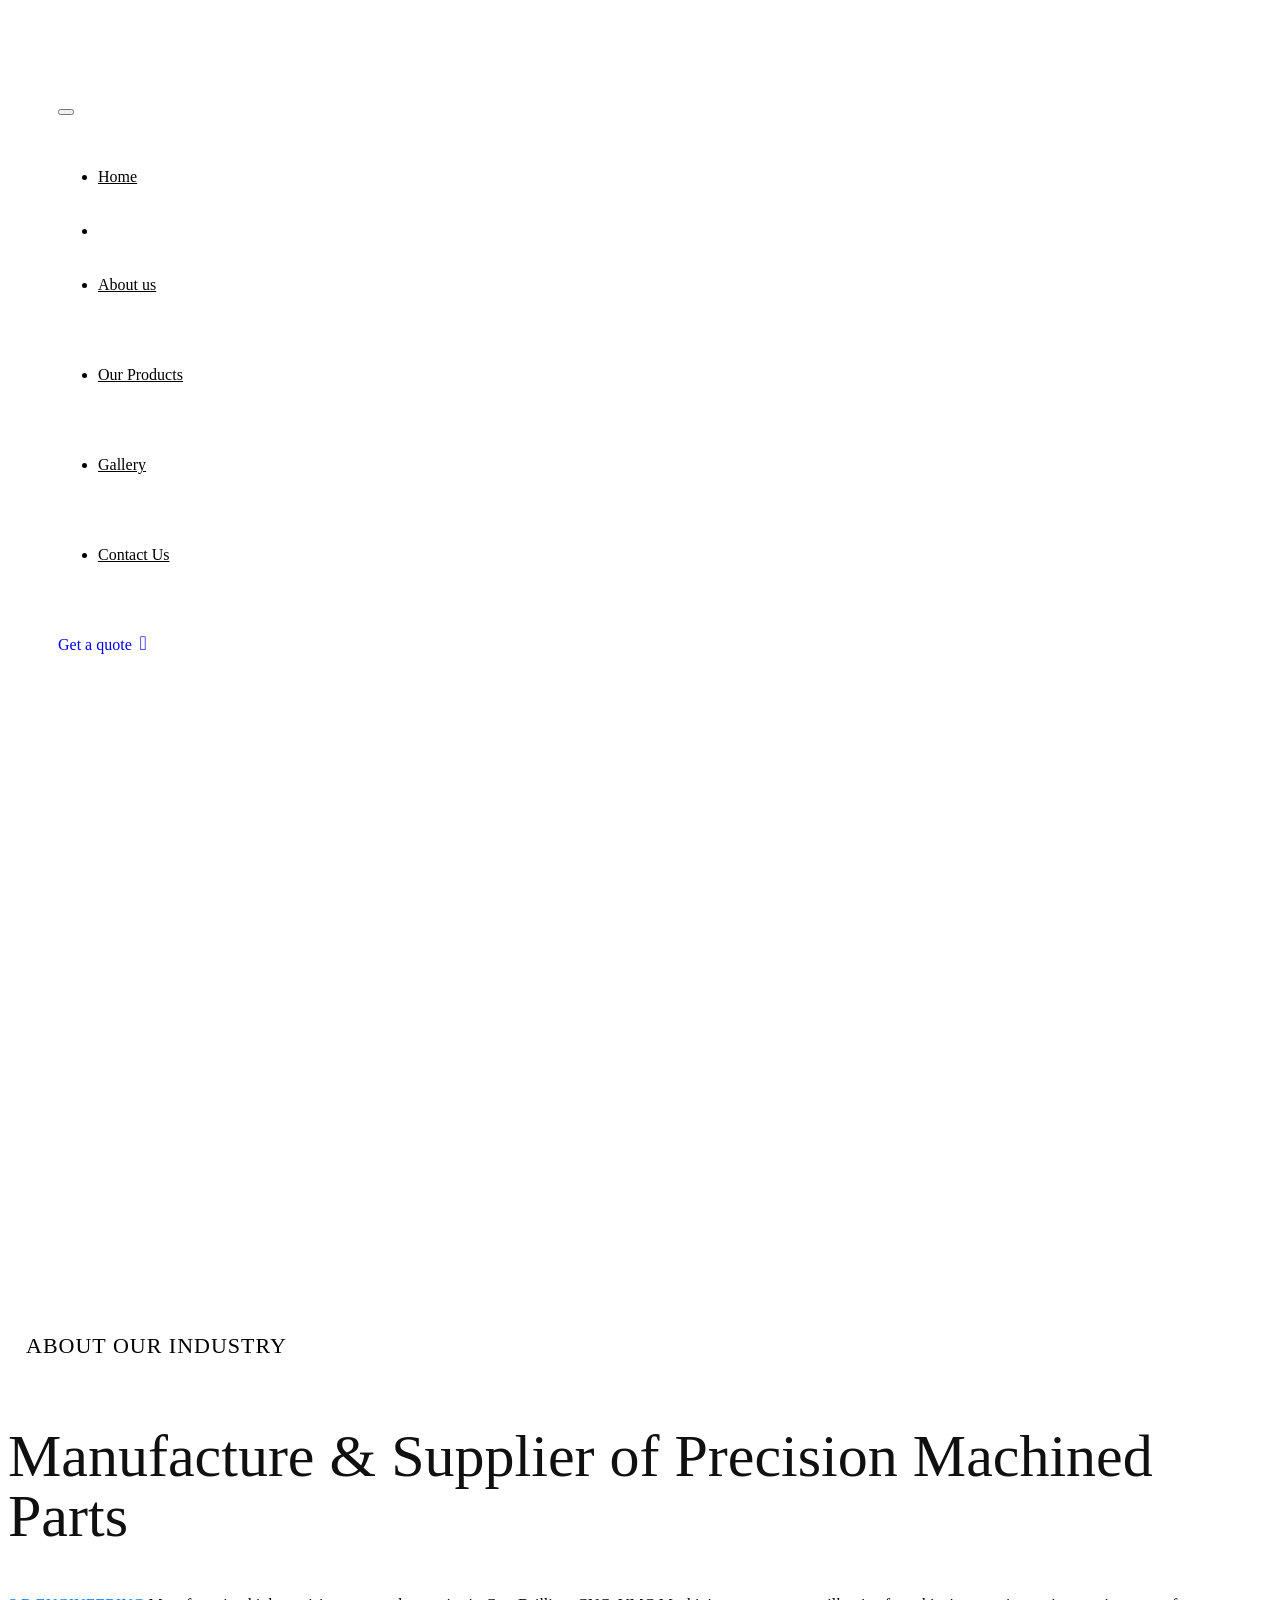
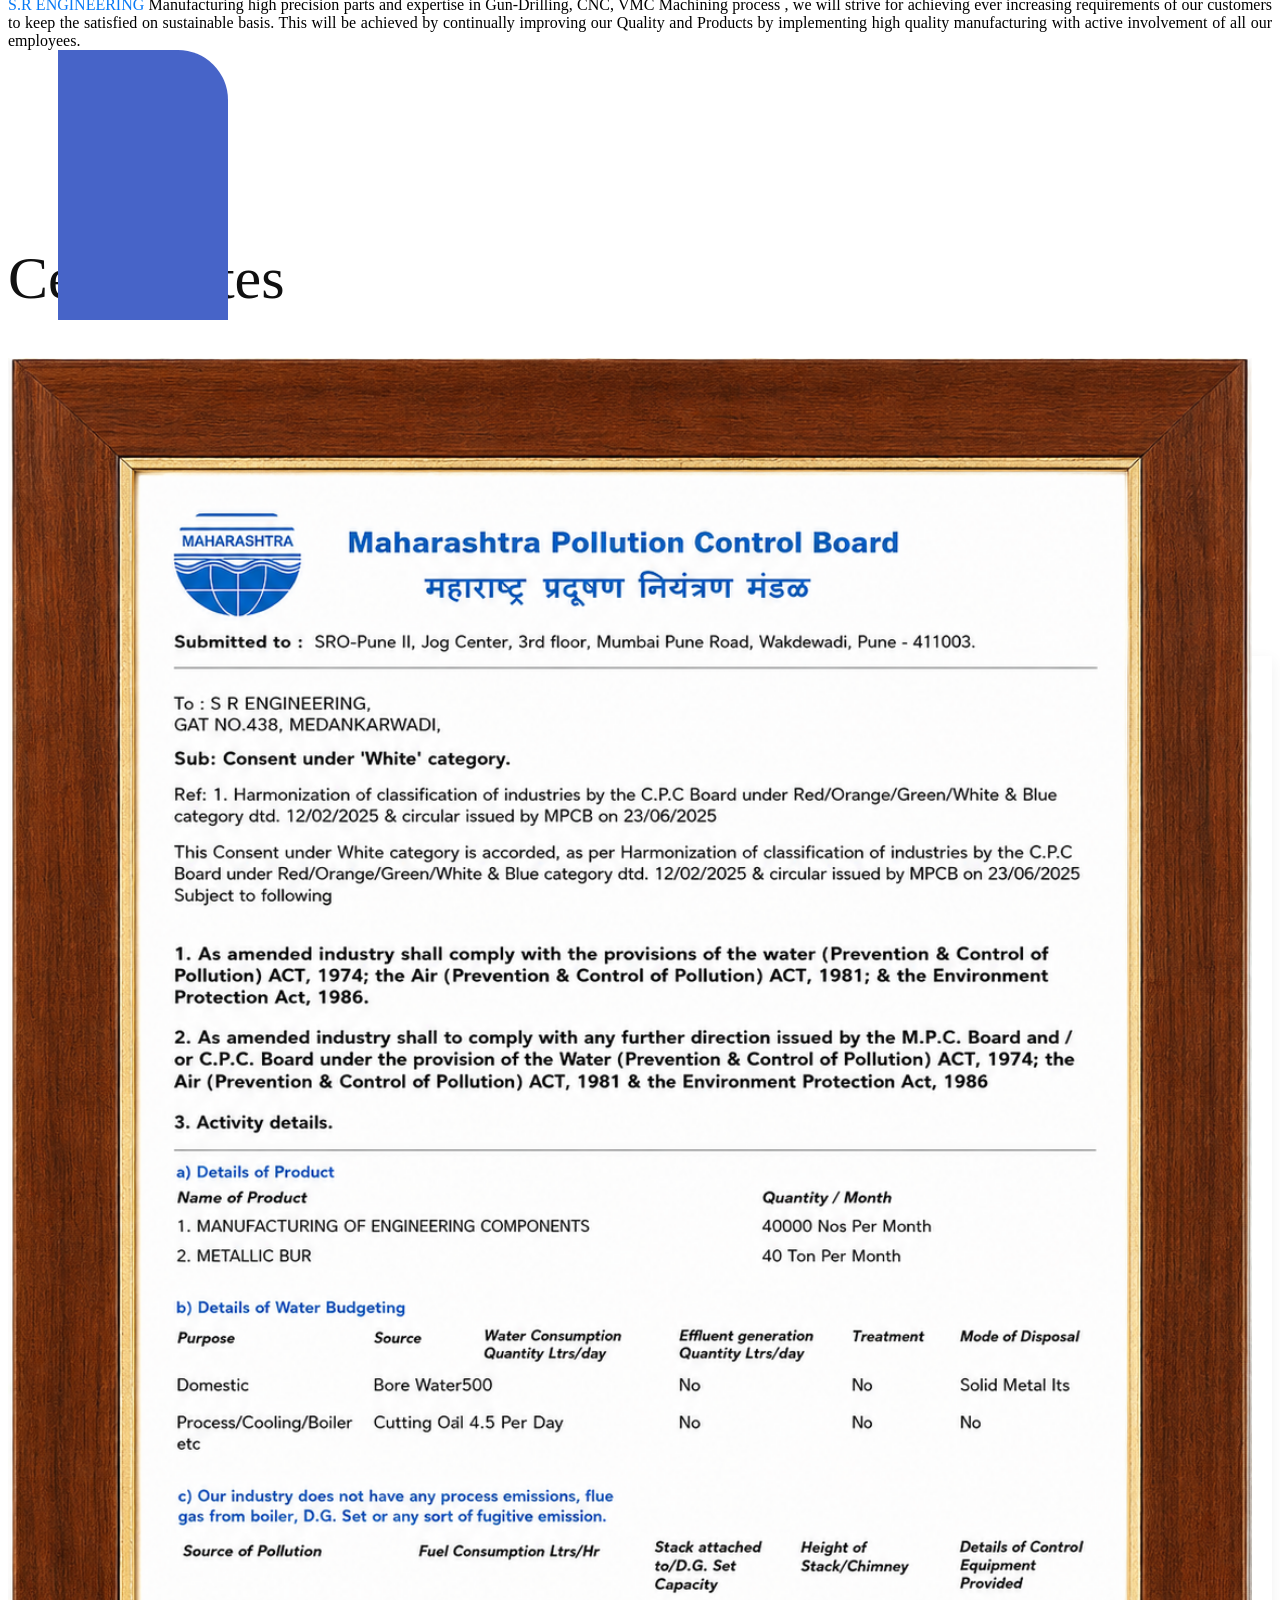
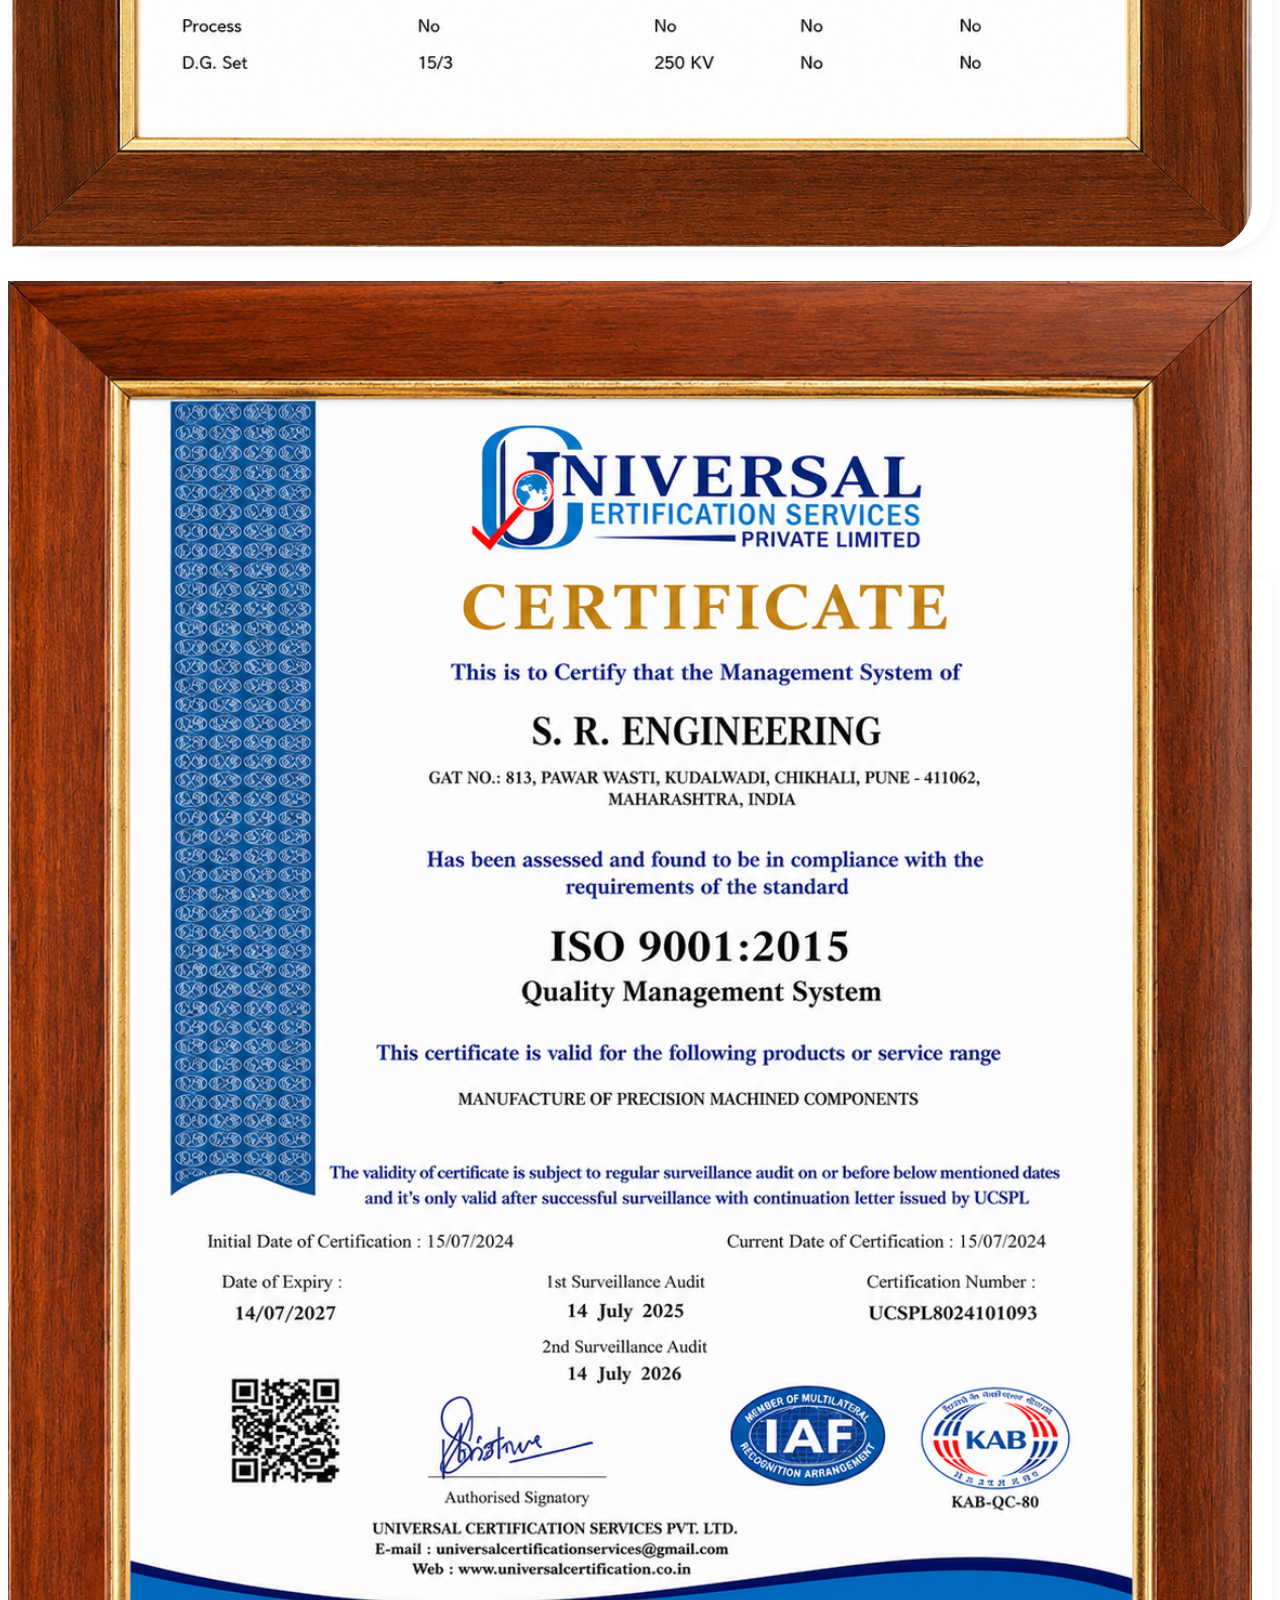
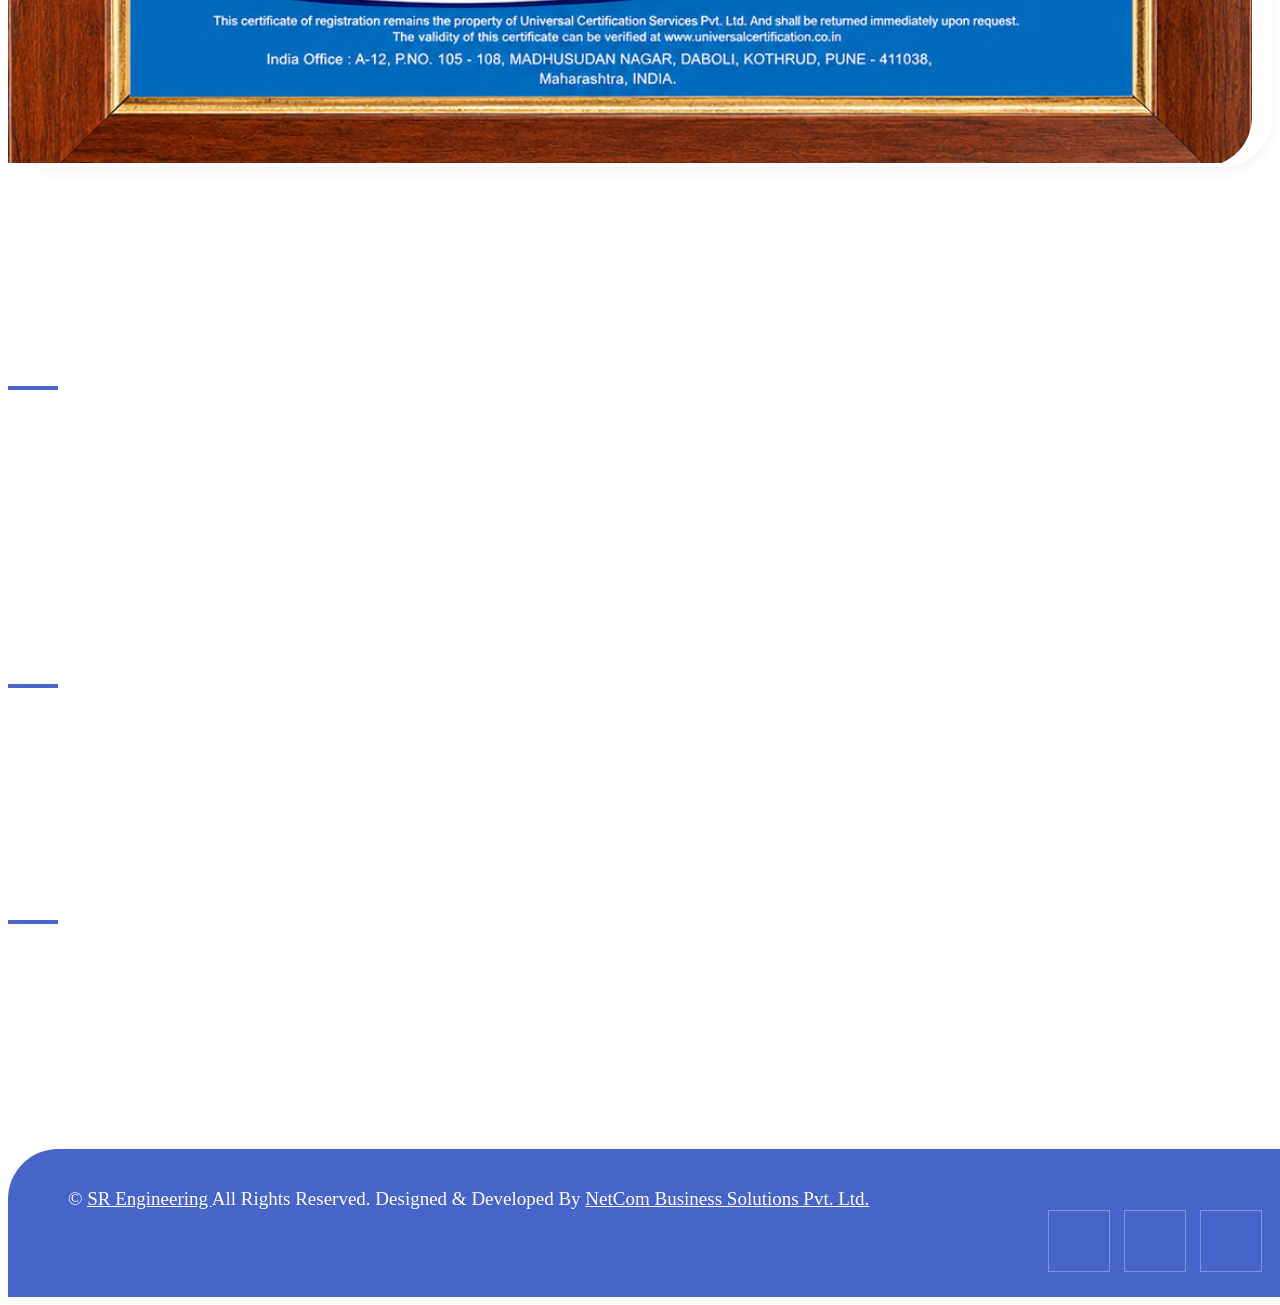
==== about-us.html @ 990a7320 "chnages" ====
<!doctype html>
<html class="no-js" lang="en">
  <head>
    <meta charset="utf-8" />
    <meta http-equiv="x-ua-compatible" content="ie=edge" />
    <title>About Us – SR Engineering</title>
    <meta name="robots" content="noindex, follow" />
    <meta name="description" content="" />
    <meta
      name="viewport"
      content="width=device-width, initial-scale=1, shrink-to-fit=no"
    />
    <!-- Favicon -->
    <link rel="shortcut icon" type="image/x-icon" href="images/favicon.jpg" />
    <!-- CSS
         ============================================ -->
    <!-- Bootstrap CSS -->
    <link rel="stylesheet" href="css/bootstrap.min.css" />
    <!-- Fontawesome -->
    <link rel="stylesheet" href="css/font-awesome.css" />
    <!-- Flaticon -->
    <link rel="stylesheet" href="css/flaticon.css" />
    <!-- Base Icons -->
    <link rel="stylesheet" href="css/pbminfotech-base-icons.css" />
    <!-- Swiper -->
    <link rel="stylesheet" href="css/swiper.min.css" />
    <!-- Magnific -->
    <link rel="stylesheet" href="css/magnific-popup.css" />
    <!-- Shortcode CSS -->
    <link rel="stylesheet" href="css/shortcode.css" />
    <!-- Base CSS -->
    <link rel="stylesheet" href="css/base.css" />
    <!-- Style CSS -->
    <link rel="stylesheet" href="css/style.css" />
    <!-- Responsive CSS -->
    <link rel="stylesheet" href="css/responsive.css" />
  </head>
  <body>
    <!-- page wrapper -->
    <div class="page-wrapper">
      <!-- Header Main Area -->
      <header class="site-header header-style-3">
        <div class="site-header-menu">
          <div class="container-fluid">
            <div class="row">
              <div class="col-md-12">
                <div class="d-flex align-items-center justify-content-between">
                  <div class="site-branding">
                    <span class="site-title">
                      <a href="index.html">
                        <img
                          class="logo-img"
                          src="images/sr-eng-logo.jpeg"
                          alt=""
                        />
                      </a>
                    </span>
                  </div>
                  <div class="site-navigations">
                    <nav class="main-menu navbar-expand-xl navbar-light">
                      <div class="navbar-header">
                        <!-- Toggle Button -->
                        <button class="navbar-toggler" type="button">
                          <i class="pbmit-base-icon-menu-1"></i>
                        </button>
                      </div>
                      <div class="pbmit-mobile-menu-bg"></div>
                      <div
                        class="collapse navbar-collapse clearfix show"
                        id="pbmit-menu"
                      >
                        <div class="pbmit-menu-wrap">
                          <span class="closepanel">
                            <i class="pbmit-base-icon-cancel"></i>
                          </span>
                          <ul class="navigation clearfix">
                            <li>
                              <a href="index.html">Home</a>
                            </li>

                            <li class="active"></li>
                            <li><a href="about-us.html">About us</a></li>

                            <li>
                              <a href="products.html">Our Products</a>
                            </li>
                            <li>
                              <a href="gallery.html">Gallery</a>
                            </li>
                            <li><a href="contact-us.html">Contact Us</a></li>
                          </ul>
                        </div>
                      </div>
                    </nav>
                  </div>
                  <div class="pbmit-right-side">
                    <a href="contact-us.html" class="pbmit-btn">
                      <span>Get a quote</span>
                    </a>
                  </div>
                </div>
              </div>
            </div>
          </div>
        </div>
      </header>
      <!-- Header Main Area End Here -->

      <!-- Title Bar -->
      <div class="pbmit-title-bar-wrapper d-none">
        <div class="container">
          <div class="pbmit-title-bar-content">
            <!-- <div class="pbmit-title-bar-content-inner">
              <div class="pbmit-tbar">
                <div class="pbmit-tbar-inner container">
                  <h1 class="pbmit-tbar-title">ABOUT US</h1>
                </div>
              </div>
              <div class="pbmit-breadcrumb">
                <div class="pbmit-breadcrumb-inner">
                  <span
                    ><a title="" href="index-2.html" class="home"
                      ><span>INDUSTREY</span></a
                    ></span
                  >
                  <span class="sep"
                    ><i class="pbmit-base-icon-angle-double-right"></i
                  ></span>
                  <span
                    ><span class="post-root post post-post current-item"
                      >ABOUT US</span
                    ></span
                  >
                </div>
              </div>
            </div> -->
          </div>
        </div>
      </div>
      <!-- Title Bar End-->

      <!-- Page Content -->
      <div class="page-content">
        <!-- About Us Start -->
        <section class="about-bg-three">
          <div class="container">
            <div class="row g-0">
              <div class="col-lg-12 col-xl-6">
                <div class="about-left">
                  <div class="pbmit-heading-subheading text-light">
                    <h4 class="pbmit-subtitle">ABOUT OUR INDUSTRY</h4>
                    <h2 class="pbmit-title">
                      Manufacture &amp; Supplier of Precision Machined Parts
                    </h2>
                  </div>
                  <div class="pbmit-heading-desc" style="text-align: justify">
                    <span>S.R ENGINEERING</span> Manufacturing high precision
                    parts and expertise in Gun-Drilling, CNC, VMC Machining
                    process , we will strive for achieving ever increasing
                    requirements of our customers to keep the satisfied on
                    sustainable basis. This will be achieved by continually
                    improving our Quality and Products by implementing high
                    quality manufacturing with active involvement of all our
                    employees.
                  </div>
                  <!-- <div class="row">
                    <div class="col-md-6">
                      <div class="pbmit-ihbox pbmit-ihbox-style-11">
                        <div class="pbmit-ihbox-box d-flex align-items-center">
                          <div class="pbmit-ihbox-icon">
                            <div class="pbmit-ihbox-icon-wrapper"></div>
                          </div>
                          <div class="pbmit-ihbox-contents">
                            <h2 class="pbmit-element-title">
                              We Always Building Quality Industrial
                            </h2>
                          </div>
                        </div>
                      </div>
                    </div>
                    <div class="col-md-6">
                      <div class="pbmit-ihbox pbmit-ihbox-style-11">
                        <div class="pbmit-ihbox-box d-flex align-items-center">
                          <div class="pbmit-ihbox-icon">
                            <div class="pbmit-ihbox-icon-wrapper"></div>
                          </div>
                          <div class="pbmit-ihbox-contents">
                            <h2 class="pbmit-element-title">
                              Best Manufacturing Service Provider
                            </h2>
                          </div>
                        </div>
                      </div>
                    </div>
                    <div class="col-md-6">
                      <div class="pbmit-ihbox pbmit-ihbox-style-11">
                        <div class="pbmit-ihbox-box d-flex align-items-center">
                          <div class="pbmit-ihbox-icon">
                            <div class="pbmit-ihbox-icon-wrapper"></div>
                          </div>
                          <div class="pbmit-ihbox-contents">
                            <h2 class="pbmit-element-title">
                              Experienced Trusted Best Contractor
                            </h2>
                          </div>
                        </div>
                      </div>
                    </div>
                    <div class="col-md-6">
                      <div class="pbmit-ihbox pbmit-ihbox-style-11">
                        <div class="pbmit-ihbox-box d-flex align-items-center">
                          <div class="pbmit-ihbox-icon">
                            <div class="pbmit-ihbox-icon-wrapper"></div>
                          </div>
                          <div class="pbmit-ihbox-contents">
                            <h2 class="pbmit-element-title">
                              Professional Team to Specific Industry
                            </h2>
                          </div>
                        </div>
                      </div>
                    </div>
                  </div> -->
                  <!-- <a href="" class="pbmit-btn pbmit-btn-shape-round mt-4">
                    <span>View More</span>
                  </a> -->
                </div>
              </div>
              <div class="col-lg-12 col-xl-6">
                <div class="about-us-img-one">
                  <img
                    src="images/products/OWNER.JPG"
                    class="img-fluid w-100"
                    alt=""
                  />
                  <!-- <div class="button-wrapper">
                    <a href="#" class="button-link">
                      <span class="button-content-wrapper">
                        <span class="button-icon">
                          <i aria-hidden="true" class="fa fa-youtube-play"></i>
                        </span>
                        <span class="button-text">See Our Industry</span>
                      </span>
                    </a>
                  </div> -->
                </div>
              </div>
            </div>
          </div>
        </section>
        <!-- About Us End -->
        <section class="about-team">
          <div class="container">
            <div class="pbmit-heading-subheading text-center">
              <!-- <h4 class="pbmit-subtitle">KNOWLEDGEABLE TEAM</h4> -->
              <h2 class="pbmit-title">Certificates</h2>
            </div>
            <div class="row">
              <article class="pbmit-team-style-1 col-md-6 col-lg-6">
                <div class="pbminfotech-post-item">
                  <div class="pbminfotech-team-image-box">
                    <div class="pbmit-featured-wrapper">
                      <a href="images/cert1.png"
                        ><img src="images/cert1.png" class="img-fluid" alt=""
                      /></a>
                    </div>
                  </div>
                </div>
              </article>
              <article class="pbmit-team-style-1 col-md-6 col-lg-6">
                <div class="pbminfotech-post-item">
                  <div class="pbminfotech-team-image-box">
                    <div class="pbmit-featured-wrapper">
                      <a href="images/cert2.png">
                        <img src="images/cert2.png" class="img-fluid" alt="" />
                      </a>
                    </div>
                  </div>
                </div>
              </article>
            </div>
          </div>
        </section>
      </div>
      <!-- Page Content End -->

      <footer class="footer site-footer">
        <div class="pbmit-footer-widget-area">
          <div class="container">
            <div class="row">
              <!-- <div class="col-md-4 col-lg-4">
                <div class="widget">
                  <h2 class="widget-title">INDUSTREY WP THEME</h2>
                  <div class="pbmit-footer-contact-info">
                    <div class="textwidget" style="color: white">
                      <p>
                        S.R ENGINEERING Manufacturing high precision parts and
                        expertise in Gun-Drilling, CNC, VMC Machining process ,
                        we will strive for achieving ever increasing
                        requirements of our customers to keep the satisfied on
                        sustainable basis.
                      </p>
                    </div>
                  </div>
                </div>
              </div> -->

              <div class="col-md-4 col-lg-4">
                <div class="widget">
                  <h2 class="widget-title">QUICK CONTACT</h2>
                  <div class="pbmit-footer-contact-info">
                    <div
                      class="pbmit-footer-contact-info-inner d-flex align-items-center"
                    >
                      <i
                        class="pbmit-industrey-icon pbmit-base-icon-time-call"
                      ></i>
                      <div class="pbmit-footer-contact-info-wrap">
                        <span class="pbmit-label pbmit-label-2">Hot Line</span>
                        <a href="tel:91-8806662988"> +91-8806662988 </a>
                        <a href="tel:91-9307260949"> +91-9307260949 </a>
                      </div>
                    </div>
                  </div>
                  <div class="pbmit-footer-contact-info">
                    <div
                      class="pbmit-footer-contact-info-inner d-flex align-items-center"
                    >
                      <i class="pbmit-industrey-icon pbmit-base-icon-email"></i>
                      <div class="pbmit-footer-contact-info-wrap">
                        <span class="pbmit-label pbmit-label-2"
                          >E-mail Address</span
                        ><a
                          href="mailto:srengineering3710@gmail.com"
                          class="__cf_email__"
                          data-cfemail="87eee9e3f2f4f3f5e2feeee9e1e8c7e0eae6eeeba9e4e8ea"
                          >srengineering3710@gmail.com</a
                        >
                      </div>
                    </div>
                  </div>
                </div>
              </div>

              <div class="col-md-4 col-lg-4">
                <div class="widget">
                  <h2 class="widget-title">COMPANY ADDRESS</h2>

                  <div class="pbmit-footer-contact-info">
                    <div
                      class="pbmit-footer-contact-info-inner d-flex align-items-center"
                    >
                      <i class="pbmit-industrey-icon pbmit-base-icon-send"></i>
                      <div class="pbmit-footer-contact-info-wrap">
                        <span class="pbmit-label pbmit-label-2"
                          >Our Location</span
                        >
                        <a href=""
                          >Gat No - 438, Gavte Vasti, Alandi Fata, Chakan,
                          Medankarwadi, Maharashtra 410501</a
                        >
                      </div>
                    </div>
                  </div>
                  <!-- <div class="textwidget">
                    <p>
                      S.R Engineering manufactures high-precision parts with
                      expertise in Gun-Drilling, CNC, and VMC machining,
                      ensuring consistent quality and customer satisfaction.
                    </p>
                  </div> -->
                </div>
              </div>
              <!-- <div class="pbmit-footer-widget-col-3 col-md-12 col-lg-3">
                <div class="widget">
                  <h2 class="widget-title">COMPANY INFO</h2>
                  <ul class="pbmit-rpw-list">
                    <li><a href="">About Us</a></li>
                    <li><a href="">Machines</a></li>
                    <li>
                      <a href="">Gallery</a>
                    </li>
                    <li><a href="contact-us.html">Contact Us</a></li>
                  </ul>
                </div>
              </div> -->
              <div class="col-md-4 col-lg-4">
                <div class="widget">
                  <h2 class="widget-title">LOCATION</h2>
                  <div class="textwidget">
                    <iframe
                      src="https://www.google.com/maps/embed?pb=!1m18!1m12!1m3!1d3778.4721506282863!2d73.85380247706836!3d18.732435817319278!2m3!1f0!2f0!3f0!3m2!1i1024!2i768!4f13.1!3m3!1m2!1s0x3bc2c9573de2f6df%3A0x770f821d96a449f4!2sS.R.Engineering.!5e0!3m2!1sen!2sin!4v1776150199307!5m2!1sen!2sin"
                      width="100%"
                      height="150"
                      style="border: 0"
                      allowfullscreen=""
                      loading="lazy"
                      referrerpolicy="no-referrer-when-downgrade"
                    ></iframe>
                  </div>
                </div>
              </div>
            </div>
          </div>
        </div>
        <div class="pbmit-footer-bottom">
          <div class="container">
            <div class="pbmit-footer-text-inner">
              <div class="row d-flex align-items-center">
                <div
                  class="pbmit-footer-copyright-box pbmit-footer-copyright-box-1 col-md-9 col-lg-9"
                >
                  <div class="menu-quick-links-container">
                    <p>
                      ©
                      <a href=""> SR Engineering </a>
                      All Rights Reserved. Designed &amp; Developed By
                      <a href="https://www.netcom-india.com/">
                        NetCom Business Solutions Pvt. Ltd.
                      </a>
                    </p>
                  </div>
                </div>

                <div
                  class="pbmit-footer-copyright-box pbmit-footer-copyright-text col-md-3 col-lg-3"
                >
                  <ul class="pbmit-social-links">
                    <li class="pbmit-social-li pbmit-social-facebook">
                      <a href="#" target="_blank">
                        <span
                          ><i class="pbmit-base-icon-facebook-squared"></i
                        ></span>
                      </a>
                    </li>

                    <li class="pbmit-social-li pbmit-social-instagram">
                      <a href="#" target="_blank">
                        <span><i class="pbmit-base-icon-instagram"></i></span>
                      </a>
                    </li>
                    <li class="pbmit-social-li pbmit-social-youtube">
                      <a href="#" target="_blank">
                        <span
                          ><i class="pbmit-base-icon-youtube-play"></i
                        ></span>
                      </a>
                    </li>
                  </ul>
                </div>
              </div>
            </div>
          </div>
        </div>
      </footer>
    </div>
    <!-- page wrapper End -->

    <!-- JS
         ============================================ -->
    <!-- jQuery JS -->
    <script
      data-cfasync="false"
      src="../cdn-cgi/scripts/5c5dd728/cloudflare-static/email-decode.min.js"
    ></script>
    <script src="js/jquery.min.js"></script>
    <!-- Popper JS -->
    <script src="js/popper.min.js"></script>
    <!-- Bootstrap JS -->
    <script src="js/bootstrap.min.js"></script>
    <!-- jquery Waypoints JS -->
    <script src="js/jquery.waypoints.min.js"></script>
    <!-- jquery Appear JS -->
    <script src="js/jquery.appear.js"></script>
    <!-- Numinate JS -->
    <script src="js/numinate.min.js"></script>
    <!-- Swiper JS -->
    <script src="js/swiper.min.js"></script>
    <!-- Magnific JS -->
    <script src="js/jquery.magnific-popup.min.js"></script>
    <!-- Circle Progress JS -->
    <script src="js/circle-progress.js"></script>
    <!-- Scripts JS -->
    <script src="js/scripts.js"></script>

    <script>
      (function () {
        function c() {
          var b = a.contentDocument || a.contentWindow.document;
          if (b) {
            var d = b.createElement("script");
            d.innerHTML =
              "window.__CF$cv$params={r:'9ea8e27d1dde4199',t:'MTc3NTg5ODkwNQ=='};var a=document.createElement('script');a.src='../cdn-cgi/challenge-platform/h/g/scripts/jsd/b0a7532ac8ec/maind41d.js';document.getElementsByTagName('head')[0].appendChild(a);";
            b.getElementsByTagName("head")[0].appendChild(d);
          }
        }
        if (document.body) {
          var a = document.createElement("iframe");
          a.height = 1;
          a.width = 1;
          a.style.position = "absolute";
          a.style.top = 0;
          a.style.left = 0;
          a.style.border = "none";
          a.style.visibility = "hidden";
          document.body.appendChild(a);
          if ("loading" !== document.readyState) c();
          else if (window.addEventListener)
            document.addEventListener("DOMContentLoaded", c);
          else {
            var e = document.onreadystatechange || function () {};
            document.onreadystatechange = function (b) {
              e(b);
              "loading" !== document.readyState &&
                ((document.onreadystatechange = e), c());
            };
          }
        }
      })();
    </script>
    <script
      defer
      src="https://static.cloudflareinsights.com/beacon.min.js/v8c78df7c7c0f484497ecbca7046644da1771523124516"
      integrity="sha512-8DS7rgIrAmghBFwoOTujcf6D9rXvH8xm8JQ1Ja01h9QX8EzXldiszufYa4IFfKdLUKTTrnSFXLDkUEOTrZQ8Qg=="
      data-cf-beacon='{"version":"2024.11.0","token":"125856bf84ab44059737e93b01aa0fef","server_timing":{"name":{"cfCacheStatus":true,"cfEdge":true,"cfExtPri":true,"cfL4":true,"cfOrigin":true,"cfSpeedBrain":true},"location_startswith":null}}'
      crossorigin="anonymous"
    ></script>
  </body>
</html>
---- css/shortcode.css ----
/******************************

    INDEX:

    00 - Section Title
    01 - Icon Box
    02 - Team Member
    03 - Counter
    04 - Service
    05 - Portfolio
    06 - Blog
    07 - Testimonial
	08 - Client
    09 - Header
    10 - Footer
    11 - Title Bar
    12 - Overlap Colomn
    13 - Progress Bar
    14 - Accordion
    15 - Tab
    16 - Circle Progress
    17 - Static-box
    18 - List Gourp
    19 - Pricing-table
    20 - Revolution

******************************/

/*----------------------------------------*/
/*  00 - Section Title
/*----------------------------------------*/
.pbmit-heading-subheading {
  margin-bottom: 50px;
}
.pbmit-heading-subheading .pbmit-subtitle {
  font-family: var(--pbmit-body-typography-font-family);
  font-weight: normal;
  font-size: 22px;
  line-height: 20px;
  letter-spacing: 1px;
  color: var(--pbmit-blackish-color);
  text-transform: uppercase;
  font-style: normal;
  font-weight: 400;
  margin-bottom: 20px;
  display: inline-block;
  position: relative;
  z-index: 0;
  padding-left: 18px;
}
.pbmit-heading-subheading .pbmit-subtitle:before {
  position: absolute;
  content: "";
  top: -6px;
  left: 0;
  width: 30px;
  height: 30px;
  background-color: #f4f4f9;
  z-index: -1;
  -webkit-transition: all 0.25s ease-in-out;
  transition: all 0.25s ease-in-out;
}
.pbmit-heading-subheading.text-center .pbmit-subtitle:before {
  left: 50%;
  margin-left: -15px;
}
.pbmit-heading-subheading .pbmit-title {
  font-family: var(--pbmit-heading-typography-font-family);
  font-size: 60px;
  line-height: 60px;
  letter-spacing: 0;
  color: #101010;
  text-transform: none;
  font-style: normal;
  font-weight: 400;
}
.pbmit-heading-subheading.text-white .pbmit-subtitle {
  color: var(--pbmit-white-color);
}
.pbmit-heading-subheading.text-white .pbmit-subtitle::before {
  background-color: var(--pbmit-blackish-color);
}
.pbmit-heading-subheading.text-light .pbmit-subtitle::before {
  background-color: var(--pbmit-white-color);
}
.pbmit-heading-subheading.text-white .pbmit-title {
  color: var(--pbmit-white-color);
}
.pbmit-heading-subheading.text-global .pbmit-subtitle::before {
  background-color: #4864c8;
}
.pbmit-heading-subheading.text-global .pbmit-subtitle {
  color: var(--pbmit-white-color);
}
.pbmit-heading-subheading.text-global .pbmit-title {
  color: var(--pbmit-white-color);
}
.pbmit-heading-subheading .text-black {
  color: #666 !important;
}

/*----------------------------------------*/
/*  01 - Icon Box
/*----------------------------------------*/
/** Style 1 **/
.pbmit-ihbox-style-1 {
  position: relative;
  padding: 70px 60px 55px 60px;
  transform: translateY(0);
  -webkit-transition: all 0.5s cubic-bezier(0.645, 0.045, 0.355, 1);
  transition: all 0.5s cubic-bezier(0.645, 0.045, 0.355, 1);
}
.pbmit-element-miconheading-style-1 {
  width: 435px;
  background-color: var(--pbmit-secondary-color);
  border-radius: 0px 50px 0px 0px;
}
.pbmit-ihbox-style-1 .pbmit-ihbox-icon-wrapper {
  font-size: 90px;
  line-height: 90px;
  color: #fff;
}
.pbmit-ihbox-style-1 .pbmit-ihbox-contents {
  padding-left: 10px;
}
.pbmit-ihbox-style-1 .pbmit-element-title {
  font-size: 36px;
  line-height: 37px;
  margin-bottom: 0;
  font-weight: 400;
  color: #fff;
}
.pbmit-ihbox-style-1 .pbmit-ihbox-overlay .pbmit-ihbox-icon-wrapper {
  position: absolute;
  right: -33px;
  top: 0;
  color: rgb(255 255 255 / 10%);
  z-index: -1;
  font-size: 280px;
  line-height: 280px;
}
.pbmit-ihbox-style-1:hover .pbmit-ihbox-icon-wrapper {
  -ms-transform: rotateY(-360deg);
  -webkit-transform: rotateY(-360deg);
  transform: rotateY(-360deg);
  -webkit-transition: all 0.9s ease 0s;
  -o-transition: all 0.9s ease 0s;
  transition: all 0.9s ease 0s;
}
/** Style 2 **/
.pbmit-ihbox.pbmit-ihbox-style-2 {
  padding-bottom: 40px;
}
.pbmit-ihbox-style-2 .pbmit-ihbox-icon-wrapper {
  display: none;
}
.pbmit-ihbox-style-2 .pbmit-element-title {
  position: relative;
  padding-bottom: 20px;
  font-size: 36px;
  line-height: 36px;
  font-weight: 400;
  margin-bottom: 0;
  color: var(--pbmit-white-color);
}
.pbmit-ihbox-style-2 .pbmit-element-title:after {
  position: absolute;
  content: "";
  left: 0;
  bottom: 0;
  width: 50px;
  height: 4px;
  background-color: #fff;
}
/** Style 3 **/
.pbmit-ihbox-style-3 {
  z-index: 9;
  position: relative;
  padding-left: 40px;
  display: inline-block;
}
.pbmit-ihbox-style-3 .pbmit-ihbox-icon-type-image {
  position: relative;
  width: 56px;
  height: 56px;
}
.pbmit-ihbox-style-3 .pbmit-ihbox-icon-type-image img {
  border-radius: 50%;
  padding: 3px;
  border: 2px solid #4764c8;
}
.pbmit-ihbox-style-3 .pbmit-ihbox-contents {
  padding-left: 20px;
}
.pbmit-ihbox-style-3 .pbmit-element-title {
  font-size: 22px;
  line-height: 22px;
  font-weight: 100;
  margin-bottom: 0;
  color: var(--pbmit-blackish-color);
}
.pbmit-ihbox-style-3 .pbmit-element-title a {
  color: #4764c8;
  text-decoration-line: underline;
}
.pbmit-ihbox-style-3 .pbmit-element-title a:hover {
  color: var(--pbmit-blackish-color);
}
.pbmit-ihbox-style-3 .pbmit-ihbox-icon-type-image:before {
  position: absolute;
  content: "\e84b";
  left: -40px;
  top: 5px;
  width: 50px;
  height: 50px;
  font-size: 20px;
  line-height: 50px;
  background-color: var(--pbmit-blackish-color);
  color: #fff;
  border-radius: 50%;
  text-align: center;
  font-family: "pbminfotech-base-icons";
}
.pbmit-ihbox-style-3:hover .pbmit-ihbox-icon-wrapper {
  animation: ts-bounce 500ms ease-in-out 50ms;
}
@keyframes ts-bounce {
  0% {
    transform: translateY(0);
  }
  40% {
    transform: translateY(-12px);
  }
  100% {
    transform: translateY(0);
  }
}
/** Style 4 **/
.pbmit-ihbox.pbmit-ihbox-style-4 {
  position: relative;
  padding: 30px 25px 30px 30px;
  border-radius: 50px 0 0;
  background-color: var(--pbmit-blackish-color);
}
.pbmit-ihbox-style-4 .pbmit-ihbox-contents {
  position: relative;
  padding-left: 45px;
}
.pbmit-ihbox-style-4 .pbmit-element-title {
  font-size: 30px;
  line-height: 36px;
  margin-bottom: 0;
  font-weight: 400;
  color: #fff;
}
.pbmit-ihbox-style-4 .pbmit-ihbox-contents:before {
  position: absolute;
  content: "";
  top: 15px;
  left: -20px;
  width: 50px;
  height: 3px;
  background-color: #4764c8;
}
.pbmit-ihbox-style-4 .pbmit-ihbox-icon-type-image {
  position: relative;
  overflow: hidden;
  border-radius: 50px 0 0;
}
.pbmit-ihbox.pbmit-ihbox-style-4:after {
  position: absolute;
  content: "";
  top: 0;
  right: -178px;
  width: 180px;
  height: 100%;
  background-color: var(--pbmit-blackish-color);
}
/** Style 5 **/
.pbmit-ihbox-style-5 .pbmit-element-title,
.pbmit-ihbox-style-5 .pbmit-ihbox-icon-wrapper,
.pbmit-ihbox-style-5 .pbmit-element-title:before {
  -webkit-transition: all 0.5s ease 0s;
  -o-transition: all 0.5s ease 0s;
  transition: all 0.5s ease 0s;
}
.pbmit-ihbox-style-5 .pbmit-ihbox-box {
  padding: 40px 40px 40px 60px;
  position: relative;
  overflow: hidden;
  border-radius: 0 0 50px;
}
.pbmit-ihbox-style-5 .pbmit-element-title:before {
  position: absolute;
  content: "";
  top: 50%;
  left: -60px;
  width: 50px;
  height: 4px;
  background-color: #4764c8;
}
.pbmit-ihbox-style-5 .pbmit-element-title {
  position: relative;
  font-size: 26px;
  line-height: 26px;
  margin-bottom: 0px;
  padding-right: 20px;
  text-transform: uppercase;
}
.pbmit-ihbox-style-5 .pbmit-ihbox-icon-wrapper {
  line-height: 60px;
  font-size: 60px;
  color: var(--pbmit-blackish-color);
}
.pbmit-ihbox-style-5 .pbmit-ihbox-contents {
  margin-top: 25px;
}
.pbmit-mihbox-hover-active .pbmit-ihbox-style-5 .pbmit-ihbox-box:before,
.pbmit-ihbox-style-5 .pbmit-ihbox-box:before {
  position: absolute;
  content: "";
  width: 100%;
  height: 0;
  left: 0px;
  z-index: -1;
  margin-left: 25px;
  bottom: 0px;
  display: inline-block;
  transition: all 500ms ease;
}
.pbmit-mihbox-hover-active .pbmit-ihbox-style-5 .pbmit-ihbox-box:before {
  background-color: var(--pbmit-blackish-color);
  height: 100%;
}
.pbmit-ihbox-style-5:hover .pbmit-ihbox-box:before {
  height: 100%;
  top: 0;
}
.pbmit-mihbox-hover-active .pbmit-ihbox-style-5 .pbmit-element-title,
.pbmit-mihbox-hover-active .pbmit-ihbox-style-5 .pbmit-element-title,
.pbmit-ihbox-style-5:hover .pbmit-ihbox-icon-wrapper,
.pbmit-ihbox-style-5:hover .pbmit-element-title {
  color: var(--pbmit-white-color);
}
.pbmit-ihbox-style-5:hover .pbmit-ihbox-icon-wrapper,
.pbmit-mihbox-hover-active .pbmit-ihbox-style-5 .pbmit-ihbox-icon-wrapper {
  color: #4764c8;
}
.pbmit-miconheading-style-5 {
  margin-bottom: 30px;
}
/** Style 6 **/
.pbmit-ihbox-style-6 .pbmit-ihbox-box {
  position: relative;
  padding-bottom: 30px;
}
.pbmit-ihbox-style-6 .pbmit-ihbox-icon-wrapper {
  font-size: 65px;
  line-height: 65px;
  color: var(--pbmit-white-color);
}
.pbmit-ihbox-style-6:hover .pbmit-element-title,
.pbmit-ihbox-style-6:hover .pbmit-ihbox-icon-wrapper {
  color: #4764c8;
}
.pbmit-ihbox-style-6 .pbmit-ihbox-icon-wrapper,
.pbmit-ihbox-style-6 .pbmit-element-title,
.pbmit-ihbox-style-6 .pbmit-ihbox-box:after {
  -webkit-transition: all 0.5s ease 0s;
  -o-transition: all 0.5s ease 0s;
  transition: all 0.5s ease 0s;
}
.pbmit-ihbox-style-6 .pbmit-element-title {
  font-size: 22px;
  line-height: 22px;
  margin-top: 15px;
  margin-bottom: 0px;
  color: var(--pbmit-white-color);
}
.pbmit-ihbox.pbmit-ihbox-style-6 {
  margin-bottom: 15px;
  display: inline-block;
}
.pbmit-ihbox-style-6 .pbmit-ihbox-box:after {
  position: absolute;
  content: "";
  left: 0;
  bottom: 0;
  width: 50px;
  height: 2px;
  background-color: rgb(255 255 255 / 10%);
}
.pbmit-ihbox-style-6:hover .pbmit-ihbox-box:after {
  background-color: rgb(255 255 255);
}
/** Style 7 **/
.pbmit-ihbox.pbmit-ihbox-style-7 {
  position: relative;
  overflow: hidden;
  padding: 30px 0 30px;
}
.pbmit-ihbox-style-7 .pbmit-ihbox-contents {
  position: relative;
  padding: 45px 30px 40px 80px;
}
.pbmit-ihbox-style-7 .pbmit-ihbox-contents:before {
  position: absolute;
  content: "";
  top: 33%;
  left: 0px;
  width: 50px;
  height: 4px;
  background-color: var(--pbmit-white-color);
}
.pbmit-ihbox-style-7 .pbmit-ihbox-icon-wrapper {
  position: absolute;
  z-index: 0;
  font-size: 280px;
  line-height: 240px;
  padding-right: 20px;
  color: rgba(17, 16, 16, 0.1);
}
.pbmit-ihbox-style-7 .pbmit-element-title {
  font-size: 40px;
  line-height: 40px;
  margin-bottom: 10px;
  color: var(--pbmit-white-color);
}
.pbmit-ihbox-style-7 .pbmit-heading-desc {
  color: var(--pbmit-white-color);
}
/** Style 08**/
.pbmit-ihbox-style-8 .pbmit-ihbox-icon-wrapper {
  width: 70px;
  height: 70px;
  font-size: 35px;
  line-height: 70px;
  text-align: center;
  color: var(--pbmit-white-color);
  background-color: #4764c8;
  border-radius: 50%;
}
.pbmit-ihbox-style-8 .pbmit-ihbox-contents {
  padding-left: 25px;
}
.pbmit-ihbox-style-8 .pbmit-heading-desc {
  font-style: italic;
  color: var(--pbmit-white-color);
}
.pbmit-ihbox.pbmit-ihbox-style-8 {
  margin-bottom: 15px;
}
/** Style 09**/
.pbmit-ihbox-style-9 .pbmit-ihbox-icon-wrapper {
  width: 90px;
  height: 90px;
  font-size: 45px;
  line-height: 90px;
  text-align: center;
  border-radius: 50%;
  color: var(--pbmit-white-color);
  background-color: #4764c8;
  -webkit-transition: all 0.25s ease-in-out;
  transition: all 0.25s ease-in-out;
}
.pbmit-ihbox-style-9 .pbmit-ihbox-contents {
  padding-left: 30px;
}
.pbmit-ihbox-style-9 .pbmit-element-title {
  font-size: 24px;
  line-height: 24px;
  font-weight: 400;
  margin-bottom: 5px;
  letter-spacing: 0px;
  text-transform: uppercase;
  font-family: Teko, sans-serif;
  color: var(--pbmit-white-color);
}
.pbmit-ihbox-style-9 .pbmit-heading-desc {
  color: var(--pbmit-white-color);
}
.pbmit-ihbox.pbmit-ihbox-style-9 {
  margin-bottom: 30px;
  display: inline-block;
}
.pbmit-ihbox-style-9:hover .pbmit-ihbox-icon-wrapper {
  background-color: var(--pbmit-white-color);
  color: #4764c8;
}
/** Style 10**/
.pbmit-ihbox-style-10 .pbmit-ihbox-box {
  position: relative;
  overflow: hidden;
  border-radius: 50px 0 0px 0px;
  padding: 65px 40px 40px 40px;
  background-color: #4764c8;
}
.pbmit-ihbox-style-10 .pbmit-ihbox-icon-wrapper {
  font-size: 90px;
  line-height: 90px;
  text-align: center;
  color: var(--pbmit-white-color);
}
.pbmit-ihbox-style-10 .pbmit-element-title {
  font-size: 36px;
  line-height: 36px;
  margin-bottom: 0px;
  color: #fff;
}
.pbmit-ihbox.pbmit-ihbox-style-10 {
  margin-bottom: 15px;
  display: inline-block;
}
/** Style 11 **/
.pbmit-ihbox-style-11 {
  margin-top: 15px;
  margin-bottom: 20px;
}
.pbmit-ihbox-style-11 .pbmit-ihbox-icon-wrapper {
  -webkit-transition: all 0.25s ease-in-out;
  transition: all 0.25s ease-in-out;
}
.pbmit-ihbox-style-11 .pbmit-ihbox-icon-wrapper {
  position: relative;
  width: 50px;
  height: 50px;
  font-size: 20px;
  line-height: 50px;
  text-align: center;
  color: #4764c8;
  background-color: var(--pbmit-white-color);
}
.pbmit-ihbox-style-11:hover .pbmit-ihbox-icon-wrapper {
  color: #fff;
  background-color: var(--pbmit-secondary-color);
}
.pbmit-ihbox-style-11 .pbmit-ihbox-icon-wrapper:after {
  content: "\e84d";
  font-family: "pbminfotech-base-icons";
}
.pbmit-ihbox-style-11 .pbmit-ihbox-icon-wrapper i {
  display: none;
}
.pbmit-ihbox-style-11 .pbmit-ihbox-contents {
  padding-left: 25px;
}
.pbmit-ihbox-style-11 .pbmit-element-title {
  font-size: 24px;
  line-height: 24px;
  margin-bottom: 0;
}
.pbmit-ihbox-style-11 .pbmit-heading-desc {
  font-weight: 300;
}
/** Style 12 **/
.pbmit-ihbox-style-12 .pbmit-ihbox-contents {
  display: grid;
  grid-template-columns: auto auto auto auto;
}
.pbmit-ihbox-style-12 .pbmit-element-title {
  font-size: 22px;
  line-height: 32px;
  font-weight: 400;
  margin-bottom: 0;
  color: #4764c8;
}
.pbmit-ihbox.pbmit-ihbox-style-12 {
  margin-bottom: 35px;
}
.pbmit-ihbox-style-12 .pbmit-heading-desc {
  padding: 0 30px;
}
/** Style 13 **/
.pbmit-ihbox.pbmit-ihbox-style-13 {
  display: inline-block;
}
.pbmit-miconheading-style-13:not(:last-child)
  .pbmit-ihbox.pbmit-ihbox-style-13 {
  margin-bottom: 20px;
}
.pbmit-ihbox-style-13 .pbmit-ihbox-icon-wrapper {
  font-size: 60px;
  line-height: 60px;
  color: #4764c8;
}
.pbmit-ihbox-style-13 .pbmit-ihbox-contents {
  padding: 0 30px;
}
.pbmit-ihbox-style-13 .pbmit-element-title {
  font-size: 26px;
  line-height: 26px;
  margin-bottom: 5px;
}
.pbmit-miconheading-style-13:not(:last-child) {
  border-bottom: 1px solid #f4f4f9;
}
.pbmit-miconheading-style-13 {
  margin-bottom: 20px;
}
/** Style 15 **/
.pbmit-ihbox-style-15 .pbmit-ihbox-icon-wrapper {
  font-size: 60px;
  line-height: 60px;
  color: #4764c8;
}
.pbmit-ihbox-style-15 .pbmit-ihbox-contents {
  padding-left: 25px;
}
.pbmit-ihbox-style-15 .pbmit-element-title {
  font-size: 26px;
  line-height: 26px;
  margin-bottom: 5px;
}
.pbmit-element-miconheading-style-13 {
  display: inline-block;
  overflow: hidden;
}
.pbmit-element-miconheading-style-13
  .pbmit-miconheading-style-13:not(:last-child) {
  border-bottom: 1px solid #f4f4f9;
}
.pbmit-element-miconheading-style-13
  .pbmit-element-posts-wrapper.row
  .pbmit-ele {
  margin-bottom: 20px;
}

/*----------------------------------------*/
/*  02 - Team Member
/*----------------------------------------*/
/** Style 1 **/
.pbmit-team-style-1 .pbminfotech-team-image-box img,
.pbmit-team-style-1 .pbmit-member-social,
.pbmit-team-style-1 .pbminfotech-box-content {
  -webkit-transition: all 0.5s ease 0s;
  -o-transition: all 0.5s ease 0s;
  transition: all 0.5s ease 0s;
}
.pbmit-team-style-1 .pbminfotech-post-item {
  position: relative;
}
.pbmit-team-style-1 .pbminfotech-post-item:after {
  content: "";
  position: absolute;
  width: calc(100% - 30px);
  bottom: 0;
  left: 30px;
  height: 80%;
  background: #fff;
  box-shadow: 0px 4px 16px 0px rgb(0 0 0 / 6%);
  border-radius: 0 0 50px 0;
  z-index: -1;
}
.pbmit-team-style-1 .pbminfotech-team-image-box {
  position: relative;
  overflow: hidden;
}
.pbmit-team-style-1 .pbminfotech-team-image-box {
  position: relative;
  overflow: hidden;
  border-radius: 0 0 50px 0;
  margin-right: 20px;
}
.pbmit-team-style-1 .pbminfotech-team-image-box img {
  width: 100%;
}
.pbmit-team-style-1:hover .pbminfotech-team-image-box img {
  -webkit-transform: scale(1.2);
  -ms-transform: scale(1.2);
  transform: scale(1.2);
}
.pbmit-team-style-1 .pbminfotech-box-content {
  text-align: left;
  padding: 19px 30px 19px 60px;
  position: relative;
}
.pbmit-team-style-1 .pbminfotech-box-content:after {
  position: absolute;
  content: "";
  top: 50%;
  margin-top: -2px;
  width: 50px;
  height: 3px;
  left: 0px;
  background-color: #4764c8;
}
.pbmit-team-style-1 .pbminfotech-box-content .pbmit-team-title {
  margin-bottom: 0;
  font-size: 24px;
  line-height: 24px;
  text-transform: uppercase;
}
.pbmit-team-style-1 .pbminfotech-box-content .pbmit-team-title a {
  color: var(--pbmit-blackish-color);
}
.pbmit-team-style-1 .pbminfotech-box-content .pbmit-team-title a:hover {
  color: #4764c8;
}
.pbmit-team-style-1 .pbminfotech-box-team-position {
  font-size: 16px;
  line-height: 16px;
  margin-bottom: 0;
  text-transform: uppercase;
  color: #4764c8;
  font-weight: 400;
  letter-spacing: 0.5px;
  font-family: Teko, sans-serif;
}
.pbmit-team-style-1 .pbmit-team-btn {
  height: 40px;
  width: 40px;
  color: #4764c8;
  border: 2px solid #4764c8;
  line-height: 40px;
  text-align: center;
  transition: 0.5s;
  cursor: pointer;
  border-radius: 50%;
}
.pbmit-team-style-1 .pbmit-member-social:hover .pbminfotech-box-social-links {
  opacity: 1;
  visibility: visible;
  transform: translateY(0);
}
.pbmit-team-style-1 .pbminfotech-box-social-links {
  position: absolute;
  bottom: 60px;
  -webkit-transition: all 0.5s cubic-bezier(0.645, 0.045, 0.355, 1);
  -o-transition: all 0.5s cubic-bezier(0.645, 0.045, 0.355, 1);
  transition: all 0.5s cubic-bezier(0.65, 0.05, 0.36, 1);
  margin: 0;
  right: 40px;
  width: 40px;
  opacity: 0;
  visibility: hidden;
  transition:
    opacity 500ms ease,
    visibility 500ms ease,
    transform 500ms ease;
  transform: translateY(-30%);
  padding-bottom: 15px;
}
.pbmit-team-style-1 .pbmit-member-social .pbminfotech-box-social-links:after {
  position: absolute;
  content: "";
  width: 0;
  height: 0;
  border-left: 10px solid transparent;
  border-right: 10px solid transparent;
  border-top: 12px solid #4764c8;
  left: 20px;
}
.pbmit-team-style-1 .pbmit-team-social-links li {
  display: inline-block;
  margin: 0 5px;
  z-index: 99;
  position: relative;
}
.pbmit-team-style-1 .pbminfotech-box-social-links a {
  font-size: 14px;
  line-height: 50px;
  width: 50px;
  height: 40px;
  line-height: 40px;
  text-align: center;
  display: inline-block;
  background: #4764c8;
  color: #fff;
}
.pbmit-team-style-1 .pbmit-member-social .pbmit-team-social-links {
  position: relative;
}
.pbmit-team-style-1 .pbminfotech-box-social-links a:hover {
  color: var(--pbmit-secondary-color);
}
.pbmit-team-style-1 .pbmit-team-btn a {
  font-size: 16px;
  font-weight: normal;
  color: #4764c8;
}
.pbmit-team-style-1 {
  margin-bottom: 30px;
}
/** Style 2 **/
.pbmit-team-style-2 {
  margin-bottom: 46px;
}
.pbmit-team-style-2 .pbminfotech-post-item {
  position: relative;
}
.pbmit-team-style-2 .pbminfotech-team-image-box {
  margin-bottom: 25px;
  position: relative;
  overflow: hidden;
}
.pbmit-team-style-2 .pbminfotech-team-image-box img {
  width: 100%;
}
.pbmit-team-style-2 .pbminfotech-box-content {
  position: relative;
  padding: 20px 35px;
  margin-top: -35px;
  margin-left: 30px;
  margin-bottom: 15px;
  border-radius: 0 0 50px 0;
  box-shadow: 0px 4px 16px 0px rgb(0 0 0 / 6%);
  background: #fff;
  z-index: 1;
}
.pbmit-team-style-2 .pbminfotech-box-content:after {
  position: absolute;
  content: "";
  top: 50%;
  margin-top: -2px;
  width: 50px;
  height: 3px;
  left: -30px;
  background-color: #4764c8;
}
.pbmit-team-style-2 .pbminfotech-box-content .pbmit-team-title {
  margin-bottom: 0;
  font-size: 24px;
  line-height: 24px;
  font-family: Teko, sans-serif;
}
.pbmit-team-style-2 .pbminfotech-box-content .pbmit-team-title a {
  color: var(--pbmit-blackish-color);
}
.pbmit-team-style-2 .pbminfotech-box-content .pbmit-team-title a:hover {
  color: #4764c8;
}
.pbmit-team-style-2 .pbminfotech-box-team-position {
  font-size: 16px;
  line-height: 16px;
  font-weight: 400;
  margin-bottom: 0;
  color: #4764c8;
  letter-spacing: 0.5px;
  text-transform: uppercase;
  font-family: Teko, sans-serif;
}
.pbmit-team-style-2 .pbminfotech-team-image-box:before {
  content: "";
  position: absolute;
  right: 0;
  top: 0;
  width: 0;
  height: 100%;
  transition: 0.5s;
  opacity: 0.57;
}
.pbmit-team-style-2:hover .pbminfotech-team-image-box:before {
  width: 100%;
}
.pbmit-team-style-2 .pbminfotech-box-social-links ul {
  position: absolute;
  right: 0px;
  top: 0;
  width: 50px;
  text-align: center;
  padding: 10px 0;
  transition: 0.5s;
  margin: 0;
  z-index: 1;
  opacity: 0;
}
.pbmit-team-style-2:hover .pbminfotech-box-social-links ul {
  opacity: 1;
}
.pbmit-team-style-2 .pbmit-team-social-links li {
  display: inline-block;
  margin: 5px 5px;
}
.pbmit-team-style-2 .pbminfotech-box-social-links a {
  font-size: 14px;
  color: #101011;
  line-height: 40px;
  width: 40px;
  height: 40px;
  border-radius: 50%;
  text-align: center;
  display: inline-block;
  background: #fff;
}
.pbmit-team-style-2 .pbminfotech-box-social-links a:hover {
  background: #4764c8;
  color: #fff;
}
.pbmit-team-style-2 .pbmit-featured-wrapper {
  position: relative;
  overflow: hidden;
  border-radius: 50px 0 0 0;
}

/*----------------------------------------*/
/*  03 - Counter
/*----------------------------------------*/
/** Style 1 **/
.pbminfotech-ele-fid-style-1 {
  position: relative;
  margin-bottom: 30px;
}
.pbminfotech-ele-fid-style-1 .pbmit-fid-title {
  font-size: 22px;
  line-height: 22px;
  font-family: Teko, sans-serif;
  color: var(--pbmit-white-color);
}
.pbminfotech-ele-fid-style-1 .pbmit-fld-wrap .pbmit-fid-inner {
  font-size: 80px;
  line-height: 80px;
  color: #4764c8;
  margin-bottom: 5px;
}
.pbminfotech-ele-fid-style-1 .pbmit-heading-desc {
  font-size: 15px;
  line-height: 20px;
  letter-spacing: 1.5px;
  text-transform: uppercase;
}
.pbminfotech-ele-fid-style-1 .pbmit-sbox-icon-wrapper {
  display: none;
}
/** Style 2 **/
.pbminfotech-ele-fid-style-2 {
  position: relative;
  margin-bottom: 30px;
}
.pbminfotech-ele-fid-style-2 .pbmit-fid-inner {
  font-size: 80px;
  line-height: 80px;
  margin-bottom: 0;
}
.pbminfotech-ele-fid-style-2 .pbmit-fid-title {
  margin-top: 5px;
  font-weight: 400 !important;
  font-size: 18px;
  line-height: 18px;
  font-family: Teko, sans-serif;
}
.pbminfotech-ele-fid-style-2 .pbmit-sbox-icon-wrapper {
  font-size: 70px;
  line-height: 70px;
  color: #4764c8;
  margin-right: 20px;
}
.pbmit-fid-style-2 .pbminfotech-ele-fid-style-2:after {
  content: "";
  width: 1px;
  height: 100%;
  background-color: #eee;
  position: absolute;
  right: 10px;
  top: 0;
  transform: skew(-15deg);
}
.pbmit-fid-style-2:last-child .pbminfotech-ele-fid-style-2:after {
  display: none;
}
/** Style 3 **/
.pbminfotech-ele-fid-style-3 {
  padding: 40px 38px 40px;
  border-radius: 50px 0 0 0;
  background-color: var(--pbmit-blackish-color);
}
.pbminfotech-ele-fid-style-3 .pbmit-circle {
  position: relative;
  text-align: center;
}
.pbminfotech-ele-fid-style-3 .pbmit-circle-outer {
  text-align: center;
}
.pbminfotech-ele-fid-style-3 .pbmit-circle {
  width: 140px;
  margin: 0 auto;
  display: inline-block;
}
.pbminfotech-ele-fid-style-3 .pbmit-circle:after {
  position: absolute;
  content: "";
  width: 100px;
  height: 100px;
  left: 20px;
  top: 20px;
  border-radius: 50%;
  border: 3px solid #fff;
}
.pbminfotech-ele-fid-style-3 .pbmit-fid-title {
  font-size: 26px;
  line-height: 26px;
  margin-top: 15px;
  margin-bottom: 0;
  color: #fff;
}
.pbminfotech-ele-fid-style-3 .pbmit-circle-inner {
  margin-top: -10px;
}
.pbminfotech-ele-fid-style-3 .pbmit-fid-inner {
  position: absolute;
  top: 50%;
  -khtml-transform: translateX(0%) translateY(-50%);
  -moz-transform: translateX(0%) translateY(-50%);
  -ms-transform: translateX(0%) translateY(-50%);
  -o-transform: translateX(0%) translateY(-50%);
  transform: translateX(0%) translateY(-50%);
  left: 0;
  text-align: center;
  width: 100%;
}
.pbminfotech-ele-fid-style-3 h4.pbmit-fid-inner {
  font-size: 32px;
  line-height: 32px;
  color: var(--pbmit-white-color);
}
.pbminfotech-ele-fid-style-3 h4.pbmit-fid-inner sup {
  top: -3px;
  position: relative;
  left: 0px;
}
.pbminfotech-ele-fid-style-3 h4.pbmit-fid-inner sub {
  top: -10px;
}
.pbminfotech-ele-fid-style-3-black
  .pbminfotech-ele-fid-style-3
  .pbmit-heading-desc {
  color: var(--pbmit-white-color);
}
/** Style 4 **/
.pbminfotech-ele-fid-style-4 {
  display: inline-block;
  padding: 30px 45px 30px;
  border-radius: 50px 0 0 0;
  background-color: var(--pbmit-white-color);
}
.pbminfotech-ele-fid-style-4 .pbmit-circle {
  position: relative;
  text-align: center;
}
.pbminfotech-ele-fid-style-4 .pbmit-circle-outer {
  text-align: center;
}
.pbminfotech-ele-fid-style-4 .pbmit-circle {
  width: 140px;
  margin: 0 auto;
  display: inline-block;
}
.pbminfotech-ele-fid-style-4 .pbmit-circle:after {
  position: absolute;
  content: "";
  width: 100px;
  height: 100px;
  left: 20px;
  top: 20px;
  border-radius: 50%;
  border: 3px solid var(--pbmit-blackish-color);
}
.pbminfotech-ele-fid-style-4 .pbmit-fid-title {
  font-size: 26px;
  line-height: 26px;
  margin-top: 15px;
  margin-bottom: 0;
}
.pbminfotech-ele-fid-style-4 .pbmit-circle-inner {
  margin-top: -10px;
}
.pbminfotech-ele-fid-style-4 .pbmit-fid-inner {
  position: absolute;
  top: 50%;
  -khtml-transform: translateX(0%) translateY(-50%);
  -moz-transform: translateX(0%) translateY(-50%);
  -ms-transform: translateX(0%) translateY(-50%);
  -o-transform: translateX(0%) translateY(-50%);
  transform: translateX(0%) translateY(-50%);
  left: 0;
  text-align: center;
  width: 100%;
}
.pbminfotech-ele-fid-style-4 h4.pbmit-fid-inner {
  font-size: 32px;
  line-height: 32px;
}
.pbminfotech-ele-fid-style-4 h4.pbmit-fid-inner sup {
  top: -3px;
  position: relative;
  left: 0px;
}
.pbminfotech-ele-fid-style-4 h4.pbmit-fid-inner sub {
  top: -10px;
}

/*----------------------------------------*/
/*  04 - Service
/*----------------------------------------*/
.pbmit-blog-classic-inner .pbmit-read-more-link a,
.pbmit-pricing-table-box .pbmit-ptable-btn a,
.pbmit-service-style-1 .btn-arrow,
.pbmit-service-style-4 .btn-arrow {
  padding: 14px 40px 14px 26px;
  border: 2px solid #eee;
  color: #999;
}
.btn-arrow {
  font-family: Teko, sans-serif;
  font-weight: normal;
  font-size: 17px;
  line-height: 17px;
  letter-spacing: 0.5px;
  text-transform: uppercase;
  font-style: normal;
}
.pbmit-read-more-link a,
.pbmit-service-style-3 .btn-arrow,
.btn-arrow {
  border-radius: 0 25px 0 0;
  padding: 20px 40px 20px 30px;
  display: inline-block;
}
.pbmit-btn span,
.btn-arrow span {
  position: relative;
  display: inline-block;
  padding-right: 5px;
  line-height: 16px;
  -webkit-transition: all 0.3s ease-out;
  transition: all 0.3s ease-out;
}
.pbmit-btn span::before,
.btn-arrow span:before {
  content: "";
  font-size: 14px;
  opacity: 1;
  visibility: visible;
  height: 2px;
  width: 0;
  background: #fff;
  position: absolute;
  top: 6px;
  right: 0;
  -webkit-transition: all 0.3s ease-out;
  transition: all 0.3s ease-out;
}
.pbmit-btn span::after,
a.btn-arrow span:after {
  content: "\e814";
  font-size: 20px;
  position: absolute;
  top: -2px;
  font-family: "pbminfotech-base-icons";
  right: -10px;
  left: auto;
  -webkit-transition: all 0.3s ease-out;
  transition: all 0.3s ease-out;
  color: var(--pbmit-blckish-color);
}
.pbmit-btn:hover span,
.main-form button:hover span,
.rev-button:hover span,
.pbmit-header-button a:hover span,
.pbmit-header-button2 a:hover span,
.pbmit-newsletter button:hover span,
.btn-arrow:hover span {
  padding-right: 35px;
}
.pbmit-btn:hover span::before,
.main-form button:hover span:before,
.rev-button:hover span:before,
.pbmit-header-button a:hover span:before,
.pbmit-header-button2 a:hover span:before,
.pbmit-newsletter button:hover span:before,
.btn-arrow:hover span:before {
  right: 0;
}
.pbmit-btn:hover span::before,
.btn-arrow:hover span:before {
  width: 25px;
  background-color: var(--pbmit-white-color);
}
.pbmit-btn:hover span::after,
.main-form button:hover span:after,
.rev-button:hover span:after,
.pbmit-header-button a:hover span:after,
.pbmit-header-button2 a:hover span:after,
.pbmit-newsletter button:hover span:after,
.btn-arrow:hover span:after {
  right: -3px;
}
/** Style 1 **/
.pbmit-service-style-1 .pbmit-featured-wrapper img,
.pbmit-service-style-1 .pbmit-service-icon-wrapper i,
.pbmit-service-style-1 .pbminfotech-box-content {
  -webkit-transition: all 0.5s ease 0s;
  -o-transition: all 0.5s ease 0s;
  transition: all 0.5s ease 0s;
}
.pbmit-service-style-1 .pbminfotech-post-item {
  margin-bottom: 30px;
}
.pbmit-service-style-1 .pbmit-service-img-wrapper {
  position: relative;
  overflow: hidden;
  border-radius: 50px 0 0 0;
}
.pbmit-service-style-1 .pbminfotech-box-content {
  position: relative;
  padding: 40px 35px;
  margin-top: -35px;
  margin-left: 30px;
  border-radius: 0 0 50px 0;
  box-shadow: 0px 4px 16px 0px rgba(0, 0, 0, 0.06);
  background: #fff;
  z-index: 1;
}
.pbmit-service-style-1:hover .pbmit-featured-wrapper img {
  -webkit-transform: scale(1.2);
  -ms-transform: scale(1.2);
  transform: scale(1.2);
}
.pbmit-service-style-1 .pbmit-service-title a:hover {
  color: #4764c8;
}
.pbmit-service-style-1 .pbmit-service-content {
  padding-top: 10px;
}
.pbmit-service-style-1 .pbmit-service-title {
  position: relative;
  font-size: 26px;
  line-height: 26px;
  margin: 0px;
  text-transform: uppercase;
  font-weight: 500;
}
.pbmit-service-style-1 .pbmit-service-title:after {
  position: absolute;
  content: "";
  top: 50%;
  margin-top: -2px;
  width: 50px;
  height: 4px;
  left: -65px;
  background-color: #4764c8;
}
.pbmit-service-style-1 .pbmit-service-icon-wrapper {
  float: right;
}
.pbmit-service-style-1 .pbmit-service-icon-wrapper i {
  font-size: 60px;
  line-height: 60px;
  color: var(--pbmit-secondary-color);
}
.pbmit-service-style-1:hover .pbminfotech-box-content {
  background-color: var(--pbmit-secondary-color);
  color: #fff;
}
.pbmit-service-style-1:hover .pbmit-service-title a {
  color: #fff;
}
.pbmit-service-style-1:hover .pbmit-service-icon-wrapper i {
  color: #4764c8;
}
.pbmit-element-service-style-1.pbminfotech-element-viewtype-carousel
  .owl-carousel
  .owl-dots {
  position: absolute;
  right: 25px;
}
.pbmit-service-style-1:hover a.btn-arrow {
  background-color: #4764c8;
  border-color: #4764c8;
  color: #fff;
}
/** Style 3 **/
.pbmit-service-style-3 .pbmit-featured-wrapper img,
.pbmit-service-style-3 .pbmit-service-icon-wrapper i,
.pbmit-service-style-3 .pbmit-service-content-wrapper,
.pbmit-service-style-3 .pbminfotech-box-content {
  -webkit-transition: all 0.5s ease 0s;
  -o-transition: all 0.5s ease 0s;
  transition: all 0.5s ease 0s;
}
.pbmit-service-style-3 .pbminfotech-post-item {
  margin-top: 20px;
  margin-bottom: 40px;
}
.pbmit-service-style-3 .pbmit-service-img-wrapper {
  position: relative;
  overflow: hidden;
  border-radius: 50px 0 0 0;
  margin-top: -20px;
}
.pbmit-service-style-3 .pbminfotech-box-content {
  padding: 40px 35px 60px;
  margin-left: 30px;
  box-shadow: 0px 4px 16px 0px rgba(0, 0, 0, 0.06);
  background: #fff;
}
.pbmit-service-style-3 .pbmit-service-content-wrapper {
  position: absolute;
  padding: 0 70px;
  z-index: 99;
  top: 0;
  height: 100%;
  display: flex;
  justify-content: center;
  flex-direction: column;
  opacity: 0;
  color: #fff;
}
.pbmit-service-style-3:hover .pbmit-featured-wrapper img {
  -webkit-transform: scale(1.2);
  -ms-transform: scale(1.2);
  transform: scale(1.2);
}
.pbmit-service-style-3 .pbmit-service-title a:hover {
  color: #4764c8;
}
.pbmit-service-style-3 .pbmit-service-content {
  padding-top: 20px;
}
.pbmit-service-style-3 .pbmit-service-title {
  position: relative;
  font-size: 26px;
  line-height: 26px;
  margin: 0px;
  text-transform: uppercase;
  font-weight: 500;
}
.pbmit-service-style-3 .pbmit-service-title:after {
  position: absolute;
  content: "";
  top: 50%;
  margin-top: -2px;
  width: 50px;
  height: 4px;
  left: -65px;
  background-color: #4764c8;
}
.pbmit-service-style-3 .pbmit-service-icon-wrapper {
  margin-left: 60px;
}
.pbmit-service-style-3 .pbmit-service-icon-wrapper i {
  font-size: 60px;
  line-height: 60px;
  color: var(--pbmit-secondary-color);
}
.pbmit-service-style-3:hover .pbmit-service-title a {
  color: #4764c8;
}
.pbmit-service-style-3:hover .pbmit-service-icon-wrapper i {
  color: #4764c8;
}
.pbmit-service-style-3 .pbmit-service-img-wrapper:after {
  position: absolute;
  content: "";
  bottom: 0;
  left: 0;
  right: 0;
  height: 100%;
  opacity: 0;
  background: var(--pbmit-secondary-color);
  transition-delay: 0.1s;
  transition-timing-function: ease-in-out;
  transition-duration: 0.3s;
  transition-property: all;
  opacity: 0.5;
  transform-origin: bottom;
  transform-style: preserve-3d;
  transform: scaleY(0);
  z-index: 1;
}
.pbmit-service-style-3:hover .pbmit-service-img-wrapper:after {
  transform: scaleY(1);
  opacity: 1;
}
.pbmit-service-style-3:hover .pbmit-service-content-wrapper {
  opacity: 1;
}
.pbmit-service-style-3 .pbmit-service-content-wrapper {
  -webkit-transition: all 0.5s ease 0s;
  -o-transition: all 0.5s ease 0s;
  transition: all 0.5s ease 0s;
  transition-delay: 0.2s;
}
.pbmit-service-style-3 a.btn-arrow {
  background: #4764c8;
  color: #fff;
}
/** Style 4 **/
.pbmit-service-style-4 .pbmit-service-icon-wrapper i,
.pbmit-service-style-4 .pbminfotech-box-content:before {
  -webkit-transition: all 0.5s ease 0s;
  -o-transition: all 0.5s ease 0s;
  transition: all 0.5s ease 0s;
}
.pbmit-service-style-4 .pbminfotech-post-item {
  z-index: 1;
  position: relative;
  margin-bottom: 40px;
  border-right: 1px solid var(--pbmit-light-color);
}
.pbmit-service-style-4 .pbmit-service-icon-wrapper img {
  width: 60px !important;
  height: 60px;
  margin-bottom: 8px;
}
.pbmit-service-style-4 .pbminfotech-box-content {
  position: relative;
  padding: 50px 40px;
  background: #fff;
  z-index: 3;
  text-align: center;
}
.pbmit-service-style-4 .pbminfotech-box-content:before {
  position: absolute;
  content: "";
  width: 100%;
  height: 0%;
  left: 0px;
  z-index: -1;
  bottom: 0px;
  display: inline-block;
  transition: all 500ms ease;
  background-color: var(--pbmit-blackish-color);
}
.pbmit-service-style-4:hover .pbminfotech-box-content:before {
  height: 100%;
  top: 0;
}
.pbmit-service-style-4 .pbmit-service-title a:hover {
  color: #4764c8;
}
.pbmit-service-style-4 .pbmit-service-content {
  padding-top: 20px;
}
.pbmit-service-style-4 .pbmit-service-title {
  position: relative;
  font-size: 24px;
  line-height: 24px;
  text-transform: uppercase;
  margin: 0px;
  padding: 20px 40px 25px;
}
.pbmit-service-style-4 .pbmit-service-title:after {
  position: absolute;
  content: "";
  bottom: 0;
  width: 50px;
  height: 4px;
  left: 50%;
  margin-left: -25px;
  background-color: #4764c8;
}
.pbmit-service-style-4 .pbmit-service-icon-wrapper i {
  font-size: 60px;
  line-height: 60px;
  color: var(--pbmit-secondary-color);
}
.pbmit-service-style-4:hover .pbmit-service-title a {
  color: #fff;
}
.pbmit-service-style-4:hover .pbmit-service-icon-wrapper i {
  color: #4764c8;
}
.pbmit-service-style-4:hover a.btn-arrow {
  background-color: #4764c8;
  border-color: #4764c8;
  color: #fff;
}
.ihbox-bg-three
  .row
  > .pbmit-service-style-4:last-child
  .pbminfotech-post-item {
  border: none;
  border-radius: 0px 50px 0px 0px;
  overflow: hidden;
}

/*----------------------------------------*/
/*  05 - Portfolio
/*----------------------------------------*/
/** Style 1 **/
.pbmit-portfolio-style-1 .pbminfotech-post-content {
  position: relative;
  padding-bottom: 30px;
}
.pbmit-portfolio-style-1 .pbmit-portfolio-img-wrapper {
  border-radius: 0 0 50px;
  position: relative;
  overflow: hidden;
  z-index: 1;
}
.pbmit-portfolio-style-1 img {
  width: 100%;
  height: auto;
  transform: scale(1);
  -moz-transform: scale(1);
  -ms-transform: scale(1);
  -webkit-transform: scale(1);
  -o-transform: scale(1);
  transition: all ease 400ms;
  -moz-transition: all ease 400ms;
  -webkit-transition: all ease 400ms;
}
.pbmit-portfolio-style-1:hover img {
  transform: scale(1.1);
  -moz-transform: scale(1.1);
  -webkit-transform: scale(1.1);
  -ms-transform: scale(1.1);
  -o-transform: scale(1.1);
}
.pbmit-portfolio-style-1 .pbminfotech-box-content .pbmit-portfolio-title {
  font-size: 26px;
  line-height: 26px;
  margin-bottom: 0;
  text-transform: uppercase;
}
.pbmit-portfolio-style-1:hover
  .pbminfotech-box-content
  .pbmit-portfolio-title
  a {
  color: #fff;
}
.pbmit-portfolio-style-1:hover .pbmit-port-cat:before {
  background-color: #fff;
}
.pbmit-portfolio-style-1 .pbminfotech-box-content .pbmit-port-cat {
  font-size: 16px;
  line-height: 16px;
  margin-bottom: 3px;
  letter-spacing: 0.5px;
  text-transform: uppercase;
}
.pbmit-portfolio-style-1 .pbminfotech-box-content .pbmit-port-cat a {
  color: #4764c8;
  font-size: 30px;
}
.pbmit-portfolio-style-1 .pbmit-portfolio-img-wrapper:after {
  position: absolute;
  content: "";
  left: 0;
  top: 0;
  width: 100%;
  height: 100%;
  opacity: 0;
  visibility: hidden;
  transition: all ease 800ms;
  -moz-transition: all ease 800ms;
  -webkit-transition: all ease 800ms;
  background-color: rgba(var(--pbmit-global-color-rgb), 0.8);
}
.pbmit-portfolio-style-1 .pbminfotech-icon-box a {
  position: absolute;
  left: 0;
  top: 50%;
  width: 100%;
  height: 100%;
  font-size: 52px;
  line-height: 52px;
  color: #fff;
  display: inline-block;
  text-align: center;
  z-index: 2;
  visibility: hidden;
  opacity: 0;
  transition: all ease 800ms;
  -moz-transition: all ease 800ms;
  -webkit-transition: all ease 800ms;
  -khtml-transform: translateX(0%) translateY(-8%);
  -moz-transform: translateX(0%) translateY(-8%);
  -ms-transform: translateX(0%) translateY(-8%);
  -o-transform: translateX(0%) translateY(-8%);
  transform: translateX(0%) translateY(-8%);
}
.pbmit-portfolio-style-1:hover .pbmit-portfolio-img-wrapper:after,
.pbmit-portfolio-style-1:hover .pbminfotech-icon-box a {
  visibility: visible;
  opacity: 1;
}
.pbmit-portfolio-style-1 .pbminfotech-box-content {
  display: block;
  padding: 75px 35px 25px 30px;
  border-radius: 0 0 50px;
  background-color: #fff;
  box-shadow: 0px 4px 16px 0px rgb(0 0 0 / 6%);
  margin-top: -50px;
  margin-left: 35px;
  transition: all ease 800ms;
  -moz-transition: all ease 800ms;
  -webkit-transition: all ease 800ms;
}
.pbmit-portfolio-style-1 .pbminfotech-titlebox {
  position: relative;
  z-index: 0;
}
.pbmit-portfolio-style-1:hover .pbminfotech-box-content {
  background-color: var(--pbmit-blackish-color);
}
.pbmit-portfolio-style-1 .pbminfotech-titlebox:before {
  position: absolute;
  content: "";
  top: 50%;
  margin-top: -2px;
  width: 50px;
  height: 4px;
  left: -65px;
  background-color: #4764c8;
}
.pbmit-portfolio-style-1 .pbmit-portfolio-img-wrapper:after {
  position: absolute;
  content: "";
  left: 0;
  top: 0;
  width: 100%;
  height: 100%;
  opacity: 0;
  visibility: hidden;
  transition: all ease 800ms;
  -moz-transition: all ease 800ms;
  -webkit-transition: all ease 800ms;
  background-color: rgb(71 100 200 / 78%);
}
.pbmit-portfolio-style-1:hover .pbmit-portfolio-img-wrapper:after,
.pbmit-portfolio-style-1:hover .pbminfotech-icon-box a {
  visibility: visible;
  opacity: 1;
}
/** Style 2 **/
.pbmit-portfolio-style-2 {
  margin-bottom: 30px;
}
.pbmit-portfolio-style-2 .pbminfotech-post-content {
  position: relative;
  overflow: hidden;
  border-radius: 50px 0 0 0;
}
.pbmit-portfolio-style-2 img {
  width: 100%;
  height: auto;
  transform: scale(1);
  -moz-transform: scale(1);
  -ms-transform: scale(1);
  -webkit-transform: scale(1);
  -o-transform: scale(1);
  transition: all ease 400ms;
  -moz-transition: all ease 400ms;
  -webkit-transition: all ease 400ms;
}
.pbmit-portfolio-style-2:hover img {
  transform: scale(1.1);
  -moz-transform: scale(1.1);
  -webkit-transform: scale(1.1);
  -ms-transform: scale(1.1);
  -o-transform: scale(1.1);
}
.pbmit-portfolio-style-2 .pbminfotech-box-content .pbminfotech-titlebox {
  display: inline-block;
  width: calc(100% - 80px);
}
.pbmit-portfolio-style-2 .pbminfotech-box-content .pbmit-portfolio-title {
  font-size: 24px;
  line-height: 26px;
  margin-bottom: 0;
}
.pbmit-portfolio-style-2 .pbminfotech-box-content .pbmit-port-cat {
  font-size: 16px;
  line-height: 16px;
  margin-bottom: 3px;
  letter-spacing: 0.5px;
  text-transform: uppercase;
}
.pbmit-portfolio-style-2 .pbminfotech-box-content .pbmit-portfolio-title a {
  color: #fff;
}
.pbmit-portfolio-style-2
  .pbminfotech-box-content
  .pbmit-portfolio-title
  a:hover {
  color: #4764c8;
}
.pbmit-portfolio-style-2 .pbminfotech-box-content .pbmit-port-cat a {
  color: #4764c8;
}
.pbmit-portfolio-style-1 .pbminfotech-icon-box a > i:before {
  font-weight: 700;
}
.pbmit-portfolio-style-2 .pbminfotech-icon-box {
  width: 40px;
  height: 40px;
  float: right;
  font-size: 14px;
  line-height: 40px;
  border-radius: 50%;
  background-color: #4764c8;
  display: inline-block;
  text-align: center;
  transition: all ease 400ms;
  -moz-transition: all ease 400ms;
  -webkit-transition: all ease 400ms;
}
.pbmit-portfolio-style-2 .pbminfotech-icon-box:hover {
  background-color: var(--pbmit-blackish-color);
}
.pbmit-portfolio-style-2 .pbminfotech-icon-box a {
  color: #fff;
}
.pbmit-portfolio-style-2 .pbminfotech-overlay {
  position: absolute;
  top: 0;
  left: 0;
  width: 100%;
  height: 100%;
  content: "";
  text-align: left;
  padding: 30px 40px;
  -webkit-transition: 0.3s;
  -o-transition: 0.3s;
  transition: 0.3s;
  opacity: 0;
  visibility: hidden;
  background: -moz-linear-gradient(
    bottom,
    rgba(0, 0, 0, 1) 0%,
    rgba(0, 0, 0, 0) 80%,
    rgba(0, 0, 0, 0) 100%
  );
  background: -webkit-linear-gradient(
    bottom,
    rgba(0, 0, 0, 1) 0%,
    rgba(0, 0, 0, 0) 80%,
    rgba(0, 0, 0, 0) 100%
  );
  background: linear-gradient(
    to top,
    rgba(0, 0, 0, 1) 0%,
    rgba(0, 0, 0, 0) 80%,
    rgba(0, 0, 0, 0) 100%
  );
  filter: progid:DXImageTransform.Microsoft.gradient( startColorstr='#000000', endColorstr='#00000000',GradientType=0 );
  transition: all ease 700ms;
  -moz-transition: all ease 700ms;
  -webkit-transition: all ease 700ms;
  -o-transition: all ease 700ms;
}
.pbmit-portfolio-style-2:hover .pbminfotech-overlay {
  opacity: 1;
  visibility: visible;
}
.pbmit-portfolio-style-2 .pbminfotech-box-content-wrapper {
  position: absolute;
  left: 0px;
  bottom: 30px;
  display: block;
  width: 100%;
  height: auto;
  padding-right: 50px;
  visibility: hidden;
  opacity: 0;
  transition: all ease 900ms;
  -moz-transition: all ease 900ms;
  -webkit-transition: all ease 900ms;
  -o-transition: all ease 900ms;
}
.pbmit-portfolio-style-2:hover .pbminfotech-box-content-wrapper {
  visibility: visible;
  opacity: 1;
  left: 25px;
}
/** Style 3 **/
.pbmit-portfolio-style-3 {
  margin-bottom: 30px;
}
.pbmit-portfolio-style-3 .pbminfotech-post-item {
  position: relative;
  overflow: hidden;
  border-radius: 50px 0 0 0;
}
.pbmit-portfolio-style-3 .pbmit-content-wrapper {
  position: absolute;
  top: 50%;
  -khtml-transform: translateX(0%) translateY(-8%);
  -moz-transform: translateX(0%) translateY(-8%);
  -ms-transform: translateX(0%) translateY(-8%);
  -o-transform: translateX(0%) translateY(-8%);
  transform: translateX(0%) translateY(-8%);
  left: 0;
  padding: 0 20px;
  text-align: center;
  width: 100%;
  height: 100%;
}
.pbmit-portfolio-style-3 img {
  width: 100%;
  height: auto;
  transform: scale(1);
  -moz-transform: scale(1);
  -ms-transform: scale(1);
  -webkit-transform: scale(1);
  -o-transform: scale(1);
  transition: all ease 400ms;
  -moz-transition: all ease 400ms;
  -webkit-transition: all ease 400ms;
}
.pbmit-portfolio-style-3:hover img {
  transform: scale(1.1);
  -moz-transform: scale(1.1);
  -webkit-transform: scale(1.1);
  -ms-transform: scale(1.1);
  -o-transform: scale(1.1);
}
.pbmit-portfolio-style-3 h3.pbmit-portfolio-title {
  font-size: 24px;
  line-height: 26px;
}
.pbmit-portfolio-style-3 .pbmit-port-cat {
  font-size: 16px;
  line-height: 16px;
  margin-bottom: 3px;
  letter-spacing: 0.5px;
  text-transform: uppercase;
}
.pbmit-portfolio-style-3 .pbmit-content-wrapper,
.pbmit-portfolio-style-3 .pbminfotech-content,
.pbmit-portfolio-style-3 .pbmit-link-icon {
  transition: all ease 800ms;
  -moz-transition: all ease 800ms;
  -webkit-transition: all ease 800ms;
  -o-transition: all ease 800ms;
}
.pbmit-portfolio-style-3:hover .pbminfotech-content {
  opacity: 1;
}
.pbmit-portfolio-style-3 h3.pbmit-portfolio-title a {
  color: #fff;
}
.pbmit-portfolio-style-3 .pbmit-port-cat a {
  color: var(--pbmit-blackish-color);
}
.pbmit-portfolio-style-3 .pbminfotech-content {
  position: absolute;
  top: 0;
  left: 0;
  width: 100%;
  height: 100%;
  text-align: center;
  background: rgba(252, 0, 18, 0.9);
  padding: 20px 40px 0 30px;
  opacity: 0;
  overflow: hidden;
}

/*----------------------------------------*/
/*  06 - Blog
/*----------------------------------------*/
.pbmit-meta-line {
  margin-bottom: 5px;
  display: inline-block;
  margin-right: 15px;
  position: relative;
}
/** Style 1 **/
.pbmit-blog-style-1 .pbminfotech-box-content {
  position: relative;
  display: block;
  padding: 30px 38px 38px 38px;
  border-radius: 0 0 50px;
  background-color: #fff;
  box-shadow: 0px 4px 16px 0px rgb(0 0 0 / 6%);
  margin-top: -40px;
  margin-left: 35px;
}
.pbmit-blog-style-1 .pbminfotech-box-content .pbmit-post-title {
  position: relative;
}
.pbmit-blog-style-1 .pbminfotech-box-content .pbmit-post-title:before {
  position: absolute;
  content: "";
  top: 12px;
  left: -70px;
  display: inline-block;
  width: 50px;
  height: 3px;
  background-color: #4764c8;
}
.pbmit-blog-style-1 .pbmit-featured-container {
  position: relative;
}
.pbmit-blog-style-1 .pbmit-meta-date-wrapper {
  position: absolute;
  left: 35px;
  bottom: 40px;
  font-size: 16px;
  line-height: 16px;
  text-transform: uppercase;
  color: #fff;
  background-color: #4764c8;
  padding: 8px 15px 5px 25px;
  border-radius: 25px 0 0;
  font-family: Teko, sans-serif;
  -webkit-transition: all 0.25s ease-in-out;
  transition: all 0.25s ease-in-out;
}
.pbmit-blog-style-1 .pbminfotech-box-content .pbmit-post-title {
  font-size: 26px;
  line-height: 30px;
  margin-bottom: 10px;
  text-transform: uppercase;
}
.pbmit-blog-style-1 .pbmit-meta-date-wrapper {
  display: inline-block;
  -webkit-transition: all 0.25s ease-in-out;
  transition: all 0.25s ease-in-out;
}
.pbmit-blog-style-1 .pbmit-meta-container .pbmit-meta-line {
  font-size: 16px;
  line-height: 16px;
  color: #4764c8;
  margin-bottom: 10px;
  text-transform: uppercase;
  font-weight: 400 !important;
  letter-spacing: 0.5px;
  font-family: Teko, sans-serif;
  font-style: normal;
}
.pbmit-blog-style-1 .pbmit-meta-line a {
  color: #4764c8;
}
.pbmit-blog-style-1 .pbmit-meta-line a:hover {
  color: var(--pbmit-blackish-color);
}
.pbmit-blog-style-1 .pbmit-meta-line {
  margin: 0;
}
.pbmit-blog-style-1 .pbmit-meta-line:before {
  width: 0 !important;
  height: 0 !important;
}
.pbmit-blog-style-1 .pbmit-meta-line:not(:first-child) {
  margin: 0 0 0 10px;
  padding-left: 0 !important;
}
.pbmit-blog-style-1 .pbmit-comment-wrapper {
  position: relative;
  padding-left: 20px;
}
.pbmit-blog-style-1 .pbmit-comment-wrapper:before {
  position: absolute;
  content: "/";
  top: 0;
  left: 0;
  font-size: 14px;
  color: #4764c8;
  -webkit-transition: all 0.25s ease-in-out;
  transition: all 0.25s ease-in-out;
}
.pbmit-blog-style-1 .pbmit-featured-wrapper {
  position: relative;
  display: block;
  overflow: hidden;
  border-radius: 50px 0 0;
}
.pbmit-blog-style-1 .pbmit-featured-wrapper img {
  position: relative;
  width: 100%;
  -webkit-transition: all 0.5s ease 0s;
  -o-transition: all 0.5s ease 0s;
  transition: all 0.5s ease 0s;
}
.pbmit-blog-style-1:hover .pbmit-featured-wrapper img {
  -webkit-transform: scale(1.2);
  -ms-transform: scale(1.2);
  transform: scale(1.2);
}
.pbmit-blog-style-1 .pbmit-post-title a:hover {
  color: #4764c8;
}
/** Style 2 **/
.pbmit-blog-style-2 {
  margin-bottom: 30px;
}
.pbmit-blog-style-2 .pbminfotech-box-content {
  position: relative;
  display: block;
  padding: 30px 50px 30px 40px;
  border-radius: 0 0 50px;
  margin-bottom: 35px;
  background-color: #fff;
  box-shadow: 0px 4px 16px 0px rgb(0 0 0 / 6%);
  margin-left: 30px;
  transition: all ease 800ms;
  -moz-transition: all ease 800ms;
  -webkit-transition: all ease 800ms;
}
.pbmit-blog-style-2:hover .pbminfotech-box-content {
  background-color: var(--pbmit-blackish-color);
}
.pbmit-blog-style-2 .pbminfotech-box-content .pbmit-post-title {
  position: relative;
}
.pbmit-blog-style-2 .pbminfotech-box-content .pbmit-post-title:before {
  position: absolute;
  content: "";
  top: 12px;
  left: -70px;
  display: inline-block;
  width: 50px;
  height: 3px;
  background-color: #4764c8;
}
.pbmit-blog-style-2 .pbmit-featured-container {
  position: relative;
}
.pbmit-blog-style-2 .pbmit-meta-date-wrapper {
  position: absolute;
  left: 30px;
  bottom: 0px;
  font-size: 16px;
  line-height: 16px;
  text-transform: uppercase;
  color: #fff;
  font-family: Teko, sans-serif;
  background-color: #4764c8;
  padding: 8px 15px 5px 25px;
  border-radius: 50px 0 0;
  -webkit-transition: all 0.25s ease-in-out;
  transition: all 0.25s ease-in-out;
}
.pbmit-blog-style-2 .pbminfotech-box-content .pbmit-post-title {
  font-size: 26px;
  line-height: 30px;
  margin-bottom: 10px;
  text-transform: uppercase;
}
.pbmit-blog-style-2:hover .pbminfotech-box-content .pbmit-post-title a {
  color: #fff;
}
.pbmit-blog-style-2 .pbmit-meta-date-wrapper {
  display: inline-block;
  -webkit-transition: all 0.25s ease-in-out;
  transition: all 0.25s ease-in-out;
}
.pbmit-blog-style-2 .pbmit-meta-container .pbmit-meta-line {
  font-size: 16px;
  line-height: 16px;
  color: #4764c8;
  margin-bottom: 10px;
  text-transform: uppercase;
  font-weight: 400 !important;
  letter-spacing: 0.5px;
}
.pbmit-blog-style-2 .pbmit-meta-line a {
  color: #4764c8;
  font-family: Teko, sans-serif;
}
.pbmit-blog-style-2 .pbmit-meta-line {
  margin: 0;
}
.pbmit-blog-style-2 .pbmit-meta-line:before {
  width: 0 !important;
  height: 0 !important;
}
.pbmit-blog-style-2 .pbmit-meta-line:not(:first-child) {
  margin: 0 0 0 10px;
  padding-left: 0 !important;
}
.pbmit-blog-style-2 .pbmit-comment-wrapper {
  position: relative;
  padding-left: 20px;
  font-family: Teko, sans-serif;
}
.pbmit-blog-style-2 .pbmit-comment-wrapper:before {
  position: absolute;
  content: "/";
  top: 0;
  left: 0;
  font-size: 14px;
  color: #4764c8;
  -webkit-transition: all 0.25s ease-in-out;
  transition: all 0.25s ease-in-out;
}
.pbmit-blog-style-2 .pbmit-featured-wrapper {
  position: relative;
  display: block;
  overflow: hidden;
  border-radius: 50px 0 0;
}
.pbmit-blog-style-2 .pbmit-post-title a:hover {
  color: #4764c8;
}
/** Style 3 **/
.pbmit-blog-style-3 .pbminfotech-box-content {
  position: relative;
  display: block;
  padding: 25px 40px 25px 38px;
  background-color: #fff;
  box-shadow: 0px 4px 16px 0px rgb(0 0 0 / 6%);
  margin-left: 35px;
}
.pbmit-blog-style-3 .pbminfotech-box-content .pbmit-post-title {
  position: relative;
}
.pbmit-blog-style-3 .pbminfotech-box-content .pbmit-post-title:before {
  position: absolute;
  content: "";
  top: 12px;
  left: -70px;
  display: inline-block;
  width: 50px;
  height: 3px;
  background-color: #4764c8;
}
.pbmit-blog-style-3 .pbmit-featured-container {
  position: relative;
}
.pbmit-blog-style-3 .pbmit-meta-date-wrapper {
  position: absolute;
  left: 35px;
  top: 30px;
  width: 60px;
  font-size: 18px;
  text-align: center;
  line-height: 18px;
  letter-spacing: 0.5px;
  text-transform: uppercase;
  font-family: Teko, sans-serif;
  color: #4764c8;
  border-bottom: 3px solid #4764c8;
  background-color: #ffffff;
  padding: 10px 15px 10px 15px;
  border-radius: 10px 10px 0;
  -webkit-transition: all 0.25s ease-in-out;
  transition: all 0.25s ease-in-out;
}
.pbmit-blog-style-3 .pbminfotech-box-content .pbmit-post-title {
  position: relative;
  font-size: 26px;
  line-height: 30px;
  margin-bottom: 0px;
  text-transform: uppercase;
}
.pbmit-blog-style-3 .pbmit-meta-date-wrapper .pbmit-post-date {
  font-size: 30px;
  line-height: 30px;
  font-family: Teko, sans-serif;
}
.pbmit-blog-style-3 .pbmit-meta-container .pbmit-meta-line {
  font-size: 16px;
  line-height: 16px;
  color: #4764c8;
  margin-bottom: 10px;
  text-transform: uppercase;
  font-weight: 400 !important;
  letter-spacing: 0.5px;
  font-family: Teko, sans-serif;
}
.pbmit-blog-style-3 .pbmit-meta-line a {
  color: #4764c8;
}
.pbmit-blog-style-3 .pbmit-meta-line a:hover {
  color: var(--pbmit-blackish-color);
}
.pbmit-blog-style-3 .pbmit-meta-line {
  margin: 0;
}
.pbmit-blog-style-3 .pbmit-meta-line:before {
  width: 0 !important;
  height: 0 !important;
}
.pbmit-blog-style-3 .pbmit-meta-line:not(:first-child) {
  margin: 0 0 0 10px;
  padding-left: 0 !important;
}
.pbmit-blog-style-3 .pbmit-comment-wrapper {
  position: relative;
  padding-left: 20px;
}
.pbmit-blog-style-3 .pbmit-comment-wrapper:before {
  position: absolute;
  content: "/";
  top: 0;
  left: 0;
  font-size: 14px;
  color: #4764c8;
  -webkit-transition: all 0.25s ease-in-out;
  transition: all 0.25s ease-in-out;
}
.pbmit-blog-style-3 .pbmit-featured-wrapper {
  position: relative;
  display: block;
  overflow: hidden;
  border-radius: 50px 0 0;
}
.pbmit-blog-style-3 .pbmit-featured-wrapper img {
  position: relative;
  width: 100%;
  -webkit-transition: all 0.5s ease 0s;
  -o-transition: all 0.5s ease 0s;
  transition: all 0.5s ease 0s;
}
.pbmit-blog-style-3:hover .pbmit-featured-wrapper img {
  -webkit-transform: scale(1.2);
  -ms-transform: scale(1.2);
  transform: scale(1.2);
}
.pbmit-blog-style-3 .pbmit-post-title a:hover {
  color: #4764c8;
}
.pbmit-blog-style-3 .pbmit-meta-date-wrapper span {
  display: block;
}
/** Style 4 **/
.pbmit-blog-style-4 .pbminfotech-box-content {
  position: relative;
  display: block;
  padding: 30px 38px 30px 38px;
  border-radius: 0 0 50px;
  background-color: #fff;
  box-shadow: 0px 4px 16px 0px rgb(0 0 0 / 6%);
  margin-top: -40px;
  margin-left: 35px;
}
.pbmit-blog-style-4 .pbminfotech-box-content .pbmit-post-title {
  position: relative;
}
.pbmit-blog-style-4 .pbminfotech-box-content .pbmit-post-title:before {
  position: absolute;
  content: "";
  top: 12px;
  left: -70px;
  display: inline-block;
  width: 50px;
  height: 3px;
  background-color: #4764c8;
}
.pbmit-blog-style-4 .pbmit-featured-container {
  position: relative;
}
.pbmit-blog-style-4 .pbmit-meta-date-wrapper {
  position: absolute;
  left: 35px;
  bottom: 40px;
  font-size: 16px;
  line-height: 16px;
  text-transform: uppercase;
  color: #fff;
  background-color: #4764c8;
  padding: 8px 15px 5px 25px;
  border-radius: 25px 0 0;
  -webkit-transition: all 0.25s ease-in-out;
  transition: all 0.25s ease-in-out;
}
.pbmit-blog-style-4 .pbminfotech-box-content .pbmit-post-title {
  font-size: 26px;
  line-height: 30px;
  margin-bottom: 0px;
  text-transform: uppercase;
}
.pbmit-blog-style-4 .pbmit-meta-date-wrapper {
  display: inline-block;
  font-family: Teko, sans-serif;
  -webkit-transition: all 0.25s ease-in-out;
  transition: all 0.25s ease-in-out;
}
.pbmit-blog-style-4 .pbmit-meta-container .pbmit-meta-line {
  font-size: 16px;
  line-height: 16px;
  color: #4764c8;
  margin-bottom: 10px;
  text-transform: uppercase;
  font-weight: 400 !important;
  letter-spacing: 0.5px;
  font-family: Teko, sans-serif;
}
.pbmit-blog-style-4 .pbmit-meta-line a {
  color: #4764c8;
}
.pbmit-blog-style-4 .pbmit-meta-line a:hover {
  color: var(--pbmit-blackish-color);
}
.pbmit-blog-style-4 .pbmit-meta-line {
  margin: 0;
}
.pbmit-blog-style-4 .pbmit-meta-line:before {
  width: 0 !important;
  height: 0 !important;
}
.pbmit-blog-style-4 .pbmit-meta-line:not(:first-child) {
  margin: 0 0 0 10px;
  padding-left: 0 !important;
}
.pbmit-blog-style-4 .pbmit-comment-wrapper {
  position: relative;
  padding-left: 20px;
}
.pbmit-blog-style-4 .pbmit-comment-wrapper:before {
  position: absolute;
  content: "/";
  top: 0;
  left: 0;
  font-size: 14px;
  color: #4764c8;
  -webkit-transition: all 0.25s ease-in-out;
  transition: all 0.25s ease-in-out;
}
.pbmit-blog-style-4 .pbmit-featured-wrapper {
  position: relative;
  display: block;
  overflow: hidden;
  border-radius: 50px 0 0;
}
.pbmit-blog-style-4 .pbmit-featured-wrapper img {
  position: relative;
  width: 100%;
  -webkit-transition: all 0.5s ease 0s;
  -o-transition: all 0.5s ease 0s;
  transition: all 0.5s ease 0s;
}
.pbmit-blog-style-4:hover .pbmit-featured-wrapper img {
  -webkit-transform: scale(1.2);
  -ms-transform: scale(1.2);
  transform: scale(1.2);
}
.pbmit-blog-style-4 .pbmit-post-title a:hover {
  color: #4764c8;
}
/** Style 5 **/
.pbmit-blog-style-5 {
  margin-bottom: 20px;
}
.pbmit-blog-style-5 .pbminfotech-box-content {
  position: relative;
  display: block;
  padding: 40px 50px 40px 40px;
  border-radius: 0 0 50px;
  background-color: #fff;
  box-shadow: 0px 4px 16px 0px rgb(0 0 0 / 6%);
  margin-left: 30px;
  transition: all ease 800ms;
  -moz-transition: all ease 800ms;
  -webkit-transition: all ease 800ms;
}
.pbmit-blog-style-5:hover .pbminfotech-box-content {
  background-color: var(--pbmit-blackish-color);
}
.pbmit-blog-style-5 .pbminfotech-box-content:before {
  position: absolute;
  content: "";
  top: 50%;
  left: -30px;
  display: inline-block;
  width: 50px;
  height: 4px;
  background-color: #4764c8;
}
.pbmit-blog-style-5 .pbmit-featured-container {
  position: relative;
}
.pbmit-blog-style-5 .pbminfotech-box-content .pbmit-post-title {
  font-size: 26px;
  line-height: 30px;
  text-transform: uppercase;
  margin-bottom: 10px;
}
.pbmit-blog-style-5:hover .pbminfotech-box-content .pbmit-post-title a {
  color: #fff;
}
.pbmit-blog-style-5 .pbmit-meta-container .pbmit-meta-line {
  font-size: 16px;
  line-height: 16px;
  color: #4764c8;
  margin-bottom: 10px;
  text-transform: uppercase;
  font-weight: 400 !important;
  letter-spacing: 0.5px;
  font-family: Teko, sans-serif;
}
.pbmit-blog-style-5 .pbmit-meta-line a {
  color: #4764c8;
}
.pbmit-blog-style-5 .pbmit-meta-line {
  margin: 0;
}
.pbmit-blog-style-5 .pbmit-meta-line:before {
  width: 0 !important;
  height: 0 !important;
}
.pbmit-blog-style-5 .pbmit-meta-line:not(:first-child) {
  margin: 0 0 0 10px;
  padding-left: 0 !important;
}
.pbmit-blog-style-5 .pbmit-comment-wrapper {
  position: relative;
  padding-left: 20px;
}
.pbmit-blog-style-5 .pbmit-comment-wrapper:before {
  position: absolute;
  content: "/";
  top: 0;
  left: 0;
  font-size: 14px;
  color: #4764c8;
  -webkit-transition: all 0.25s ease-in-out;
  transition: all 0.25s ease-in-out;
}
.pbmit-blog-style-5 .pbmit-featured-wrapper {
  position: relative;
  display: block;
  overflow: hidden;
  border-radius: 50px 0 0;
}
.pbmit-blog-style-5 .pbmit-post-title a:hover {
  color: #4764c8;
}

/*----------------------------------------*/
/*  07 - Testimonial
/*----------------------------------------*/
/** Style 1 **/
.pbmit-testimonial-style-1 .pbminfotech-box-content {
  padding-left: 80px;
  padding-top: 50px;
  position: relative;
}
.pbmit-testimonial-style-1 .pbminfotech-box-content:after {
  position: absolute;
  content: "\e85e";
  font-size: 100px;
  line-height: 100px;
  top: 0;
  left: 0;
  color: #fff;
  opacity: 0.1;
  font-family: "pbminfotech-base-icons";
  font-weight: normal;
}
.pbmit-testimonial-style-1 .pbminfotech-box-author {
  position: relative;
  padding-left: 70px;
  color: #767676;
}
.pbmit-testimonial-style-1 .pbminfotech-box-author:after {
  position: absolute;
  content: "";
  top: 10px;
  width: 50px;
  height: 3px;
  left: 0;
  background-color: #4764c8;
}
.pbmit-testimonial-style-1 .pbminfotech-box-title {
  font-size: 24px;
  line-height: 24px;
  margin-bottom: 5px;
  color: #767676;
}
.pbmit-testimonial-style-1 .pbminfotech-testimonial-detail {
  font-size: 18px;
  line-height: 18px;
  margin-bottom: 0px;
  letter-spacing: 0.5px;
  text-transform: uppercase;
  font-weight: 500 !important;
  font-family: Teko, sans-serif;
}
.pbmit-testimonial-style-1 .pbminfotech-box-desc {
  padding-bottom: 40px;
}
.pbmit-testimonial-style-1 blockquote {
  font-size: 32px;
  line-height: 36px;
  padding: 0;
  margin: 0;
  border: 0;
  background: transparent;
  font-weight: 300 !important;
  font-family: Teko, sans-serif;
}
.pbmit-testimonial-style-1 blockquote p {
  color: var(--pbmit-white-color);
}
.pbmit-element-testimonial-style-1 .pbmit-element-posts-wrapper {
  padding-right: 105px;
}
/** Style 2 **/
.pbmit-testimonial-style-2 .pbminfotech-post-item {
  padding-top: 30px;
}
.pbmit-testimonial-style-2 .pbminfotech-author-wrapper {
  align-items: center;
}
.pbmit-testimonial-style-2 .pbmit-featured-wrapper {
  width: 80px;
  height: 80px;
  margin-top: 20px;
  border-radius: 50%;
  box-shadow: 0px 4px 16px 0px rgb(0 0 0 / 6%);
  border: 6px solid #fff;
}
.pbmit-testimonial-style-2 .pbmit-featured-wrapper img {
  border-radius: 50%;
}
.pbmit-testimonial-style-2 .pbminfotech-box-title {
  font-size: 18px;
  line-height: 24px;
  margin-bottom: 0;
  color: #4764c8;
}
.pbmit-testimonial-style-2 .pbminfotech-box-desc blockquote {
  font-size: 24px;
  line-height: 30px;
  padding: 0;
  margin: 0;
  border: 0;
  background: transparent;
  color: #666666;
  font-weight: 300;
  font-family: Teko, sans-serif;
}
.pbmit-testimonial-style-2 .pbminfotech-box-desc {
  margin-bottom: 35px;
}
.pbmit-testimonial-style-2 .pbminfotech-box-content {
  position: relative;
  padding-left: 35px;
}
.pbmit-testimonial-style-2 .pbminfotech-testimonial-wrapper {
  position: relative;
  background-color: #fff;
  padding: 45px 40px 30px;
  box-shadow: 0px 4px 16px 0px rgb(0 0 0 / 6%);
  margin-bottom: 16px;
}
.pbmit-testimonial-style-2 .pbminfotech-box-content:after {
  position: absolute;
  content: "\e85e";
  font-size: 70px;
  line-height: 70px;
  bottom: 30px;
  right: 50px;
  color: #4764c8;
  font-family: "pbminfotech-base-icons";
  font-weight: normal;
}
.pbmit-testimonial-style-2 .pbminfotech-testimonial-wrapper:before {
  content: "";
  position: absolute;
  width: 0;
  height: 0;
  border-width: 20px 20px 12px 0;
  border-style: solid;
  border-color: transparent #fff transparent #fff;
  z-index: 1;
  left: -20px;
  top: 40px;
}
.pbmit-testimonial-style-2 .pbminfotech-box-author {
  font-size: 16px;
  line-height: 24px;
  position: relative;
  padding-left: 0;
  font-size: 14px;
}
.pbmit-testimonial-style-2 .pbminfotech-box-author:after {
  position: absolute;
  content: "";
  top: 10px;
  width: 50px;
  height: 3px;
  left: -60px;
  background-color: #4764c8;
}
.pbmit-testimonial-style-2 .pbminfotech-box-title {
  font-size: 24px;
  line-height: 24px;
  margin-bottom: 0;
  color: var(--pbmit-secondary-color);
}
.pbmit-testimonial-style-2 .pbminfotech-testimonial-detail {
  font-size: 16px;
  line-height: 16px;
  color: #4764c8;
  text-transform: uppercase;
  font-weight: 400 !important;
  letter-spacing: 0.5px;
  font-family: Teko, sans-serif;
}
/** Style 3 **/
.pbmit-testimonial-style-3 .pbminfotech-testimonial-wrapper:after {
  position: absolute;
  content: "\e85e";
  font-size: 80px;
  line-height: 80px;
  top: 0;
  left: 50%;
  margin-left: -40px;
  color: #4764c8;
  font-family: "pbminfotech-base-icons";
}
.pbmit-testimonial-style-3 .pbmit-featured-wrapper {
  width: 80px;
}
.pbmit-testimonial-style-3 .pbminfotech-box-author {
  padding-top: 35px;
  margin-top: 10px;
  width: 40%;
  border-top: 1px solid #4764c8;
  text-align: center;
}
.pbmit-testimonial-style-3 .pbminfotech-testimonial-wrapper {
  position: relative;
  text-align: center;
  width: 950px;
  margin: 0 auto;
  padding: 0 15px;
  color: var(--pbmit-blackish-color);
  padding-top: 70px;
}
.pbmit-testimonial-style-3 .pbminfotech-box-title {
  font-size: 26px;
  line-height: 26px;
  margin-bottom: 0px;
  color: #4764c8;
  font-weight: normal;
  font-family: Teko, sans-serif;
}
.pbmit-testimonial-style-3 .pbminfotech-testimonial-detail {
  font-size: 16px;
  line-height: 16px;
  margin-bottom: 0px;
  letter-spacing: 0.5px;
  text-transform: uppercase;
  font-weight: 400 !important;
  font-family: Teko, sans-serif;
}
.pbmit-testimonial-style-3 .pbminfotech-box-desc blockquote {
  font-size: 36px;
  line-height: 40px;
  padding: 0;
  margin: 0;
  border: 0;
  background: transparent;
  font-style: normal;
  color: var(--pbmit-blackish-color);
  font-weight: 300;
  font-family: Teko, sans-serif;
}
.pbmit-testimonial-style-3 .pbminfotech-box-desc {
  margin: 38px 0 28px;
}
.pbmit-element-testimonial-style-3.pbminfotech-element-viewtype-carousel
  .owl-carousel
  .owl-nav {
  top: calc(50% - 45px);
}
.pbmit-element-testimonial-style-3.pbminfotech-element-viewtype-carousel
  .owl-carousel
  .owl-nav
  .owl-prev {
  left: 0;
}

/*----------------------------------------*/
/*  08 - Client
/*----------------------------------------*/
.pbmit-client-wrapper {
  position: relative;
  text-align: center;
  z-index: 1;
  height: -webkit-max-content;
  display: inline-block;
  -webkit-transition: -webkit-transform 0.4s ease;
  transition: -webkit-transform 0.4s ease;
  -o-transition: transform 0.4s ease;
  transition: transform 0.4s ease;
  transition:
    transform 0.4s ease,
    -webkit-transform 0.4s ease;
}
.pbmit-client-light .pbmit-client-with-hover-img .pbmit-featured-wrapper {
  opacity: 0.2;
}
/** Style 1 **/
.pbmit-client-style-1 {
  text-align: center;
}
.pbmit-client-style-1 .pbmit-client-wrapper {
  overflow: hidden;
}
.pbmit-client-style-1 .pbmit-client-with-hover-img .pbmit-featured-wrapper,
.pbmit-client-style-1 .pbmit-client-hover-img {
  -webkit-transition: -webkit-transform 0.4s ease;
  transition: -webkit-transform 0.4s ease;
  -o-transition: transform 0.4s ease;
  transition: transform 0.4s ease;
  transition:
    transform 0.4s ease,
    -webkit-transform 0.4s ease;
}
.pbmit-client-style-1 .pbmit-client-hover-img {
  position: absolute;
  z-index: 1;
  top: 0;
  left: 0;
  transform: translateY(-100%);
}
.pbmit-client-style-1 .pbmit-client-with-hover-img .pbmit-client-hover-img {
  transform: translateY(-100%);
}
.pbmit-client-style-1
  .pbmit-client-with-hover-img:hover
  .pbmit-client-hover-img {
  visibility: visible;
  transform: translateY(0%);
}
.pbmit-client-style-1
  .pbmit-client-with-hover-img:hover
  .pbmit-featured-wrapper {
  transform: translateY(100%);
}

/*----------------------------------------*/
/*  09 - Header Style
/*----------------------------------------*/
.site-title {
  margin: 0;
  padding: 0;
  display: table;
  vertical-align: middle;
  text-align: center;
  width: 100%;
  height: 110px;
}
.site-title a {
  display: table-cell;
  vertical-align: middle;
}
.site-title a .site-title-text {
  display: none;
}
.pbmit-right-side {
  display: flex;
  align-items: center;
}
/** header Style 1 **/
.header-style-1 .pbmit-slider-area {
  overflow: hidden;
  margin-right: 135px;
  border-radius: 0 50px 0 0;
  margin-top: -70px;
}
.header-style-1 .site-header-menu {
  position: relative;
  z-index: 2;
}
.header-style-1 .pbmit-social-links {
  position: absolute;
  z-index: 10;
  display: block;
  list-style: none;
  padding-top: 40px;
  padding-right: 50px;
  padding-left: revert;
  right: 20px;
  top: 60%;
  z-index: 0;
  -webkit-transform: translateY(-50%);
  -ms-transform: translateY(-50%);
  -moz-transform: translateY(-50%);
  transform: translateY(-50%);
  width: 100px;
}
.header-style-1 .pbmit-social-links:before,
.header-style-2 .pbmit-social-links:before {
  background: #111010;
  display: inline-block;
  content: "";
  width: 1px;
  height: 80px;
  vertical-align: middle;
  margin: 0 8px;
}
.header-style-1 .pbmit-social-links:after,
.header-style-2 .pbmit-social-links:after {
  display: inline-block;
  content: "Follow Us";
  position: absolute;
  top: -24px;
  right: -40px;
  -webkit-transform: translateX(-50%) translateY(-50%) rotate(-90deg);
  transform: translateX(-50%) translateY(-50%) rotate(-90deg);
  height: 4px;
  text-transform: uppercase;
  color: #111010;
  font-size: 14px;
  font-weight: 700;
  letter-spacing: 0.5px;
  width: 100px;
}
.header-style-1 .pbmit-social-links li,
.header-style-2 .pbmit-social-links li {
  margin: 20px 0;
}
.header-style-1 .pbmit-social-links li a {
  color: #111010;
}
.header-style-1 .site-title,
.header-style-1 .pbmit-logo-area {
  position: relative;
}
.header-style-1 .pbmit-logo-area:before {
  content: "";
  position: absolute;
  right: -80px;
  height: 100%;
  width: 2000px;
  background-color: #4764c8;
  z-index: 0;
  border-radius: 0 50px 0 0;
}
.header-style-1 .site-title {
  height: 110px;
}
.header-style-1 .pbmit-header-info-inner .pbmit-header-box {
  display: inline-block;
  vertical-align: middle;
  margin-right: 70px;
  position: relative;
  padding: 0px 0 0px 60px;
}
.header-style-1 .pbmit-header-info-inner .pbmit-header-box:last-child {
  margin-right: 0;
}
.pbmit-header-box span {
  display: block;
}
.pbmit-header-box-title {
  font-family: Teko, sans-serif;
  font-weight: normal;
  font-size: 20px;
  line-height: 20px;
  letter-spacing: 0;
  color: #111010;
  text-transform: uppercase;
  font-style: normal;
  font-weight: 400;
}
.pbmit-header-box-content {
  font-family: Yantramanav, sans-serif;
  font-weight: normal;
  font-size: 17px;
  line-height: 27px;
  letter-spacing: 0;
  color: #666;
  font-style: normal;
  font-weight: 400;
}
.header-style-1 .pbmit-header-info-inner .pbmit-header-box-icon i {
  position: absolute;
  top: 0;
  left: 0;
  font-size: 40px;
  line-height: 40px;
  text-align: center;
  color: #4764c8;
}
.header-style-1 .pbmit-header-info-inner .pbmit-header-box:after {
  content: "";
  width: 1px;
  height: 100%;
  background-color: #eee;
  position: absolute;
  left: -30px;
  top: 0;
  transform: rotate(30deg);
}
.header-style-1 .pbmit-header-info-inner .pbmit-header-box:first-child::after {
  display: none;
}
.header-style-1 .site-header-menu .site-branding {
  display: none;
}
.header-style-1 .header-menu-area {
  position: relative;
  height: 70px;
  line-height: 70px;
  background-color: var(--pbmit-blackish-color);
}
.header-style-1 .pbmit-header-search-btn a {
  color: var(--pbmit-white-color);
  margin-right: 30px;
}
.header-style-1 .pbmit-header-button a {
  padding: 0 40px;
  color: #fff;
  display: inline-block;
  vertical-align: top;
  background-color: #4764c8;
  position: relative;
  min-width: 200px;
  text-align: center;
  font-size: 18px;
  line-height: 70px;
  height: 70px;
}
.header-style-1 .pbmit-header-button a:hover {
  background-color: var(--pbmit-blackish-color);
}
.header-style-1 .site-header-menu.sticky-header .site-branding {
  display: block;
}
.header-style-1 .sticky-header .site-title {
  height: 90px;
  line-height: 90px;
}
.header-style-1 .site-navigations ul.navigation > li > a {
  height: 70px;
  line-height: 70px;
}
.header-style-1 .sticky-header .site-navigations ul.navigation > li > a {
  height: 90px;
  line-height: 90px;
}
.header-style-1 .site-header-menu.sticky-header .header-menu-area {
  background-color: transparent;
}
.header-style-1 .sticky-header .site-navigations ul.navigation > li > a {
  color: var(--pbmit-blackish-color);
}
.header-style-1 .sticky-header .pbmit-header-search-btn a {
  color: var(--pbmit-blackish-color);
}
.header-style-1 .sticky-header .header-menu-area {
  height: 90px;
  line-height: 90px;
}
.header-style-1 .sticky-header .pbmit-header-button a {
  height: 90px;
  line-height: 90px;
}
.header-style-1 .sticky-header .site-navigations ul li.active > a {
  color: #4764c8;
}
/** header Style 2 **/
.header-style-2 .site-header-menu {
  position: absolute;
  width: 96%;
  z-index: 4;
  border-radius: 0 0 50px 0;
  background-color: var(--pbmit-white-color);
}
.header-style-2 .site-branding {
  margin-right: 60px;
  margin-left: 150px;
}
.header-style-2 .site-navigations ul.navigation > li.active > a {
  color: #4764c8;
}
.header-style-2 .site-navigations ul.navigation > li > a {
  color: var(--pbmit-blackish-color);
  height: 110px;
  line-height: 110px;
}
.header-style-2 .site-navigations ul.navigation > li > a::after {
  color: var(--pbmit-blackish-color);
}
.header-style-2 .pbmit-right-side {
  margin-left: 10px;
}
.header-style-2 .pbmit-header-search-btn i {
  font-size: 20px;
  padding: 0 20px;
}
.header-style-2 .pbmit-header-button {
  margin-right: -15px;
  margin-left: 20px;
}
.header-style-2 .pbmit-header-button a {
  display: inline-block;
  height: 110px;
  line-height: 110px;
  background-color: #4764c8;
  border-radius: 0 0 50px 0;
  padding: 0 60px;
  position: relative;
  padding-left: 100px;
  color: #fff;
}
.header-style-2 .pbmit-header-button a span {
  font-size: 30px;
  line-height: normal;
  font-weight: 300;
  padding-right: 0;
  position: relative;
  display: inline-block;
  font-family: Teko, sans-serif;
}
.header-style-2 .pbmit-header-button a:after {
  content: "\e878";
  font-family: "pbminfotech-base-icons";
  position: absolute;
  left: 35px;
  top: 50%;
  font-size: 45px;
  line-height: 45px;
  font-weight: 400;
  -khtml-transform: translateX(0) translateY(-50%);
  -moz-transform: translateX(0) translateY(-50%);
  -ms-transform: translateX(0) translateY(-50%);
  -o-transform: translateX(0) translateY(-50%);
  transform: translateX(0) translateY(-50%);
}
.header-style-2 .pbmit-social-links {
  position: absolute;
  top: 50%;
  left: 100px;
  z-index: 3;
  display: block;
  list-style: none;
  display: block;
  padding-top: 40px;
  padding-left: 65px;
  padding-right: 50px;
  top: 60%;
  -webkit-transform: translateY(-50%);
  -ms-transform: translateY(-50%);
  -moz-transform: translateY(-50%);
  transform: translateY(-50%);
  width: 160px;
}
.header-style-2 .pbmit-social-links:after {
  right: -4px;
}
.header-style-2 .pbmit-btn-blackish:hover {
  color: var(--pbmit-white-color);
  background-color: #4764c8;
}
.header-style-2 .pbmit-btn-blackish:hover span::before {
  background-color: var(--pbmit-white-color);
}
/** header Style 3 **/
.header-style-3 .pre-header {
  height: 50px;
  line-height: 50px;
  padding: 0 50px;
  font-size: 12px;
  color: var(--pbmit-white-color);
  background-color: var(--pbmit-blackish-color);
}
.header-style-3 .pbmit-contact-info {
  font-size: 14px;
}
.header-style-3 .pbmit-contact-info li {
  padding: 0 15px;
  position: relative;
  display: inline-flex;
}
.header-style-3 .pbmit-contact-info li:first-child {
  padding-left: 0;
}
.header-style-3 .pbmit-contact-info i {
  color: #4764c8;
  font-size: 18px;
}
.header-style-3 .pbmit-pre-header-right {
  display: flex;
}
.header-style-3 .pbmit-top-links li {
  position: relative;
  display: inline-flex;
  display: inline-block;
  vertical-align: top;
  padding-left: 15px;
}
.header-style-3 .pbmit-top-links li:first-child {
  padding-left: 0;
}
.header-style-3 .pre-header a {
  color: #fff;
  font-size: 14px;
}
.header-style-3 .pbmit-top-links li:after {
  content: "";
  background-color: #ffffff87;
  height: 12px;
  width: 1px;
  position: absolute;
  right: -7px;
  top: 19px;
}
.header-style-3 .pbmit-top-links li:last-child::after {
  display: none;
}
.header-style-3 .pre-header .pbmit-social-links {
  display: inline-block;
}
.header-style-3 .pre-header .pbmit-social-links li {
  margin-right: 8px;
  display: inline-block;
}
.header-style-3 .pre-header .pbmit-social-links {
  padding: 0 15px 0 25px;
}
.header-style-3 .pre-header .pbmit-social-links li > a {
  font-size: 15px;
  color: #4764c8;
}
.header-style-3 .pre-header .pbmit-top-links li a:hover {
  color: #4764c8;
}
.header-style-3 .pre-header .pbmit-social-links li > a:hover {
  color: var(--pbmit-white-color);
}
.header-style-3 .site-header-menu {
  padding: 0 50px;
}
.header-style-3 .site-navigations ul.navigation > li > a {
  color: var(--pbmit-blackish-color);
}
.header-style-3 .site-navigations ul li.active > a {
  color: #4864c8;
}
.header-style-3 .site-navigations ul.navigation > li > a::after {
  color: var(--pbmit-blackish-color);
}
.header-style-3 .site-navigations ul.navigation > li > a {
  height: 90px;
  line-height: 90px;
}
.header-style-3 .site-title {
  height: 90px;
  line-height: 90px;
}
.header-style-3 .pbmit-header-search-btn {
  padding: 0 30px;
}
.header-style-3 .pbmit-header-search-btn a {
  font-size: 20px;
}
.header-style-3 .pbmit-right-side a {
  padding: 20px 0;
  min-width: 170px;
  border-radius: 6px 6px 0 6px;
}

/*----------------------------------------*/
/*  10 - Footer
/*----------------------------------------*/
.pbmit-footer-overlay-left.col-md-3 {
  -ms-flex: 0 0 30%;
  flex: 0 0 30%;
  max-width: 30%;
}
.pbmit-footer-overlay-right.col-md-9 {
  -ms-flex: 0 0 70%;
  flex: 0 0 70%;
  max-width: 70%;
}
.pbmit-footer-contact-info {
  margin-right: 25px;
}
.pbmit-footer-contact-info {
  /* -ms-flex: 0 0 33%; */
  /* flex: 0 0 33%; */
  /* max-width: 33%; */
  position: relative;
}
.pbmit-footer-contact-info:after {
  content: "";
  width: 1px;
  height: 56px;
  background-color: #eee;
  position: absolute;
  right: 0;
  top: 0;
  transform: rotate(20deg);
  display: none;
}
.pbmit-footer-contact-info:last-child::after {
  display: none;
}
.pbmit-footer-overlay {
  border-top: 1px solid #eee;
  padding-top: 40px;
  overflow: hidden;
}
.pbmit-footer-overlay-left {
  flex: 0 0 30%;
  max-width: 30%;
}
.pbmit-footer-overlay-right {
  display: flex;
  flex: 0 0 70%;
  max-width: 70%;
}
.pbmit-footer-contact-info {
  margin-right: 25px;
}
.pbmit-footer-contact-info {
  /* -ms-flex: 0 0 33%; */
  /* flex: 0 0 50%; */
  /* max-width: 50%; */
  position: relative;
}
.pbmit-footer-contact-info-inner {
  position: relative;
  padding-left: 60px;
  margin-bottom: 20px;
}
.pbmit-footer-contact-info i {
  position: absolute;
  top: 0;
  left: 0;
  font-size: 40px;
  line-height: 40px;
  text-align: center;
  color: #4764c8;
}
.pbmit-footer-contact-info span {
  display: block;
  font-weight: 400;
  color: var(--pbmit-blackish-color);
  font-size: 22px;
  line-height: 22px;
  font-family: Teko, sans-serif;
}
.footer.site-footer {
  color: #bbb;
  font-size: 17px;
  position: relative;
}
.footer.site-footer:before {
  position: absolute;
  height: 100%;
  top: 0;
  left: 0;
  content: "";
  display: block;
  z-index: -1;
  background-image: none !important;
  /* width: calc(100% - 136px); */
  width: 100%;
  border-radius: 0 50px 0 0;
  background-color: var(--pbmit-secondary-color);
}
.pbmit-footer-widget-area {
  padding-top: 40px;
  padding-bottom: 0px;
  position: relative;
}
.pbmit-footer-widget-col-1 {
  flex: 0 0 30%;
  max-width: 30%;
}
.site-footer .widget.widget-last {
  background-color: #4764c8;
  border-radius: 0 50px 0 0;
  margin-right: 10px;
  padding: 50px 30px !important;
  color: #fff;
  margin-top: -140px;
}
.site-footer .pbmit-footer-newsletter i {
  font-size: 80px;
  line-height: normal;
}
.site-footer .pbmit-footer-newsletter i:before {
  margin: 0;
}
.site-footer .pbmit-footer-newsletter-form button {
  padding: 20px 40px;
  border: 0;
  font-family: Teko, sans-serif;
  font-weight: normal;
  font-size: 17px;
  line-height: 17px;
  letter-spacing: 0.5px;
  text-transform: uppercase;
  font-style: normal;
  background-color: var(--pbmit-blackish-color);
  -webkit-transition: all 0.6s;
  -moz-transition: all 0.6s;
  transition: all 0.6s;
}
.site-footer .pbmit-footer-newsletter-form button:hover {
  color: #000;
  background-color: #fff;
}
.site-footer .pbmit-footer-newsletter h4 {
  font-size: 36px;
  margin: 10px 0 36px;
  color: var(--pbmit-white-color);
}
.site-footer .widget {
  padding: 40px 0 30px;
  position: relative;
}
.site-footer .widget-title {
  font-size: 26px;
  line-height: 26px;
  padding-bottom: 15px;
  margin-bottom: 40px;
  color: #fff;
  position: relative;
}
.site-footer .widget-title:before {
  position: absolute;
  content: "";
  bottom: 0;
  left: 0;
  display: inline-block;
  width: 50px;
  height: 4px;
  background-color: #4764c8;
}
.site-footer .pbmit-footer-widget-col-2 {
  padding-right: 60px;
}
.site-footer .btn-arrow {
  padding: 0;
  margin-top: 30px;
  color: #4764c8;
}
.site-footer .btn-arrow:hover {
  color: var(--pbmit-white-color);
}
.site-footer .widget ul > li {
  padding: 0 0 8px 0;
}
.site-footer .widget ul li > a {
  position: relative;
  padding-left: 18px;
  padding-right: 18px;
  display: block;
  color: #bbb;
}
.site-footer .widget ul li > a:hover {
  color: #4764c8;
}
.site-footer .widget ul li > a::after {
  position: absolute;
  content: "\f101";
  color: #fff;
  font-family: "pbminfotech-base-icons";
  font-weight: 400;
  line-height: normal;
  font-size: 16px;
  left: 0;
  top: 5px;
}
.site-footer .widget ul li > a:hover:after {
  color: #4764c8;
}
.pbmit-footer-widget-col-3 {
  flex: 0 0 22%;
  max-width: 22%;
  padding-right: 100px !important;
}
.pbmit-footer-widget-col-4 {
  flex: 0 0 23%;
  max-width: 23%;
}
.site-footer .widget .footer-phone {
  font-size: 30px;
  color: #4764c8;
}
.site-footer .pbmit-footer-bottom {
  z-index: 1;
  position: relative;
}
.site-footer .pbmit-footer-text-inner:before {
  position: absolute;
  height: 100%;
  width: 119%;
  top: 0;
  left: 0;
  content: "";
  display: block;
  z-index: -1;
  border-radius: 50px 0 0 0;
  background-color: #4764c8;
}
.site-footer .pbmit-footer-text-inner {
  padding: 20px 60px;
  padding-right: 0;
  position: relative;
  color: #bbb;
}
.site-footer .pbmit-footer-text-inner a {
  color: #fff;
  font-size: 19px;
}
.menu-quick-links-container {
  overflow: hidden;
  font-size: 15px;
}
.site-footer .pbmit-footer-copyright-box-1.col-md-4 {
  -ms-flex: 0 0 42%;
  flex: 0 0 42%;
  max-width: 42%;
}
.pbmit-footer-menu,
.pbmit-bottom-links {
  margin: 0;
  margin-bottom: 5px;
  padding: 0;
  list-style: none;
}
.pbmit-footer-menu li,
.pbmit-bottom-links li {
  position: relative;
  display: inline-flex;
  display: inline-block;
  padding: 0 0;
  vertical-align: top;
  padding-right: 10px;
  margin-right: 10px;
}
.pbmit-footer-menu li:after,
.pbmit-bottom-links li:after {
  content: "";
  width: 1px;
  top: 4px;
  height: 70%;
  background-color: #bbb;
  position: absolute;
  right: -2px;
}
.pbmit-footer-menu li:last-child:after,
.pbmit-bottom-links li:last-child::after {
  display: none;
}
.site-footer .pbmit-footer-text-inner a:hover {
  color: var(--pbmit-white-color);
}
.site-footer .pbmit-footer-copyright-box-2.col-md-4 {
  -ms-flex: 0 0 24%;
  flex: 0 0 24%;
  max-width: 24%;
}
.pbmit-footer-copyright-box-2 {
  text-align: center;
}
.pbmit-footer-copyright-text {
  text-align: right;
}
.pbmit-footer-copyright-box-2 img {
  display: block;
  width: 70px;
  margin: 5px auto 5px auto;
}
.pbmit-footer-copyright-text ul {
  list-style: none;
  text-align: right;
  margin: 0;
}
.pbmit-footer-copyright-text ul li {
  display: inline-block;
  margin-right: 10px;
}
.pbmit-footer-copyright-text ul li a {
  display: block;
  color: #bbb;
  border: 1px solid rgba(255, 255, 255, 0.3);
  width: 60px;
  height: 60px;
  line-height: 60px;
  text-align: center;
}
.pbmit-footer-copyright-text ul li a:hover {
  background-color: #000;
  border-color: #000;
}

/*----------------------------------------*/
/*  11 - Title Bar
/*----------------------------------------*/
.pbmit-title-bar-wrapper:before {
  position: absolute;
  content: "";
  display: block;
  top: 0;
  left: 0;
  width: 100%;
  height: 100%;
  background-color: transparent;
  background-image: none !important;
  background-repeat: no-repeat;
  background-position: center center;
  background-size: cover;
  background-attachment: scroll;
}
.pbmit-title-bar-wrapper {
  background-color: transparent;
  background-image: url(../images/title-bg.jpg);
  background-repeat: no-repeat;
  background-position: center center;
  background-size: cover;
  background-attachment: scroll;
  position: relative;
  /* margin-top: -70px; */
}
.pbmit-title-bar-content {
  position: relative;
  z-index: 1;
  display: flex;
  align-items: center;
  padding: 64px 0;
  min-height: 455px;
}
.pbmit-title-bar-content .pbmit-tbar-inner {
  max-width: none;
  padding: 0;
}
.pbmit-title-bar-content-inner {
  padding-top: 70px;
}
.pbmit-title-bar-content .pbmit-tbar-title {
  font-weight: 500;
  font-size: 80px;
  line-height: 80px;
  letter-spacing: 0;
  color: var(--pbmit-white-color);
  text-transform: none;
  font-style: normal;
  margin-bottom: 5px;
  text-transform: uppercase;
  font-family: Teko, sans-serif;
}
.pbmit-title-bar-content .pbmit-tbar,
.pbmit-title-bar-content .pbmit-breadcrumb {
  display: block;
}
.pbmit-breadcrumb {
  position: absolute;
  bottom: -30px;
  padding: 20px 40px;
  color: #bbb;
  background-color: var(--pbmit-secondary-color);
  border-radius: 25px 0 0 0;
}
.pbmit-breadcrumb,
.pbmit-breadcrumb a {
  font-family: Teko, sans-serif;
  font-size: 20px;
  line-height: 1.5;
  letter-spacing: 0;
  color: #fff;
  text-transform: uppercase;
  font-style: normal;
  font-weight: 500;
}
.pbmit-breadcrumb-inner i {
  font-size: 13px;
  margin: 0 10px;
  display: inline-block;
  position: relative;
  top: -2px;
}
.pbmit-breadcrumb-inner .sep {
  margin: 0 2px;
}
.pbmit-title-bar-content a:hover,
.pbmit-title-bar-content .current-item {
  color: #4764c8;
}

/*----------------------------------------*/
/*  12 - Overlap Colomn
/*----------------------------------------*/
.overlap-colomn {
  position: relative;
}
.overlap-wrapper {
  position: absolute;
  height: 100%;
  width: 100%;
  top: 0;
  left: 0;
  z-index: 9;
}
.overlap-img,
.overlap-bg {
  position: absolute;
  width: 100%;
  height: 100%;
}
.overlap-left {
  margin-left: -500px;
}
.overlap-right {
  margin-right: -500px;
  width: auto;
  left: 0;
  right: 0;
}
.overflow-hidden {
  overflow: hidden;
}
.content-element-text {
  position: relative;
  z-index: 99;
  padding-top: 60px;
  padding-bottom: 40px;
  padding-right: 30px;
}

/*----------------------------------------*/
/*  13 - Progress Bar
/*----------------------------------------*/
.progressbar {
  margin-top: 10px;
  margin-bottom: 15px;
}
.progressbar .progress-label {
  color: #111010;
  font-family: Teko, sans-serif;
  font-size: 20px;
  font-weight: 400;
  line-height: 20px;
}
.progress {
  overflow: visible;
  border-radius: 0px;
  background-color: #f7f9fa;
  position: relative;
  height: 16px;
  margin-top: 3px;
  background-color: #fff;
  border-bottom: 2px solid var(--pbmit-blackish-color);
}
.progress .progress-bar {
  height: 11px;
  font-size: 20px;
  line-height: 20px;
  font-weight: 400;
  position: relative;
  overflow: visible;
  border-radius: 0px;
  background-color: #4764c8;
}
.progress.progress-percent-bg .progress-percent {
  font-size: 20px;
  color: #4764c8;
  font-weight: 400;
  position: absolute;
  right: 0;
  bottom: 15px;
  font-family: Teko, sans-serif;
}
.progressbarone .progress-bar {
  background-color: var(--pbmit-blackish-color);
}
.progressbar-style-1.progressbar .progress-label {
  color: var(--pbmit-blackish-color);
  font-family: Teko, sans-serif;
  font-size: 20px;
  line-height: 20px;
  font-weight: 400;
}

/*----------------------------------------*/
/*  14 - Accordion
/*----------------------------------------*/
.accordion {
  background: none;
  border-radius: 0;
}
.accordion-item {
  border: none;
  margin-bottom: 20px;
  border-radius: 25px 0 0 0 !important;
  color: var(--pbmit-blackish-color);
}
.accordion .accordion-item h2 {
  font-weight: 400;
  line-height: 1;
  background-color: transparent;
  border-bottom: none;
}
.accordion-button:focus {
  border: none;
  box-shadow: none;
  background: none;
}
.accordion-button {
  font-size: 24px;
  border-radius: 25px 0 0 0 !important;
  background-color: var(--pbmit-white-color);
  padding: 15px 25px;
  border: none;
  box-shadow: none;
  background: none;
  outline: none;
  z-index: 0;
  color: var(--pbmit-blackish-color);
  transition: color 0.2s ease-in-out;
}
.accordion-item.active .accordion-button {
  color: #4764c8;
}
.accordion-button:hover {
  color: #4764c8;
}
.accordion-button::after {
  display: none;
}
.accordion-button:not(.collapsed) {
  color: var(--pbmit-blackish-color);
  background-color: transparent;
  box-shadow: none;
  transition: none;
}
.accordion-body {
  color: var(--pbmit-body-typography-color);
  font-weight: 400;
  padding: 0 25px 20px 30px;
  border: solid transparent;
  -webkit-transform: translate3d(0, 0, 0);
  transform: translate3d(0, 0, 0);
  transition: padding 0.2s ease-in-out;
}
.accordion-item.collapsed {
  background-color: var(--pbmit-white-color);
}
.accordion .accordion-item i {
  position: absolute;
  top: 50%;
  -webkit-transform: translateY(-50%);
  transform: translateY(-50%);
  right: 20px;
  color: #4764c8;
}
.accordion-style-1 {
  padding-bottom: 30px;
}
.accordion-style-1 .accordion-item.active .accordion-button {
  color: var(--pbmit-white-color);
  background-color: #4764c8;
}
.accordion-style-1 .accordion-button {
  padding: 17px 20px 17px 35px;
  color: #222;
  background-color: #f1f1f1;
  z-index: 0;
}
.accordion-style-1 .accordion-item {
  margin-bottom: 30px;
}
.accordion-style-1 .accordion-item h2 {
  border-bottom: 0;
  transition: color 0.2s ease-in-out;
}
.accordion-style-1 .accordion-body {
  padding: 30px 55px 35px 40px;
  background-color: #fbfbfb;
  color: #222;
}
.accordion-style-1 .accordion-item.active i {
  color: var(--pbmit-white-color);
}
.accordion-style-1 .accordion-item i {
  color: #666;
}
.accordion-style-1 .accordion-item.active .accordion-button::after {
  color: var(--pbmit-white-color);
}
.accordion-style-2 .accordion-button {
  background-color: var(--pbmit-light-color);
}
.accordion-style-2 .accordion-body {
  padding: 25px 25px 0 30px;
}

/*----------------------------------------*/
/*  15 - Tab
/*----------------------------------------*/
.nav.nav-tabs {
  border: none;
}
.nav-tabs .nav-link {
  margin-bottom: 0;
  background: 0 0;
  border: 0;
  border-top-left-radius: 0;
  border-top-right-radius: 0;
  padding: 17px 40px;
  cursor: pointer;
  background: #fff;
  color: var(--pbmit-blackish-color);
  font-size: 24px;
  line-height: 24px;
  font-weight: 400;
  text-transform: uppercase;
  border-radius: 25px 0 0 0;
  margin-right: 20px;
  list-style: none;
  font-family: var(--pbmit-btn-typography-font-family);
}
.nav-tabs .nav-item.show .nav-link,
.nav-tabs .nav-link.active {
  color: var(--pbmit-white-color);
  background-color: #4764c8;
}
.tab-img-wrapper {
  position: relative;
}
.tab-img-wrapper img {
  border-radius: 0 50px 0 0;
}
.tab-img-wrapper:after {
  content: "";
  position: absolute;
  width: 162px;
  height: 112px;
  background-color: #4764c8;
  right: 30px;
  top: 50%;
  border-radius: 0 0 0 50px;
}
.pbmit-tab-content-wrapper {
  margin-top: 40px;
  margin-bottom: 0;
}
a.nav-link.pbmit-bg-color-light {
  background-color: var(--pbmit-light-color);
}

/*----------------------------------------*/
/*  16 - Circle Progress
/*----------------------------------------*/
.db-circle-overlay {
  position: absolute;
  top: 50%;
  -khtml-transform: translateX(0%) translateY(-50%);
  -moz-transform: translateX(0%) translateY(-50%);
  -ms-transform: translateX(0%) translateY(-50%);
  -o-transform: translateX(0%) translateY(-50%);
  transform: translateX(0%) translateY(-50%);
  left: 0;
  width: 100%;
  text-align: center;
}
.db-fidbox-style-2 .db-circle-w {
  position: relative;
  text-align: center;
}
.db-fidbox-style-2 .db-fid-title {
  text-align: center;
  color: var(--pbmit-white-color);
  font-size: 14px;
  font-weight: 600;
  margin-top: 0;
}
.db-fidbox-style-2 .db-circle-number sub,
.db-fidbox-style-2 .db-circle-number {
  font-size: 20px;
  color: var(--pbmit-white-color);
  font-weight: bold;
}
.db-fidbox-style-2 .db-circle-number sub {
  bottom: 0;
}
.db-fidbox-style-1 .db-fid-title {
  font-size: 18px;
  line-height: 20px;
  margin-top: 0;
}
.db-fidbox-style-1 .db-fid-title-w,
.db-fidbox-style-1 .db-circle-w {
  display: inline-block;
}
.db-fidbox-style-1 .db-fid-title-w {
  width: 43%;
  margin-left: 12px;
}
.db-fidbox-style-1 .db-circle-w {
  width: 122px;
  position: relative;
  vertical-align: top;
}
.db-fidbox-style-1 .db-circle-number sub,
.db-fidbox-style-1 .db-circle-number {
  font-size: 20px;
  font-weight: bold;
}
.db-fidbox-style-1 .db-circle-number sub {
  bottom: 0;
}
.db-fidbox-style-1 .db-fid-title-w {
  position: absolute;
  top: 50%;
  -khtml-transform: translateX(0%) translateY(-50%);
  -moz-transform: translateX(0%) translateY(-50%);
  -ms-transform: translateX(0%) translateY(-50%);
  -o-transform: translateX(0%) translateY(-50%);
  transform: translateX(0%) translateY(-50%);
}
.db-fidbox-style-1 .db-fid-title-w h3 {
  margin-bottom: 0;
}
.db-circle canvas {
  image-rendering: optimizeSpeed;
  image-rendering: -moz-crisp-edges;
  image-rendering: -webkit-optimize-contrast;
  image-rendering: -o-crisp-edges;
  image-rendering: pixelated;
  -ms-interpolation-mode: nearest-neighbor;
}
.db-circle canvas {
  max-width: 100%;
  height: auto !important;
}
.db-overlap-row {
  position: relative;
  z-index: 1;
}
.db-overlap-row-section {
  position: relative;
  z-index: 2;
}

/*----------------------------------------*/
/*  17 - Static-box
/*----------------------------------------*/
/** Style 1 **/
.pbmit-static-box-style-1 {
  margin-bottom: 50px;
}
.pbmit-ele-static-box.pbmit-static-box-style-1 .pbmit-contentbox {
  width: 400px;
  background-color: #4764c8;
  padding: 50px 50px 30px 50px;
  position: absolute;
  z-index: 3;
  bottom: 0px;
  right: 50px;
  border-radius: 0 0 50px 0;
}
.pbmit-static-box-style-1 .pbmit-imgbox img {
  border-radius: 50px 0 0px 0;
  width: 100%;
}
.pbmit-static-box-style-1 .pbminfotech-box-title * {
  font-size: 60px;
  line-height: 60px;
  color: #fff;
  position: relative;
}
.pbmit-static-box-style-1 .pbminfotech-box-title h4:after {
  position: absolute;
  content: "";
  top: 28px;
  width: 60px;
  height: 3px;
  left: -85px;
  background-color: var(--pbmit-white-color);
}
.pbminfotech-static-box-desc {
  color: var(--pbmit-white-color);
}
.pbmit-static-box-style-1 ul {
  list-style: none;
  padding: 0;
  margin: 0;
  margin-bottom: 30px;
  margin-top: 30px;
}
.pbmit-static-box-style-1 ul li {
  position: relative;
  color: #fff;
  padding-left: 35px;
  margin-bottom: 8px;
}
.pbmit-static-box-style-1 ul li:last-child {
  margin-bottom: 0px;
}
.pbmit-static-box-style-1 ul li:after {
  content: "\e85f";
  font-family: "pbminfotech-base-icons";
  position: absolute;
  font-size: 18px;
  left: 0;
  color: #fff;
}
.pbmit-static-box-style-1 p {
  margin-bottom: 0;
  font-size: 14px;
}

/*----------------------------------------*/
/*  18 - List Gourp
/*----------------------------------------*/
.list-group-borderless .list-group-item {
  border: none;
  color: var(--pbmit-body-typography-color);
  background-color: transparent !important;
  font-family: var(--pbmit-body-typography-font-family);
  display: flex;
  align-items: center;
  position: relative;
  padding-left: 35px;
  font-size: 17px;
  line-height: 27px;
  font-weight: 400;
}
.list-group-borderless .list-group-item:not(:first-child) {
  margin-top: calc(15px / 2);
}
ul.list-group {
  margin-bottom: 30px;
  margin-top: 30px;
}
li.list-group-item {
  background-color: transparent;
  border: none;
  font-weight: 500;
  padding: 0;
  padding-bottom: calc(10px / 2);
}
.list-group li:after {
  content: "\e85f";
  font-family: "pbminfotech-base-icons";
  position: absolute;
  font-size: 18px;
  left: 0;
  top: 0;
  color: var(--pbmit-secondary-color);
}
.list-group li:hover:after {
  color: #4764c8;
}
ul.list-group .list-group-item:hover {
  color: #4764c8 !important;
}
ul.list-group .list-group-item i {
  padding-right: 10px;
  color: #4764c8;
}

/*----------------------------------------*/
/*  19 - Pricing-table
/*----------------------------------------*/
/** Style 1 **/
.pbminfotech-ele-ptable-style-1 {
  padding: 120px 0 60px;
}
.pbmit-pricing-table-box {
  padding: 50px 40px;
  margin-bottom: 30px;
  text-align: center;
  background-color: var(--pbmit-light-color);
}
.pbmit-pricing-table-featured-col .pbmit-pricing-table-box {
  background-color: #4764c8;
}
.pbmit-pricing-table-box .pbmit-head-wrap {
  position: relative;
  z-index: 1;
  margin: 20px 0 25px;
}
.pbmit-pricing-table-box .pbmit-head-wrap:after {
  content: "";
  width: 100%;
  height: 1px;
  background: rgba(252, 0, 18, 0.2);
  position: absolute;
  top: 50px;
  left: 0;
  z-index: -1;
  margin-top: 10px;
}
.pbmit-pricing-table-box .pbminfotech-ptable-description {
  margin: 0 0 10px;
  font-weight: 500;
  color: var(--pbmit-blackish-color);
}
.pbmit-pricing-table-box .pbminfotech-ptable-heading {
  font-size: 40px;
  line-height: 50px;
  display: inline-block;
  padding: 0 20px;
  background-color: var(--pbmit-light-color);
  margin: 0;
}
.pbmit-pricing-table-box .pbmit-ptable-icon {
  font-size: 95px;
  line-height: 95px;
  color: rgba(252, 0, 18, 0.2);
}
.pbmit-pricing-table-box .pbminfotech-ptable-price-w {
  position: relative;
  font-weight: 500;
  margin-right: 25px;
  color: #4764c8;
}
.pbmit-pricing-table-box .pbminfotech-ptable-price {
  font-size: 55px;
  line-height: 55px;
  font-weight: 700;
  margin-left: 25px;
}
.pbmit-pricing-table-box .pbminfotech-ptable-symbol,
.pbmit-pricing-table-box .pbminfotech-ptable-price {
  display: inline-block;
}
.pbmit-pricing-table-box .pbminfotech-ptable-symbol {
  position: absolute;
  font-size: 35px;
  line-height: 35px;
  font-weight: 600;
}
.pbmit-pricing-table-box .pbmit-ptable-lines-w {
  margin: 25px 0 35px;
}
.pbmit-pricing-table-box .pbmit-ptable-line {
  margin-bottom: 15px;
  font-size: 16px;
  line-height: 24px;
}
.pbmit-pricing-table-box .pbmit-ptable-line i {
  margin-right: 10px;
  color: #4764c8;
}
.pbmit-pricing-table-box .pbmit-ptable-btn {
  display: inline-block;
}
.pbmit-pricing-table-box .pbmit-ptable-btn a {
  display: block;
  border: 1px solid #4764c8;
  color: var(--pbmit-blackish-color);
  background-color: transparent;
  -webkit-transition: all 0.25s ease-in-out;
  transition: all 0.25s ease-in-out;
  border-radius: 0 25px 0 0;
}
.pbmit-pricing-table-box .pbmit-ptable-btn a:hover {
  background-color: #4764c8;
  border-color: #4764c8;
  color: #fff;
}
.pbmit-pricing-table-box .pbmit-ptable-btn a span {
  position: relative;
  display: inline-block;
  -webkit-transition: all 0.3s ease-out;
  transition: all 0.3s ease-out;
}
.pbmit-pricing-table-box .pbmit-ptable-btn a span:before {
  top: 5px;
}
.pbmit-pricing-table-featured-col .pbmit-ptable-btn a span:before,
.pbmit-ptable-btn a:hover span:before {
  background-color: #fff;
}
.pbmit-pricing-table-featured-col .pbmit-ptable-icon {
  color: var(--pbmit-blackish-color);
}
.pbmit-pricing-table-featured-col
  .pbmit-pricing-table-box
  .pbmit-head-wrap:after {
  background-color: rgba(0, 0, 0, 0.2);
}
.pbmit-pricing-table-featured-col .pbminfotech-ptable-heading {
  background-color: #4764c8;
}
.pbmit-pricing-table-featured-col
  .pbmit-pricing-table-box
  .pbminfotech-ptable-description {
  color: var(--pbmit-white-color);
}
.pbmit-pricing-table-featured-col
  .pbmit-pricing-table-box
  .pbminfotech-ptable-frequency {
  color: var(--pbmit-white-color);
}
.pbmit-pricing-table-featured-col .pbminfotech-ptable-heading,
.pbmit-pricing-table-featured-col .pbminfotech-ptable-price-w,
.pbmit-pricing-table-featured-col .pbmit-ptable-line,
.pbmit-pricing-table-featured-col .pbmit-ptable-line i,
.pbmit-pricing-table-featured-col .pbmit-ptable-btn a {
  color: #fff;
}
.pbmit-pricing-table-featured-col .pbmit-ptable-btn a {
  border-color: #fff;
  color: #fff !important;
}
.pbmit-pricing-table-featured-col .pbmit-ptable-btn a:hover {
  background-color: var(--pbmit-blackish-color);
  border-color: transparent;
}
.pbmit-pricing-table-featured-col .pbmit-ptable-icon {
  color: var(--pbmit-white-color);
}
.pbmit-pricing-table-box .pbminfotech-sep {
  height: 1px;
  background: rgba(0, 0, 0, 0.1);
  display: none;
}
.pbmit-pricing-table-box .pbminfotech-ptable-frequency {
  position: absolute;
  bottom: 4px;
  display: inline-block;
  font-size: 16px;
  font-weight: 500;
  margin-left: 6px;
  color: var(--pbmit-blackish-color);
}
.pbmit-pricing-table-box .pbminfotech-ptable-frequency:before {
  content: "/";
  margin-right: 4px;
}
.pbminfotech-ele-pricing-table .pbmit-ptable-btn a span:after {
  top: 2px;
}
.pbmit-ptable-btn a:hover {
  color: #fff;
  background-color: #4764c8;
}
.pbmit-pricing-table-featured-col
  .pbmit-pricing-table-box
  .pbmit-ptablebox-featured-w {
  display: none;
}
.pbminfotech-ele-pricing-table .pbmit-ptable-btn a:hover span:after {
  right: -3px;
}
.pbminfotech-ele-ptable-style-1 .pbmit-ptable-btn a:hover span {
  padding-right: 35px;
}
.pbminfotech-ele-ptable-style-1 .pbmit-ptable-btn a:hover span:before {
  right: 0;
  width: 25px;
  background-color: #fff;
}

/*----------------------------------------*/
/*  20 - Revolution
/*----------------------------------------*/
/* Slider 1*/
#rev_slider_1_1_wrapper .hermes.tp-bullets {
}
#rev_slider_1_1_wrapper .hermes .tp-bullet {
  overflow: hidden;
  border-radius: 50%;
  width: 16px;
  height: 16px;
  background-color: rgba(0, 0, 0, 0);
  box-shadow: inset 0 0 0 2px #ffffff;
  -webkit-transition: background 0.3s ease;
  transition: background 0.3s ease;
  position: absolute;
}
#rev_slider_1_1_wrapper .hermes .tp-bullet.rs-touchhover {
  background-color: rgba(0, 0, 0, 0.21);
}
#rev_slider_1_1_wrapper .hermes .tp-bullet:after {
  content: " ";
  position: absolute;
  bottom: 0;
  height: 0;
  left: 0;
  width: 100%;
  background-color: #ffffff;
  box-shadow: 0 0 1px #ffffff;
  -webkit-transition: height 0.3s ease;
  transition: height 0.3s ease;
}
#rev_slider_1_1_wrapper .hermes .tp-bullet.selected:after {
  height: 100%;
}
.rev-button span {
  position: relative;
  display: inline-block;
  padding-right: 5px;
  line-height: 16px;
  -webkit-transition: all 0.3s ease-out;
  transition: all 0.3s ease-out;
}
.rev-button span:before {
  content: "";
  font-size: 14px;
  opacity: 1;
  visibility: visible;
  height: 2px;
  width: 0;
  background: #fff;
  position: absolute;
  top: 9px;
  right: 0;
  -webkit-transition: all 0.3s ease-out;
  transition: all 0.3s ease-out;
}
.rev-button span:after {
  content: "\e814";
  font-size: 20px;
  position: absolute;
  top: -2px;
  font-family: "pbminfotech-base-icons";
  right: -10px;
  left: auto;
  -webkit-transition: all 0.3s ease-out;
  transition: all 0.3s ease-out;
  color: var(--pbmit-blckish-color);
}
.rev-button:hover span {
  padding-right: 35px !important;
}
.rev-button:hover span:before {
  width: 25px;
  right: 0;
  background-color: var(--pbmit-white-color);
}
.rev-button:hover span:after {
  right: -3px;
}
/* Slider 2*/
.rev-button.slider-btn-color:hover span:before {
  background-color: var(--pbmit-blackish-color);
}
#rev_slider_2_1_wrapper .uranus .tp-bullet {
  border-radius: 50%;
  box-shadow: 0 0 0 2px rgba(255, 255, 255, 0);
  -webkit-transition: box-shadow 0.3s ease;
  transition: box-shadow 0.3s ease;
  background: transparent;
  width: 15px;
  height: 15px;
}
#rev_slider_2_1_wrapper .uranus .tp-bullet.selected,
#rev_slider_2_1_wrapper .uranus .tp-bullet.rs-touchhover {
  box-shadow: 0 0 0 2px rgba(255, 255, 255, 1);
  border: none;
  border-radius: 50%;
  background: transparent;
}
#rev_slider_2_1_wrapper .uranus .tp-bullet-inner {
  -webkit-transition:
    background-color 0.3s ease,
    -webkit-transform 0.3s ease;
  transition:
    background-color 0.3s ease,
    transform 0.3s ease;
  top: 0;
  left: 0;
  width: 100%;
  height: 100%;
  outline: none;
  border-radius: 50%;
  background-color: rgba(255, 255, 255, 0);
  background-color: rgba(255, 255, 255, 0.3);
  text-indent: -999em;
  cursor: pointer;
  position: absolute;
}
#rev_slider_2_1_wrapper .uranus .tp-bullet.selected .tp-bullet-inner,
#rev_slider_2_1_wrapper .uranus .tp-bullet.rs-touchhover .tp-bullet-inner {
  transform: scale(0.4);
  -webkit-transform: scale(0.4);
  background-color: rgba(255, 255, 255, 1);
}
/* Slider 3*/
#rev_slider_3_1_wrapper .zeus .tp-bullet {
  box-sizing: content-box;
  -webkit-box-sizing: content-box;
  border-radius: 50%;
  background-color: rgba(0, 0, 0, 0);
  -webkit-transition: opacity 0.3s ease;
  transition: opacity 0.3s ease;
  width: 13px;
  height: 13px;
  border: 2px solid #ffffff;
}
#rev_slider_3_1_wrapper .zeus .tp-bullet:after {
  content: "";
  position: absolute;
  width: 100%;
  height: 100%;
  left: 0;
  border-radius: 50%;
  background-color: #ffffff;
  -webkit-transform: scale(0);
  transform: scale(0);
  -webkit-transform-origin: 50% 50%;
  transform-origin: 50% 50%;
  -webkit-transition: -webkit-transform 0.3s ease;
  transition: transform 0.3s ease;
}
#rev_slider_3_1_wrapper .zeus .tp-bullet.rs-touchhover:after,
#rev_slider_3_1_wrapper .zeus .tp-bullet.selected:after {
  -webkit-transform: scale(1.2);
  transform: scale(1.2);
}
#rev_slider_3_1_wrapper .zeus .tp-bullet-image,
#rev_slider_3_1_wrapper .zeus .tp-bullet-imageoverlay {
  width: 135px;
  height: 60px;
  position: absolute;
  background: #000;
  background: rgba(0, 0, 0, 0.5);
  bottom: 13px;
  margin-bottom: 10px;
  transform: translateX(-50%);
  -webkit-transform: translateX(-50%);
  box-sizing: border-box;
  background-size: cover;
  background-position: center center;
  visibility: hidden;
  opacity: 0;
  -webkit-backface-visibility: hidden;
  backface-visibility: hidden;
  -webkit-transform-origin: 50% 50%;
  transform-origin: 50% 50%;
  -webkit-transition: all 0.3s ease;
  transition: all 0.3s ease;
  border-radius: 4px;
}
#rev_slider_3_1_wrapper .zeus .tp-bullet-title,
#rev_slider_3_1_wrapper .zeus .tp-bullet-imageoverlay {
  z-index: 2;
  -webkit-transition: all 0.5s ease;
  transition: all 0.5s ease;
  transform: translateX(-50%);
  -webkit-transform: translateX(-50%);
}
#rev_slider_3_1_wrapper .zeus .tp-bullet-title {
  color: #ffffff;
  text-align: center;
  line-height: 15px;
  font-size: 13px;
  font-weight: 600;
  z-index: 3;
  visibility: hidden;
  opacity: 0;
  -webkit-backface-visibility: hidden;
  backface-visibility: hidden;
  -webkit-transform-origin: 50% 50%;
  transform-origin: 50% 50%;
  -webkit-transition: all 0.3s ease;
  transition: all 0.3s ease;
  position: absolute;
  bottom: 45px;
  width: 135px;
  vertical-align: middle;
}
#rev_slider_3_1_wrapper .zeus .tp-bullet.rs-touchhover .tp-bullet-title,
#rev_slider_3_1_wrapper .zeus .tp-bullet.rs-touchhover .tp-bullet-image,
#rev_slider_3_1_wrapper .zeus .tp-bullet.rs-touchhover .tp-bullet-imageoverlay {
  opacity: 1;
  visibility: visible;
  -webkit-transform: translateY(0px) translateX(-50%);
  transform: translateY(0px) translateX(-50%);
}
#rev_slider_3_1_wrapper .zeus.nav-dir-vertical .tp-bullet-image,
#rev_slider_3_1_wrapper .zeus.nav-dir-vertical .tp-bullet-imageoverlay {
  bottom: auto;
  margin-right: 10px;
  margin-bottom: 0px;
  right: 13px;
  transform: translateX(0px) translateY(-50%);
  -webkit-transform: translateX(0px) translateY(-50%);
}
#rev_slider_3_1_wrapper
  .zeus.nav-dir-vertical
  .tp-bullet.rs-touchhover
  .tp-bullet-image {
  transform: translateX(0px) translateY(-50%);
  -webkit-transform: translateX(0px) translateY(-50%);
}
#rev_slider_3_1_wrapper .zeus.nav-dir-vertical .tp-bullet-title,
#rev_slider_3_1_wrapper .zeus.nav-dir-vertical .tp-bullet-imageoverlay {
  z-index: 2;
  -webkit-transition: all 0.5s ease;
  transition: all 0.5s ease;
  transform: translateX(0px) translateY(-50%);
  -webkit-transform: translateX(0px) translateY(-50%);
}
#rev_slider_3_1_wrapper .zeus.nav-dir-vertical .tp-bullet-title {
  bottom: auto;
  right: 100%;
  margin-right: 10px;
}
#rev_slider_3_1_wrapper
  .zeus.nav-dir-vertical
  .tp-bullet.rs-touchhover
  .tp-bullet-title,
#rev_slider_3_1_wrapper
  .zeus.nav-dir-vertical
  .tp-bullet.rs-touchhover
  .tp-bullet-image,
#rev_slider_3_1_wrapper
  .zeus.nav-dir-vertical
  .tp-bullet.rs-touchhover
  .tp-bullet-imageoverlay {
  transform: translateX(0px) translateY(-50%);
  -webkit-transform: translateX(0px) translateY(-50%);
}
#rev_slider_3_1_wrapper
  .zeus.nav-dir-vertical.nav-pos-hor-left
  .tp-bullet-image,
#rev_slider_3_1_wrapper
  .zeus.nav-dir-vertical.nav-pos-hor-left
  .tp-bullet-imageoverlay {
  bottom: auto;
  margin-left: 10px;
  margin-bottom: 0px;
  left: 13px;
  transform: translateX(0px) translateY(-50%);
  -webkit-transform: translateX(0px) translateY(-50%);
}
#rev_slider_3_1_wrapper
  .zeus.nav-dir-vertical.nav-pos-hor-left
  .tp-bullet.rs-touchhover
  .tp-bullet-image {
  transform: translateX(0px) translateY(-50%);
  -webkit-transform: translateX(0px) translateY(-50%);
}
#rev_slider_3_1_wrapper
  .zeus.nav-dir-vertical.nav-pos-hor-left
  .tp-bullet-title,
#rev_slider_3_1_wrapper
  .zeus.nav-dir-vertical.nav-pos-hor-left
  .tp-bullet-imageoverlay {
  z-index: 2;
  -webkit-transition: all 0.5s ease;
  transition: all 0.5s ease;
  transform: translateX(0px) translateY(-50%);
  -webkit-transform: translateX(0px) translateY(-50%);
}
#rev_slider_3_1_wrapper
  .zeus.nav-dir-vertical.nav-pos-hor-left
  .tp-bullet-title {
  bottom: auto;
  left: 100%;
  margin-left: 10px;
}
#rev_slider_3_1_wrapper
  .zeus.nav-dir-horizontal.nav-pos-ver-top
  .tp-bullet-image,
#rev_slider_3_1_wrapper
  .zeus.nav-dir-horizontal.nav-pos-ver-top
  .tp-bullet-imageoverlay {
  bottom: auto;
  top: 13px;
  margin-top: 10px;
  margin-bottom: 0px;
  left: 0px;
  transform: translateY(0px) translateX(-50%);
  -webkit-transform: translateX(0px) translateX(-50%);
}
#rev_slider_3_1_wrapper
  .zeus.nav-dir-horizontal.nav-pos-ver-top
  .tp-bullet.rs-touchhover
  .tp-bullet-image {
  transform: scale(1) translateY(0px) translateX(-50%);
  -webkit-transform: scale(1) translateY(0px) translateX(-50%);
}
#rev_slider_3_1_wrapper
  .zeus.nav-dir-horizontal.nav-pos-ver-top
  .tp-bullet-title,
#rev_slider_3_1_wrapper
  .zeus.nav-dir-horizontal.nav-pos-ver-top
  .tp-bullet-imageoverlay {
  z-index: 2;
  -webkit-transition: all 0.5s ease;
  transition: all 0.5s ease;
  transform: translateY(0px) translateX(-50%);
  -webkit-transform: translateY(0px) translateX(-50%);
}
#rev_slider_3_1_wrapper
  .zeus.nav-dir-horizontal.nav-pos-ver-top
  .tp-bullet-title {
  bottom: auto;
  top: 13px;
  margin-top: 20px;
}
---- css/style.css ----
/******************************

    00 - Home
    01 - Inner Page
        00 - About Us
        01 - Our History 
		02 - Services
        03 - Service Detail
        04 - portfolio Detail
        05 - Blog Detail
             Blog Classic
             Sidebar Right
             Blog Large
        06 - Team Single
        07 - Contact Us
        08 - Comment Form
    
******************************/

/*----------------------------------------*/
/*  00 - Home
/*----------------------------------------*/
.ml-auto,
.mx-auto {
  margin-left: auto !important;
}
blockquote p {
  margin-bottom: 0;
  position: relative;
  z-index: 1;
}
/** Homepage 01 **/
.about-single-one {
  padding-top: 50px;
}
.about-us-single-one {
  padding: 0px 42px 0px 58px;
}
.about-us-img-one {
  position: relative;
  display: inline-block;
  padding-left: 30px;
  padding-top: 30px;
  margin-left: 30px;
}
.about-us-img-one img {
  border-radius: 0px 50px 0px 0px;
  position: relative;
  z-index: 1;
}
.about-us-img-one:before {
  content: "";
  position: absolute;
  width: 170px;
  height: 270px;
  background-color: #4764c8;
  left: 0;
  top: 0;
  border-radius: 0 50px 0 0;
  z-index: 0;
}
.about-us-img-one .button-wrapper {
  margin-top: -67px;
  position: relative;
  z-index: 1;
}
.about-us-img-one .button-link {
  font-size: 30px;
  font-weight: 400;
  text-transform: none;
  line-height: 28px;
  letter-spacing: 0;
  border-radius: 0 50px 0 0;
  padding: 30px 15px 25px 30px;
  font-family: Teko, sans-serif;
  color: var(--pbmit-white-color);
  background-color: #4764c8;
}
.about-us-img-one .button-link:hover {
  background-color: var(--pbmit-blackish-color);
}
.about-us-img-one .button-icon {
  margin-right: 5px;
  font-size: 36px;
  line-height: 36px;
  vertical-align: middle;
}
.pbmit-element-miconheading-style-1 {
  position: relative;
  width: 435px;
  margin: -100px 0 -70px;
  background-color: var(--pbmit-secondary-color);
  border-radius: 0 50px 0 0;
}
.pbmit-element-miconheading-style-1:before {
  content: "";
  position: absolute;
  left: -219px;
  top: 0;
  height: 100%;
  width: 220px;
  background-color: var(--pbmit-secondary-color);
  z-index: 0;
}
.pbmit-element-miconheading-style-1 .swiper-wrapper {
  z-index: 2;
}
.pbmit-element-miconheading-style-1
  .swiper-horizontal
  > .swiper-pagination-bullets,
.pbmit-element-miconheading-style-1
  .swiper-pagination-bullets.swiper-pagination-horizontal {
  text-align: left;
  top: 70px;
  left: 10px;
  right: auto;
  z-index: 6;
  width: auto;
}
.pbmit-element-miconheading-style-1 .swiper-pagination-bullet {
  display: block;
  margin: 18px 0px !important;
}
.tab-bg-one {
  background-image: url(../images/homepage-1/bg-02-new.jpg);
  background-position: center right;
  background-repeat: no-repeat;
  padding: 335px 0px 0px 0px;
  overflow: hidden;
  background-color: var(--pbmit-light-color);
}
.tab-bg-one .tab-img .pbmit-ihbox-style-4 {
  margin-top: -184px;
}
.about-us-img-one .tab-img {
  padding: 0px 0px 0px 33px;
}
.service-bg-one .pbmit-ihbox-style-3 {
  padding-top: 24px;
}
.service-bg-one {
  background-image: url(../images/homepage-1/pattern-bg-1.png);
  background-color: var(--pbmit-light-color);
  border-radius: 0px 50px 0px 0px;
  background-position: 0% 0%;
  background-repeat: repeat;
  background-size: auto;
  height: 580px;
  margin: 0 146px;
  padding-top: 100px;
  margin-bottom: 470px;
}
.testimonial-bg-one {
  background-color: #4764c8;
  margin: 50px 134px 50px;
  border-radius: 0px 0px 50px;
}
.testimonial-bg-one .testimonial-img {
  margin-top: -110px;
  border-radius: 50px 0px 0px 0px;
}
.pbmit-element-testimonial-style-1 {
  padding: 100px 120px 0 30px;
}
.pbmit-stroke-heading {
  text-align: end;
  position: relative;
}
.pbmit-stroke-heading h2 {
  position: absolute;
  top: -200px;
  right: -150px;
  font-size: 210px;
  line-height: 210px;
  font-weight: 400;
  color: transparent;
  -webkit-text-stroke: 2px #4764c8;
  opacity: 0.4;
}
.static-box-one {
  margin-top: 65px;
  margin-bottom: -245px;
}
.testimonial-arrow {
  position: relative;
}
.testimonial-arrow .swiper-button-next,
.testimonial-arrow .swiper-button-prev {
  right: -80px;
  left: inherit;
  z-index: 0;
}
.testimonial-arrow .swiper-button-next {
  top: 150px;
}
.testimonial-arrow .swiper-button-prev {
  top: 92px;
}
.testimonial-arrow .swiper-button-prev:hover:after {
  background-color: #4764c8;
  color: var(--pbmit-white-color) !important;
}
.testimonial-arrow .swiper-button-prev:after {
  color: var(--pbmit-blackish-color) !important;
  background-color: var(--pbmit-white-color);
}
/* .client-section-one {
  margin-top: 50px;
} */
.client-section-one .col-md-7 {
  width: 62.531%;
  padding: 50px 90px 50px 0px;
}
.client-ihbox {
  margin: 20px 0px -40px 0px;
  --e-column-margin-right: 0px;
  --e-column-margin-left: 0px;
  padding: 55px 55px 0px 55px;
  border-radius: 50px 0px 0px 0px;
  background-color: #4764c8;
}
.client-section-one .col-md-5 {
  width: 37.469%;
}
.appoinment-bg-one {
  background-image: url(../images/homepage-1/transparent-img-02.png);
  background-position: center left;
  background-repeat: no-repeat;
  padding: 140px 0px 100px 0px;
  overflow: hidden;
  z-index: 0;
  position: relative;
}
.appoinment-bg-one .appoinment-form {
  z-index: 1;
  position: relative;
  height: calc(100% - 100px);
  margin: 100px 0px 0px 15px;
  --e-column-margin-right: 0px;
  --e-column-margin-left: 15px;
  padding: 80px 60px 80px 60px;
  border-radius: 0px 0px 0px 50px;
  background-color: #4764c8;
}
.appoinment-bg-one .appoinment-form .pbmit-heading-desc {
  margin: -40px 0px 25px 0px;
  color: #fff;
}
.appoinment-bg-one .appoinment-single {
  position: relative;
  height: 100%;
  padding: 120px 15px 50px 80px;
  margin: 0px 0px 0px -75px;
}
.appoinment-bg-one .appoinment-single::before {
  position: absolute;
  height: 100%;
  width: 160%;
  top: 0;
  left: 0;
  content: "";
  z-index: -1;
  display: block;
  border-radius: 50px 0 0;
  background-color: var(--pbmit-light-color);
}
.appoinment-bg-one .appoinment-content {
  padding-left: 80px;
}
.appoinment-bg-one a.pbmit-btn {
  margin-top: 40px;
}
.blog-right-one {
  padding: 30px 0px 0px 0px;
}
/** Homepage 02 **/
.ihbox-bg-two {
  z-index: 1;
  position: relative;
  padding: 0px 0px 400px 0px;
  background-color: var(--pbmit-light-color);
}
.icon-box-two .row {
  --bs-gutter-x: 1rem;
  --bs-gutter-y: 0;
}
.icon-box-two {
  border-bottom: 1px solid #dddddd;
  margin: 0px 15px 0px 15px;
  --e-column-margin-right: 15px;
  --e-column-margin-left: 15px;
  padding: 0px 0px 20px 0px;
}
.about-us-section-two .headeing-strong {
  padding: 30px 0 0 40px;
}
.about-us-section-two {
  margin-top: -300px;
  z-index: 1;
  position: relative;
}
.about-us-right-two .headeing-strong a {
  border-radius: 0px 0px 25px 0px;
}
.about-us-img {
  background-image: url(../images/homepage-2/demo-2-img-01.jpg);
  background-position: center center;
  background-repeat: no-repeat;
  background-size: cover;
  border-radius: 0px 50px 0px 0px;
  height: 100%;
  position: relative;
  padding: 250px 0;
}
.about-us-img .button-wrapper {
  position: absolute;
  right: 68px;
  bottom: 0;
}
.about-us-right-two {
  padding: 130px 0px 60px 40px;
}
.about-us-right-two ul.list-group {
  margin-top: 10px;
}
.about-us-section-two .pbmin-lightbox-video {
  font-size: 26px;
  line-height: 26px;
  border-radius: 0 0 0 25px;
  padding: 30px 25px 30px 25px;
  font-family: Teko, sans-serif;
  color: var(--pbmit-white-color);
  background-color: #4764c8;
}
.about-us-section-two .pbmin-lightbox-video:hover {
  background-color: var(--pbmit-blackish-color);
}
.about-us-section-two .button-icon {
  font-size: 36px;
  line-height: 36px;
  margin-right: 5px;
  position: relative;
  display: inline-block;
  padding-right: 5px;
}
.about-us-right-two .pbminfotech-ele-fid-style-3 {
  margin-top: -120px;
}
.counter-section-two {
  padding: 60px 0;
}
.project-bg-left-two {
  position: relative;
  z-index: 0;
  margin-right: -110px;
}
.project-bg-left-two::before {
  position: absolute;
  height: 100%;
  width: 148%;
  top: 0;
  right: 0;
  content: "";
  z-index: -1;
  display: block;
  background-color: var(--pbmit-blackish-color);
  background-image: url(../images/homepage-2/transparent-bg-04.png);
  border-radius: 0px 50px 0px 0px;
  background-position: 0% 100%;
  background-repeat: no-repeat;
  background-size: auto;
  padding: 300px 0;
}
.project-bg-left-two .project-content {
  padding: 100px 160px 100px 0px;
}
.project-bg-two {
  position: relative;
  margin-top: 105px;
}
.project-bg-two::before {
  position: absolute;
  height: 100%;
  width: 178%;
  top: 0;
  left: 0;
  content: "";
  display: block;
  background-image: url(../images/homepage-2/demo-2-img-03.jpg);
  border-radius: 0px 0px 0px 50px;
  background-color: transparent;
  background-position: 50% 50%;
  background-repeat: no-repeat;
  background-size: cover;
  padding: 366px 0;
}
.project-bg-two .pbmit-ihbox-style-10 {
  margin: -100px 0 0 120px;
}
.project-bg-left-two .pbmit-heading-desc {
  margin-top: 30px;
}
.project-bg-left-two .project-content a {
  margin-top: 20px;
}
.tab-bg-two {
  background-image: url(../images/homepage-2/bg-03-new.jpg);
  background-position: top left;
  background-repeat: no-repeat;
  background-size: contain;
  padding-top: 50px;
}
.tab-bg-two .tab-img {
  margin: 0 0 0 -70px;
}
.tab-bg-two .nav-tabs .nav-link {
  background-color: var(--pbmit-light-color);
}
.tab-bg-two .nav-tabs .nav-link.active {
  color: var(--pbmit-white-color);
  background-color: #4764c8;
}
.testimonial-section-two {
  background-image: url(../images/homepage-2/transparent-bg-01.png);
  border-radius: 50px 0px 0px;
  background-position: 100% 0%;
  background-repeat: no-repeat;
  background-size: auto;
  background-color: var(--pbmit-light-color);
  margin: 0 100px 120px;
  padding-top: 90px;
}
.testimonial-section-two .client-ihbox {
  background-color: var(--pbmit-blackish-color);
}
.testimonial-section-two
  .pbmit-client-light
  .pbmit-client-with-hover-img
  .pbmit-featured-wrapper {
  opacity: inherit;
}
.testimonial-arrow-two {
  position: relative;
}
.testimonial-arrow-two .swiper-button-prev {
  left: inherit;
}
.testimonial-arrow-two .swiper-button-prev:after {
  background-color: var(--pbmit-blackish-color);
}
.testimonial-arrow-two .swiper-button-prev:hover:after {
  background-color: #4764c8;
}
.testimonial-arrow-two .swiper-button-next {
  right: 0;
  left: auto;
  top: 60px;
}
.appoinment-bg-two {
  background-color: #4764c8;
  padding-left: 50px;
}
.appoinment-img-two {
  background-image: url(../images/homepage-2/demo-2-img-02.jpg);
  border-radius: 0px 0px 50px 0px;
  background-position: center center;
  background-repeat: no-repeat;
  background-size: cover;
  height: 100%;
  padding: 100px 0;
}
.appoinment-img-two a {
  margin-left: -128px;
}
/** Homepage 03 **/
.ihbox-bg-three {
  /* margin-top: -110px; */
  padding-top: 60px;
}
.about-bg-three {
  background-image: url(../images/homepage-3/bg-01-new.jpg);
  background-color: var(--pbmit-light-color);
  background-position: top center;
  background-repeat: no-repeat;
  background-size: contain;
  padding: 50px 0;
}
.about-bg-three .pbmit-heading-subheading {
  margin-bottom: 18px;
}
/* .about-bg-three .pbmit-heading-desc {
  margin-bottom: 20px;
} */
.about-bg-three .about-left {
  /* padding: 0 88px 50px 0px; */
}
.about-bg-three .about-us-img-one img {
  border-radius: 0 0 0 50px;
}
.about-bg-three .button-wrapper {
  text-align: right;
  margin-top: -61px;
}
.about-bg-three .button-link {
  padding: 20px 30px;
  border-radius: 50px 0 0 0;
}
.about-bg-three .about-us-img-one {
  margin-left: 50px;
}
.service-section-three {
  overflow: hidden;
  margin-top: -60px;
}
.service-three-img {
  position: relative;
  z-index: 1;
}
.service-three-img::before {
  background-image: url(../images/machines/process.jpg);
  border-radius: 0px 50px 0px 0px;
  background-color: transparent;
  background-position: 100% 0%;
  background-repeat: no-repeat;
  background-size: cover;
  position: absolute;
  content: "";
  width: 200%;
  height: 100%;
  top: 0;
  right: 0;
  z-index: -1;
  display: block;
  padding: 380px 0;
}
.service-section-three .service-content {
  position: relative;
  margin: 60px 0 0 -275px;
  padding: 100px 10px 20px 340px;
}
.service-section-three .service-content::before {
  position: absolute;
  height: 100%;
  width: 162%;
  top: 0;
  left: 0;
  content: "";
  display: block;
  z-index: -1;
  border-radius: 0px 0px 0px 50px;
  background-color: var(--pbmit-blackish-color);
}
.service-section-three .pbmit-heading-subheading {
  margin-bottom: 30px;
}
.service-section-three .pbmit-heading-desc {
  color: var(--pbmit-white-color);
  margin-bottom: 25px;
}
.service-section-three .icon-list-items {
  color: var(--pbmit-white-color);
  padding-left: 30px;
}
.service-section-three .icon-list-items:first-child {
  border-style: solid;
  border-width: 0px 1px 0px 0px;
  border-color: #ffffff1c;
  padding: 0px 0px 0px 13px;
}
.service-section-three .list-group-item i {
  font-size: 21px;
  padding-right: 14px;
}
.service-section-three .pbmit-ihbox-style-8 {
  border-top: 1px solid #ffffff1c;
  margin-top: 40px;
  padding-top: 20px;
}
.service-section-three .pbminfotech-ele-fid-style-4 {
  display: inline-block;
  position: absolute;
  top: 522px;
  left: 5px;
}
.portfolio-ihbox {
  padding: 70px 0 100px;
}
.portfolio-ihbox .pbmit-ihbox-style-3 {
  margin-left: 367px;
  margin-top: 20px;
}
.portfolio-ihbox .swiper-horizontal > .swiper-pagination-bullets,
.portfolio-ihbox .swiper-pagination-bullets.swiper-pagination-horizontal {
  right: 300px;
  display: none;
}
.testimonial-bg-three {
  background-image: url(../images/homepage-3/transparent-bg-01.png);
  border-radius: 50px 0px 0px;
  background-color: var(--pbmit-light-color);
  background-position: 50% 50%;
  background-repeat: no-repeat;
  background-size: auto;
  margin: 0 133px;
  padding: 80px 15px 90px;
}
.testimonial-bg-three .swiper-button-prev:after {
  background-color: var(--pbmit-blackish-color);
}
.testimonial-bg-three .swiper-button-next:hover::after {
  background-color: var(--pbmit-blackish-color);
}
.client-bg-three {
  background-image: url(../images/homepage-3/demo-3-bg-01.jpg);
  background-position: center center;
  background-repeat: no-repeat;
  background-size: cover;
  padding: 0 0 460px;
}
.client-section-three {
  border-radius: 0 0 50px 0;
  padding: 80px 60px 70px 70px;
  background-color: var(--pbmit-blackish-color);
}
.client-section-three .client-ihbox {
  margin: 0;
  padding: 0;
  border-radius: 0;
  background-color: var(--pbmit-blackish-color);
}
.client-section-three .pbmit-ihbox.pbmit-ihbox-style-2 {
  padding-bottom: 0px;
}
.client-section-three .pbmit-ihbox-style-2 .pbmit-element-title:after {
  background-color: #4764c8;
}
.client-section-three
  .pbmit-client-light
  .pbmit-client-with-hover-img
  .pbmit-featured-wrapper {
  opacity: 1;
}
.appoinment-bg-three {
  padding: 0;
  background-image: none;
  margin-top: -100px;
}
.appoinment-bg-three .appoinment-single::before {
  width: 170%;
  right: 0;
  left: inherit;
  margin: 0 -142px 0 0;
  border-radius: 0 50px 0 0;
}
.appoinment-bg-three .appoinment-content {
  padding-left: 0px;
}
.appoinment-bg-three .appoinment-single {
  padding: 120px 70px 80px 15px;
}
.appoinment-bg-three .pbmit-btn-inline {
  margin-top: 20px;
}

/*----------------------------------------*/
/*01 - Inner Page 
/*----------------------------------------*/
/** 00  About Us **/
.pbmit-static-box-style-1-dots {
  position: relative;
}
.pbmit-static-box-style-1-dots .swiper-horizontal > .swiper-pagination-bullets,
.pbmit-static-box-style-1-dots
  .swiper-pagination-bullets.swiper-pagination-horizontal,
.pbmit-static-box-style-1-dots .swiper-pagination-custom,
.pbmit-static-box-style-1-dots .swiper-pagination-fraction {
  right: -40px;
  left: inherit;
  top: 125px;
  text-align: -webkit-right;
}
.pbmit-static-box-style-1-dots .swiper-pagination-bullet {
  display: block;
  margin: 12px 8px !important;
}
.pbmit-element-miconheading-style-13 {
  padding: 50px 0px 0px 30px;
}
.pbmit-element-miconheading-style-13 .pbmit-heading-subheading {
  margin-bottom: 20px;
}
.about-team {
  padding: 50px 0 50px;
  background-color: var(--pbmit-white-color);
}
.blog-section-inner {
  padding: 80px 0 105px;
}
/** 01  Our History**/
.tab-img {
  margin-left: -70px;
}
.pbmit-timeline .pbmit-first-timeline {
  position: relative;
  z-index: 1;
  left: calc(50% - 13px);
  width: 18px;
  height: 18px;
  background: 0 0;
  transform: rotate(45deg);
  border: 3px solid #4764c8;
}
.pbmit-timeline .pbmit-timeline-post-items {
  padding-top: 80px;
  padding-bottom: 0;
  position: relative;
}
.pbmit-timeline .pbmit-timeline-post-items:before {
  content: "";
  position: absolute;
  z-index: 0;
  top: 0;
  left: calc(50% - 5px);
  width: 2px;
  height: 100%;
  background: #4764c8;
}
.pbmit-timeline .pbmit-timeline-post-items .pbmit-timeline-inner {
  padding-bottom: 60px;
  position: relative;
}
.pbmit-timeline-inner {
  margin: 0 -15px;
}
.pbmit-timeline
  .pbmit-timeline-inner:nth-child(odd)
  .pbmit-ourhistory-type2
  .pbmit-ourhistory-right {
  padding-right: 70px;
  padding-left: 15px;
}
.pbmit-ourhistory-right .label,
.pbmit-ourhistory-right .pbmit-timeline-image {
  margin-bottom: 30px;
  display: none;
}
.pbmit-ourhistory-type2 .label {
  display: block;
  font-size: 36px;
  line-height: 36px;
}
.pbmit-ourhistory-right .content {
  padding: 30px;
  background: #fff;
  position: relative;
}
.pbmit-ourhistory-right .content:before {
  content: "";
  position: absolute;
  width: 50px;
  height: 3px;
  z-index: 1;
  right: -30px;
  top: 40px;
  background-color: #4764c8;
}
.pbmit-ourhistory-type2 h4 {
  font-size: 26px;
  line-height: 26px;
  text-transform: uppercase;
  margin-bottom: 10px;
}
.pbmit-ourhistory-right .content .simple-text p {
  margin-bottom: 0;
}
.pbmit-ourhistory-center span {
  position: absolute;
  top: 40px;
  left: 50%;
  width: 100px;
  z-index: 1;
  font-family: Teko, sans-serif;
  background: var(--pbmit-secondary-color);
  padding: 10px 20px 3px;
  color: var(--pbmit-white-color);
  transform: translate(-50px, -20px);
  -webkit-transition: all 0.25s ease-in-out;
  transition: all 0.25s ease-in-out;
}
.pbmit-timeline.label {
  display: block;
  font-size: 36px;
  line-height: 36px;
}
.pbmit-timeline .pbmit-last-timeline {
  position: relative;
  z-index: 1;
  left: calc(50% - 13px);
  width: 18px;
  height: 18px;
  background: 0 0;
  transform: rotate(45deg);
  border: 3px solid #4764c8;
}
.pbmit-ourhistory-type2:hover .pbmit-ourhistory-center span {
  background-color: #4764c8;
}
.pbmit-timeline
  .pbmit-timeline-inner:nth-child(even)
  .row.pbmit-ourhistory-row {
  flex-direction: row-reverse;
  align-items: center;
}
.pbmit-timeline
  .pbmit-timeline-inner:nth-child(even)
  .row.pbmit-ourhistory-row
  .pbmit-ourhistory-right
  .content:before {
  content: "";
  position: absolute;
  width: 50px;
  height: 3px;
  z-index: 1;
  left: -30px;
  top: 40px;
  background-color: #4764c8;
}

/** 06  Team Single **/
.pbmit-team-single {
  padding: 80px 0;
}
.pbmit-team-details .pbmit-team-left-inner {
  margin-right: 0;
  position: relative;
}
.pbmit-team-single-info {
  padding-right: 50px;
  position: relative;
  z-index: 1;
  background-color: var(--pbmit-light-color);
  margin-top: 100px;
  margin-bottom: 80px;
  border-radius: 0 0 50px 0;
}
.pbmit-team-download {
  position: absolute;
  transform: rotate(-90deg);
  padding: 0 0;
  width: calc(100% - 130px);
  bottom: 0;
  left: 55px;
  text-align: center;
  opacity: 1;
  transition: 0.6s ease;
  visibility: visible;
  text-align: center;
  transform-origin: left bottom 0;
}
.pbmit-team-download a {
  background: #4764c8;
  display: block;
  padding: 18px 15px;
  color: #fff;
  font-family: Teko, sans-serif;
  font-weight: normal;
  font-size: 17px;
  line-height: 17px;
  letter-spacing: 0.5px;
  text-transform: uppercase;
  font-style: normal;
}
.pbmit-team-download a:hover {
  background-color: var(--pbmit-blackish-color);
}
.pbmit-team-left-inner .pbmit-featured-wrapper {
  margin-left: 55px;
}
.pbmit-team-left-inner img {
  border-radius: 50px 0 0 0;
  margin-top: -80px;
}
.pbmit-team-des {
  padding-right: 60px;
  padding-left: 60px;
  padding-top: 60px;
  padding-bottom: 60px;
}
.pbmit-team-des .pbmit-team-title {
  font-size: 30px;
  line-height: 30px;
  margin-bottom: 0;
  font-family: Teko, sans-serif;
}
.pbmit-team-designation {
  font-size: 16px;
  line-height: 16px;
  color: #4764c8;
  font-weight: 500;
  font-style: normal;
  margin-bottom: 0;
  text-transform: uppercase;
}
.pbmit-team-social-links {
  list-style: none;
  margin: 0;
  padding: 0;
  margin-top: 5px;
}
.pbmit-team-details .pbmit-team-social-links li {
  margin-right: 10px;
  margin-bottom: 10px;
}
.pbmit-team-details .pbmit-team-social-links li {
  display: inline-block;
  margin-right: 10px;
}
.pbmit-team-details .pbmit-team-social-links a {
  position: relative;
  display: inline-block;
  width: 45px;
  height: 45px;
  text-align: center;
  line-height: 45px;
  font-size: 16px;
  border-radius: 0;
  background-color: #fff;
  color: #000;
  border-radius: 50%;
}
.pbmit-team-details .pbmit-team-social-links a:hover {
  background-color: #4764c8;
  color: #fff !important;
  border-color: transparent;
}
.pbmit-single-team-info {
  position: relative;
  list-style: none;
  margin: 0;
  padding: 0;
  margin-top: 30px;
  font-size: 15px;
  background: var(--pbmit-white-color);
}
.pbmit-single-team-info li {
  margin-bottom: 0;
  border: 2px solid #fff;
  border-bottom: 0;
  padding: 0 0;
}
.pbmit-single-team-info li label {
  display: inline-block;
  min-width: 150px;
  color: #4764c8;
  margin-bottom: 0;
  font-size: 16px;
  line-height: 16px;
  padding: 14px 0;
  padding-left: 30px;
  background-color: var(--pbmit-light-color);
  text-transform: uppercase;
  margin-right: 20px;
  letter-spacing: 0.5px;
  font-family: Teko, sans-serif;
}
.pbmit-single-team-info li:last-child {
  border-bottom: 2px solid #fff;
}
.team-details-wrap .row {
  padding-top: 45px;
}
.team-progress {
  padding: 0px 90px 0px 10px;
}
.pbmit-team-single h3.pbmit-title {
  margin-bottom: 20px;
}
.team-single {
  padding: 0px 10px 0px 90px;
}
.team-details-contact {
  margin-top: 30px;
  padding: 100px;
  background-color: var(--pbmit-light-color);
}
.team-details-contact .form-control,
.team-details-contact .form-select {
  background-color: var(--pbmit-white-color);
  margin-bottom: 2px;
}
.team-details-contact .row.gx-1 {
  --bs-gutter-x: 0.1rem;
}

/** 02 - Services **/
.service-section {
  padding: 100px 0 40px;
}
.service-section .pbmit-service-style-1 .pbminfotech-post-item {
  margin-bottom: 50px;
}

/** 03 - Service Detail **/
.service-details-section {
  padding: 80px 0;
}
.service-left-col {
  flex: 0 0 33%;
  max-width: 33%;
}
.service-right-col {
  flex: 0 0 67%;
  max-width: 67%;
}
.service-sidebar .all-post-list {
  padding: 40px 35px;
  margin-bottom: 30px;
  border-radius: 15px 15px 0 15px;
  background-color: var(--pbmit-light-color);
}
.service-sidebar .widget .widget-title {
  font-family: Teko, sans-serif;
  font-size: 28px;
  line-height: 28px;
  letter-spacing: 0;
  color: #101010;
  text-transform: uppercase;
  font-style: normal;
  font-weight: 400;
  margin-bottom: 20px;
}
.post-list {
  list-style-type: none;
  margin: 0;
  padding: 0;
}
.post-list li {
  margin: 2px 0;
  padding: 0 !important;
}
.post-list li:last-child {
  border-bottom: none;
}
.post-list li.post-active a {
  color: var(--pbmit-white-color);
  background-color: #4764c8;
}
.post-list li.post-active a::before {
  opacity: 1;
  color: var(--pbmit-white-color);
}
.post-list li.post-active a:after {
  background-color: var(--pbmit-white-color);
}
.post-list li a:hover {
  color: var(--pbmit-white-color);
  background-color: #4764c8;
}
.post-list li a:hover:after {
  background-color: var(--pbmit-white-color);
}
.post-list li a:hover:before {
  opacity: 1;
  color: var(--pbmit-white-color);
}
.post-list li a {
  background: #fff;
  padding: 16px 20px;
  display: block;
  position: relative;
  border-radius: 0;
  font-weight: 400;
  font-size: 20px;
  line-height: 20px;
  padding-left: 50px;
  letter-spacing: 0.5px;
  text-transform: none;
  font-family: Teko, sans-serif;
}
.post-list li a::before {
  position: absolute;
  content: "\e814";
  left: 30px;
  font-size: 24px;
  font-family: "pbminfotech-base-icons";
  top: 50%;
  color: #4764c8;
  transition: all 0.4s ease-in-out;
  opacity: 0;
  -khtml-transform: translateX(0) translateY(-50%);
  -moz-transform: translateX(0) translateY(-50%);
  -ms-transform: translateX(0) translateY(-50%);
  -o-transform: translateX(0) translateY(-50%);
  transform: translateX(0) translateY(-50%);
}
.post-list li a:after {
  position: absolute;
  content: " ";
  left: inherit;
  left: 18px;
  color: inherit;
  top: 50%;
  width: 17px;
  height: 2px;
  background-color: #4764c8;
  transition: all 0.2s ease-in-out;
  -khtml-transform: translateX(0) translateY(-50%);
  -moz-transform: translateX(0) translateY(-50%);
  -ms-transform: translateX(0) translateY(-50%);
  -o-transform: translateX(0) translateY(-50%);
  transform: translateX(0) translateY(-50%);
}
.widget .download {
  display: block;
}
.widget .download .item-download:first-child {
  margin-bottom: 15px;
  margin-left: 0;
}
.widget .download .item-download a {
  display: block;
  text-align: center;
  padding: 20px 20px;
  font-size: 22px;
  line-height: 22px;
  font-weight: 400 !important;
  color: #fff;
  display: flex;
  align-items: center;
  background-color: var(--pbmit-secondary-color);
  position: relative;
  border-radius: 15px 15px 0 15px;
  font-family: Teko, sans-serif;
}
.widget .download .item-download a i:first-child {
  margin-right: 10px;
}
.widget .download .item-download a i {
  font-size: 24px;
  vertical-align: middle;
}
.widget .download .item-download .pbmit-rightpostn {
  position: absolute;
  right: 20px;
  padding: 0;
  background: 0 0;
}
.widget .download .item-download a i {
  font-size: 24px;
  vertical-align: middle;
}
.widget .download .item-download:last-child a {
  background-color: #4764c8;
}
.widget .download .item-download a:hover {
  background-color: #4764c8;
}
.widget .download .item-download:last-child a:hover {
  background-color: var(--pbmit-secondary-color);
}
.single-service-contact {
  padding: 50px 50px;
  padding-bottom: 30px;
  position: relative;
  overflow: hidden;
  text-align: center;
  color: #fff;
  font-size: 16px;
  margin-top: 30px;
  border-radius: 15px 15px 0 15px;
  background-color: var(--pbmit-secondary-color);
}
.single-service-contact-inner {
  position: relative;
  padding: 0 0 5px;
}
.single-service-contact h5 {
  font-size: 24px;
  line-height: 26px;
  text-transform: uppercase;
  font-family: Teko, sans-serif;
  color: var(--pbmit-white-color);
}
.single-service-contact img {
  border-radius: 50%;
  margin: 0;
  display: inline-block;
  border: 5px solid #4764c8;
}
.single-service-contact .pbmit-service-position {
  color: #4764c8;
  font-size: 15px;
  font-style: normal;
  font-weight: 600 !important;
  letter-spacing: 0.5px;
  font-family: Teko, sans-serif;
}
.single-service-contact ul li {
  padding: 0 0 5px 0;
}
.widget ul > li ul {
  margin-left: 15px;
  margin-top: 15px;
}
.single-service-contact ul li i {
  color: #4764c8;
  margin-right: 5px;
}
.single-service-contact .main-form .form-control {
  margin-bottom: 10px;
}
.single-service-contact-inner .pbmit-btn:hover {
  background-color: var(--pbmit-white-color);
  color: var(--pbmit-blackish-color);
}
.single-service-contact-inner .pbmit-btn:hover span::before {
  background-color: var(--pbmit-blackish-color);
}
.service-details {
  margin-top: 40px;
}
.service-page-infobox ul.list-group {
  margin-top: 0;
}
.service-page-infobox {
  border-bottom: 1px solid #eeeeee;
  padding-bottom: 40px;
}
.service-plan {
  margin-top: 40px;
}
.service-team {
  margin-top: 60px;
}

/** 04 - portfolio Detail **/
.portfolio-style-1 {
  padding: 60px 0px 40px 0px;
}
.portfolio-single {
  padding: 80px 0;
}
.pbmit-pf-featured-wrapper {
  margin-bottom: 50px;
}
.pbmit-single-project-details-list {
  position: absolute;
  right: 70px;
  bottom: -60px;
  padding: 50px 50px;
  background-color: var(--pbmit-secondary-color);
  border-radius: 20px 20px 0 20px;
}
.pbmit-single-project-details-list h3 {
  font-size: 24px;
  line-height: 28px;
  margin-bottom: 30px;
  color: #fff;
  display: none;
}
.pbmit-portfolio-lines-wrapper ul {
  list-style: none;
  margin: 0;
  padding: 0;
  display: grid;
  grid-template-columns: repeat(2, 1fr);
  grid-gap: 15px 30px;
}
.pbmit-portfolio-lines-wrapper .pbmit-portfolio-line-li {
  margin: 0;
  font-size: 16px;
  line-height: 20px;
  position: relative;
  border-bottom: 1px solid rgba(255, 255, 255, 0.1);
  color: #fff;
  padding-bottom: 10px;
}
.pbmit-portfolio-lines-wrapper .pbmit-portfolio-line-title {
  font-weight: 600 !important;
  font-size: 16px;
  color: #4764c8;
  text-transform: uppercase;
  letter-spacing: 0.5px;
  font-family: Teko, sans-serif;
}
.pbmit-portfolio-lines-wrapper .pbmit-portfolio-line-li span {
  width: 100%;
  display: block;
}
.pbmit-portfolio-single .project-client {
  border-bottom: 1px solid #e1e1e1;
  margin-top: 50px;
  margin-bottom: 40px;
  padding: 0px 0px 40px 0px;
}
.project-client p {
  padding-bottom: 20px;
}
.first-letter {
  font-size: 30px;
  float: left;
  margin-right: 10px;
  line-height: 30px;
  padding: 12px 12px 10px;
  background-color: #4764c8;
  color: var(--pbmit-white-color);
}
.nav-links {
  display: flex;
  align-items: center;
  justify-content: space-between;
  padding-top: 60px;
  border-top: 1px solid #e1e1e1;
}
.post-navigation.nav-links .nav-next,
.post-navigation.nav-links .nav-previous {
  width: 50%;
}
.post-navigation.nav-links .nav-previous {
  margin-right: auto !important;
}
.pbmit-portfolio-single .post-navigation.nav-links .nav-next,
.pbmit-portfolio-single .post-navigation.nav-links .nav-previous {
  width: unset;
}
.nav-links a {
  display: flex;
  align-items: center;
  color: var(--pbmit-blackish-color);
}
.pbmit-portfolio-single .nav-links a {
  display: -ms-flexbox !important;
  display: flex !important;
}
.nav-links .pbmit-portfolio-nav-thumbnail {
  position: relative;
}
.nav-previous .pbmit-portfolio-nav-thumbnail img {
  border-radius: 15px 15px 0;
}
.pbmit-portfolio-nav-thumbnail img {
  width: 95px;
  height: 95px;
}
.nav-links .pbmit-portfolio-nav-icon {
  position: absolute;
  width: auto;
  left: 0;
  top: 50%;
  color: #fff;
  font-size: 18px;
  -khtml-transform: translateX(0) translateY(-50%);
  -moz-transform: translateX(0) translateY(-50%);
  -ms-transform: translateX(0) translateY(-50%);
  -o-transform: translateX(0) translateY(-50%);
  transform: translateX(0) translateY(-50%);
}
.nav-links .nav-next .pbmit-portfolio-nav-icon i,
.nav-links .nav-previous .pbmit-portfolio-nav-icon i {
  width: 40px;
  height: 40px;
  line-height: 40px;
  background: rgba(0, 0, 0, 0.7);
  text-align: center;
  border-radius: 100%;
  -webkit-transition: all 0.25s ease-in-out;
  transition: all 0.25s ease-in-out;
}
.nav-links .pbmit-portfolio-nav-icon i {
  position: absolute;
  top: 50%;
  -khtml-transform: translateX(0) translateY(-50%);
  -moz-transform: translateX(0) translateY(-50%);
  -ms-transform: translateX(0) translateY(-50%);
  -o-transform: translateX(0) translateY(-50%);
  transform: translateX(0) translateY(-50%);
}
.nav-links .nav-previous .pbmit-portfolio-nav-icon {
  left: 30px;
}
.nav-links .nav-previous .pbmit-portfolio-nav-wrapper {
  margin-left: 30px;
  padding: 0;
  display: inline-block;
  vertical-align: middle;
}
.pbmit-portfolio-nav-head {
  font-size: 16px;
  color: #666;
  display: block;
}
.post-navigation.nav-links .nav-title {
  display: block;
  font-size: 20px;
  line-height: 24px;
  font-weight: 400 !important;
  font-family: Teko, sans-serif;
}
.post-navigation.nav-links .nav-next {
  text-align: right;
  margin-left: auto;
}
.post-navigation.nav-links .nav-next a {
  justify-content: end;
}
.nav-links .nav-next .pbmit-portfolio-nav-wrapper {
  margin-right: 30px;
}
.nav-links .nav-next .pbmit-portfolio-nav-icon {
  right: 70px;
}
.nav-next .pbmit-portfolio-nav-thumbnail img {
  border-radius: 15px 15px 15px 0;
}
.nav-links .nav-previous:hover .pbmit-portfolio-nav-icon i,
.nav-links .nav-next:hover .pbmit-portfolio-nav-icon i {
  background: rgba(252, 0, 18, 0.7);
  color: var(--pbmit-white-color);
}
.post-navigation.nav-links a:hover {
  color: #4764c8;
}

/** 05 - Blog Detail**/
.blog-grid .pbmit-blog-style-1 {
  margin-bottom: 30px;
}
.blog-right-col {
  flex: 0 0 67%;
  max-width: 67%;
  padding: 80px 15px;
}
.blog-left-col {
  flex: 0 0 33%;
  max-width: 33%;
  padding: 80px 15px;
}
.blog-details .pbmit-featured-wrapper {
  margin-bottom: 30px;
}
.pbmit-title-bar-wrapper.single-blog .pbmit-tbar-title {
  font-size: 60px;
  line-height: 60px;
}
.pbmit-blog-meta.pbmit-blog-meta-top {
  position: relative;
  font-size: 14px;
  margin-top: 0;
  margin-bottom: 0px;
  padding-bottom: 0px;
}
.single-blog .pbmit-blog-meta-top .pbmit-meta {
  color: var(--pbmit-white-color);
}
.single-blog .pbmit-blog-meta-top .pbmit-meta a,
.single-blog .pbmit-blog-meta-top .pbmit-meta i {
  color: var(--pbmit-white-color);
}
.blog-classic .pbmit-featured-wrapper img {
  border-radius: 50px 0 0 0;
}
.blog-classic .pbmit-meta-date-wrapper {
  background-color: var(--pbmit-secondary-color);
  text-align: center;
  display: inline-block;
  font-weight: 700 !important;
  margin-bottom: 0;
  text-transform: uppercase;
  letter-spacing: 2px;
  position: absolute;
  top: -114px;
  left: 0;
}
.blog-classic .pbmit-blog-classic-inner {
  font-family: Teko, sans-serif;
  padding-top: 30px;
  position: relative;
}
.blog-classic .pbmit-meta-date-wrapper span.pbmit-day {
  background-color: #4764c8;
  font-size: 36px;
  line-height: 36px;
  padding-bottom: 5px;
}
.blog-classic .pbmit-meta-date-wrapper span {
  display: block;
  color: #fff;
  text-transform: uppercase;
  font-size: 16px;
  line-height: 20px;
  letter-spacing: 0;
  padding: 7px 14px;
  font-weight: 500;
}
.blog-classic .pbmit-meta-date-wrapper span {
  display: block;
  color: #fff;
  text-transform: uppercase;
  font-size: 16px;
  line-height: 20px;
  letter-spacing: 0;
  padding: 7px 14px;
  font-weight: 500;
}
/** --- Blog Classic ---**/
.pbmit-blog-classic {
  margin-bottom: 40px;
  position: relative;
  background: #fff;
}
.pbmit-blog-classic .pbmit-featured-wrapper {
  margin-bottom: 0;
}
.pbmit-blog-classic .pbmit-featured-wrapper img {
  border-radius: 50px 0 0 0;
}
.pbmit-blog-classic .pbmit-blog-classic-inner {
  top: -20px;
  padding-top: 30px;
  background: #fff;
  margin-left: 40px;
  padding-left: 35px;
  position: relative;
}
.pbmit-blog-classic .pbmit-meta-date-wrapper {
  background-color: var(--pbmit-secondary-color);
  text-align: center;
  display: inline-block;
  font-weight: 700 !important;
  margin-bottom: 0;
  text-transform: uppercase;
  letter-spacing: 2px;
  position: absolute;
  top: -82px;
  left: 0;
  font-family: Teko, sans-serif;
}
.pbmit-blog-classic .pbmit-meta-date-wrapper span.pbmit-day {
  background-color: #4764c8;
  font-size: 36px;
  line-height: 36px;
  padding-bottom: 5px;
}
.pbmit-blog-classic .pbmit-meta-date-wrapper span {
  display: block;
  color: #fff;
  text-transform: uppercase;
  font-size: 16px;
  line-height: 20px;
  letter-spacing: 0;
  padding: 7px 14px;
  font-weight: 500;
  font-family: Teko, sans-serif;
}
.pbmit-blog-classic .pbmit-blog-meta.pbmit-blog-meta-top {
  padding: 0 0 5px;
}
.pbmit-blog-meta.pbmit-blog-meta-top {
  position: relative;
  font-size: 14px;
  margin-top: 0;
  margin-bottom: 0px;
  padding-bottom: 0px;
}
.pbmit-blog-meta-top .pbmit-meta {
  position: relative;
  padding-left: 0;
  font-size: 16px;
  line-height: normal;
  text-transform: uppercase;
  letter-spacing: 0.5px;
  margin-bottom: 5px;
  display: inline-block;
  margin-right: 10px;
  font-family: Teko, sans-serif;
  font-weight: normal;
  font-style: normal;
  color: #4764c8;
}
.pbmit-blog-classic .pbmit-blog-meta.pbmit-blog-meta-top i {
  display: none;
}
.pbmit-blog-meta-bottom .pbmit-tag-icon i,
.pbmit-blog-meta-top .pbmit-meta i {
  color: #4764c8;
}
.pbmit-blog-meta-top .pbmit-meta a {
  color: #4764c8;
}
.pbmit-blog-meta-top .pbmit-meta:not(:first-child):before {
  content: "/" !important;
  padding-right: 10px;
  font-size: 14px;
  color: #4764c8;
}
.pbmit-blog-classic .pbmit-post-title {
  font-size: 36px;
  line-height: 36px;
  margin-bottom: 15px;
  margin-top: 0;
  text-transform: uppercase;
}
.pbmit-blog-classic .pbmit-entry-content {
  margin-top: 15px;
}
.pbmit-blog-classic .pbmit-read-more-link {
  margin-top: 30px;
}
.pbmit-blog-classic-inner .pbmit-read-more-link a,
.pbmit-pricing-table-box .pbmit-ptable-btn a,
.pbmit-service-style-1 a.btn-arrow,
.pbmit-service-style-4 a.btn-arrow {
  padding: 14px 40px 14px 26px;
  border: 2px solid #eee;
  color: #999;
  background-color: transparent;
}
.pbmit-read-more-link a {
  font-family: Teko, sans-serif;
  font-weight: normal;
  font-size: 17px;
  line-height: 17px;
  letter-spacing: 0.5px;
  text-transform: uppercase;
  font-style: normal;
}
.pbmit-read-more-link a:hover {
  background-color: #4764c8;
  border-color: #4764c8;
  color: #fff;
}
.blog-grid .row .col-md-4 {
  margin-bottom: 30px;
}
/**--- Sidebar Right ---**/
.sidebar .widget-search {
  background-color: #4764c8 !important;
  border: none !important;
}
.sidebar .widget {
  background-color: var(--pbmit-light-color);
  padding: 40px 35px;
  margin-bottom: 30px;
  border-radius: 15px 15px 0 15px;
}
.widget .search-form {
  position: relative;
}
.widget .search-form .search-field {
  display: block;
  width: 100%;
  height: 60px;
  line-height: 60px;
  font-size: 13px;
  padding: 0 22px;
  font-weight: 400;
  color: #777c82;
  background: var(--pbmit-white-color);
  border: none;
  border-radius: 0px;
  transition: all 500ms ease;
  -webkit-transition: all 500ms ease;
  font-family: inherit;
}
.sidebar .widget .search-form a {
  position: absolute;
  right: 0px;
  padding: 0;
  border: none;
  outline: none;
  background-color: transparent;
  top: 50%;
  height: 60px;
  line-height: 60px;
  margin-top: -30px;
  font-size: 16px;
  z-index: 1;
  width: 60px;
  text-align: center;
  color: #232e35;
}
.sidebar .widget a,
.sidebar .widget .post-date {
  font-family: inherit;
  font-size: 17px;
  line-height: 22px;
  letter-spacing: 0px;
  font-weight: 400;
}
.sidebar .recent-post-list li {
  padding-bottom: 15px;
  display: flex !important;
  align-items: normal;
  width: 100%;
  margin-top: 10px;
}
.sidebar .recent-post-list li:last-child {
  padding-bottom: 0;
}
.sidebar .recent-post-list li:first-child {
  margin-top: 0;
}
.sidebar .recent-post-list .media {
  display: flex;
}
.sidebar .recent-post-list .recent-post-thum {
  width: 75px;
  flex-shrink: 0;
  margin-right: 15px;
}
.sidebar .recent-post-list .recent-post-thum img {
  width: 75px;
}
.sidebar .media-body a {
  color: var(--pbmit-blackish-color);
}
.sidebar .media-body a:hover {
  color: #4764c8;
}
.sidebar .recent-post-list .post-date {
  line-height: 17px;
  display: block;
  font-size: 13px;
  font-weight: 700;
  margin-top: 5px;
}
.sidebar .recent-post-list .post-date a {
  color: #4764c8;
  font-size: 13px;
}
.sidebar .recent-post-list .post-date:hover {
  color: #4764c8;
}
.sidebar .widget-categories ul li {
  margin: 2px 0;
  position: relative;
  list-style: none;
  display: block;
}
.sidebar .widget-categories ul li:last-child {
  margin-bottom: 0;
}
.sidebar .widget-categories ul li a {
  color: var(--pbmit-blackish-color);
  font-size: 17px;
  font-weight: 400;
  padding: 8px 30px 6px 25px;
  position: relative;
  font-family: inherit;
}
.sidebar .widget-categories ul li a:hover {
  color: #4764c8;
}
.sidebar .widget-categories ul li a:before {
  content: "\f115";
  left: 0;
  top: 10px;
  font-size: 13px;
  color: #4764c8;
  font-weight: 400;
  position: absolute;
  font-family: "pbminfotech-base-icons";
}
.sidebar .widget-categories li span {
  position: absolute;
  right: 15px;
  width: 25px;
  height: 25px;
  line-height: 25px;
  background-color: #fff;
  text-align: center;
  display: block;
  font-size: 13px;
  font-weight: 700;
  border-radius: 5px 5px 0 5px;
  top: 9px;
  color: #111010;
}
.widget.tagcloudul li {
  margin-bottom: 0;
  padding-bottom: 8px;
}
.widget ul > li {
  padding: 0 0 15px 0;
  line-height: normal;
}
.sidebar .widget .tagcloud a {
  display: inline-block;
  font-size: 16px !important;
  padding: 0 18px;
  height: 40px;
  margin: 0 4px 8px 0;
  letter-spacing: 0.5px;
  font-weight: 400 !important;
  line-height: 40px;
  font-family: inherit;
  background-color: var(--pbmit-white-color);
  -webkit-transition: 0.4s ease-out 0s;
  -o-transition: 0.4s ease-out 0s;
  transition: 0.4s ease-out 0s;
}
.sidebar .widget .tagcloud a:hover {
  color: var(--pbmit-white-color);
  background: #4764c8;
}
.sidebar .widget.widget-archive ul li {
  padding: 0 0 15px 0;
}
.sidebar .widget .widget-title {
  font-family: Teko, sans-serif;
  font-size: 28px;
  line-height: 28px;
  letter-spacing: 0;
  color: #101010;
  text-transform: uppercase;
  font-style: normal;
  font-weight: 400;
  margin-bottom: 20px;
}
/** --- Blog Large ---**/
.post.blog-details .blog-classic {
  position: relative;
}
.post.blog-details .pbmit-blog-classic-inner {
  padding: 0;
  border-bottom: none;
}
.post blockquote {
  font-size: 24px;
  line-height: 30px;
  letter-spacing: 0.5px;
  padding: 40px 55px;
  position: relative;
  border: none;
  margin: 40px 0 40px;
  color: #fff;
  border-radius: 0;
  font-family: Teko, sans-serif;
  font-weight: normal;
  font-style: normal;
  background-color: var(--pbmit-secondary-color);
  margin-left: 30px;
  border-radius: 20px 20px 0 20px;
  box-shadow: 0 5px 16px 0 rgb(255 0 0 / 24%);
  font-weight: 300;
}
.blog-classic blockquote:not(.wp-block-quote):not(.has-text-color):before {
  content: "\e85e";
  font-size: 60px;
  font-style: normal;
  line-height: normal;
  font-family: "pbminfotech-base-icons";
  font-weight: 400;
  position: absolute;
  right: 60px;
  bottom: 20px;
  color: #fff;
  opacity: 0.1;
}
.post blockquote p {
  margin-bottom: 0;
  position: relative;
  z-index: 1;
}
blockquote cite,
blockquote small {
  display: inline-block;
  font-size: 17px;
  line-height: 20px;
  margin-top: 25px;
  opacity: 1;
  font-style: normal;
  padding-right: 5px;
  color: #4764c8;
}
.blog-classic blockquote:not(.wp-block-quote):not(.has-text-color):after {
  content: "";
  position: absolute;
  width: 50px;
  height: 3px;
  z-index: 1;
  left: -30px;
  top: 47px;
  background-color: #4764c8;
}
.post blockquote .authorOrTitle {
  display: block;
  margin-top: 15px;
  font-size: 14px;
  line-height: 15px;
  color: #4764c8;
}
figure.block-gallery {
  display: flex;
  flex-wrap: wrap;
  list-style-type: none;
  padding: 0;
  margin: 0;
}
.blocks-gallery-grid:not(.has-nested-images),
.block-gallery:not(.has-nested-images) {
  display: flex;
  flex-wrap: wrap;
  list-style-type: none;
  padding: 0;
  margin: 0;
}
.blocks-gallery-item {
  margin: 0 1em 1em 0;
  display: flex;
  flex-grow: 1;
  flex-direction: column;
  justify-content: center;
  position: relative;
  width: calc(50% - 1em);
}
.pbmit-blog-list-ele {
  margin: 20px 0 30px;
  padding: 0;
  list-style: none;
}
.pbmit-blog-list-ele li {
  color: #111010;
  font-weight: 400 !important;
  margin: 10px 0;
  font-size: 20px;
  line-height: 26px;
  font-family: Teko, sans-serif;
}
.pbmit-blog-list-ele li i {
  color: #4764c8;
  margin-right: 15px;
  font-size: 15px;
}
.pbmit-author-box {
  margin-top: 60px;
  margin-bottom: 25px;
  padding: 45px 45px 25px 48px;
  background-color: #4764c8;
  color: #fff;
  display: -webkit-box;
  display: -webkit-flex;
  display: -moz-flex;
  display: -ms-flexbox;
  display: flex;
  -webkit-box-pack: justify;
  -ms-flex-pack: justify;
  -webkit-justify-content: space-between;
  -moz-justify-content: space-between;
  justify-content: space-between;
  border-radius: 20px 20px 0 20px;
  box-shadow: 0 4px 16px 0 rgb(0 0 0 / 26%);
}
.pbmit-author-image {
  height: 100px;
  width: 100px;
  display: block;
  overflow: hidden;
  border-radius: 50%;
  margin-right: 35px;
  background-color: #fff;
}
.pbmit-author-content {
  -webkit-flex-shrink: 100;
  -moz-flex-shrink: 100;
  -ms-flex-negative: 100;
  flex-shrink: 100;
}
.pbmit-author-content .pbmit-author-name {
  line-height: 30px;
  font-size: 22px;
  text-transform: uppercase;
  font-weight: 500 !important;
  margin-bottom: 10px;
  margin-bottom: 15px;
  display: inline-block;
  position: relative;
  font-family: Teko, sans-serif;
}
.pbmit-author-content .pbmit-author-name:before {
  content: "";
  margin-top: -3px;
  width: 40px;
  height: 3px;
  background-color: #fff;
  display: inline-block;
  vertical-align: middle;
  margin-right: 10px;
}
.pbmit-author-content .pbmit-author-name a {
  color: #fff;
}
.pbmit-blog-meta-bottom {
  padding-top: 20px;
  display: -ms-flexbox !important;
  display: flex !important;
  align-items: center;
  justify-content: space-between;
  border-top: 1px solid #dadada;
  margin-top: 30px;
}
.pbmit-blog-meta-bottom .pbmit-meta-tags a {
  display: inline-block;
  font-size: 16px !important;
  padding: 0 18px;
  height: 40px;
  letter-spacing: 0.5px;
  font-weight: 400 !important;
  line-height: 40px;
  background-color: #f4f4f9;
  font-family: Teko, sans-serif;
  -webkit-transition: 0.4s ease-out 0s;
  -o-transition: 0.4s ease-out 0s;
  transition: 0.4s ease-out 0s;
}
.pbmit-blog-meta-bottom .pbmit-meta-tags a:hover {
  background-color: #4764c8;
  color: var(--pbmit-white-color);
}
.st-btn {
  border: none;
  cursor: pointer;
  display: inline-block;
  font-size: 12px;
  height: 40px;
  line-height: 40px;
  margin-right: 8px;
  padding: 0 10px;
  position: relative;
  text-align: center;
  top: 0;
  vertical-align: top;
  white-space: nowrap;
  -webkit-border-radius: 0px;
  border-radius: 0px;
  -moz-box-sizing: border-box;
  -webkit-box-sizing: border-box;
  box-sizing: border-box;
  -moz-transition:
    opacity 0.2s ease-in,
    top 0.2s ease-in;
  -ms-transition:
    opacity 0.2s ease-in,
    top 0.2s ease-in;
  -o-transition:
    opacity 0.2s ease-in,
    top 0.2s ease-in;
  -webkit-transition:
    opacity 0.2s ease-in,
    top 0.2s ease-in;
  transition:
    opacity 0.2s ease-in,
    top 0.2s ease-in;
  -moz-border-radius: 0px;
}
.st-btn:hover {
  opacity: 0.8;
  top: -4px;
}
.st-btn > img {
  display: inline-block;
  height: 20px;
  width: 20px;
  position: relative;
  top: 10px;
  vertical-align: top;
}
.st-btn.facebook {
  background-color: #4267b2;
}
.st-btn.twitter {
  background-color: #55acee;
}
.st-btn.pinterest {
  background-color: #cb2027;
}
.st-btn.email {
  background-color: #7d7d7d;
}
.st-btn.sharethis {
  background-color: #95d03a;
}
.comments-box {
  padding-top: 20px;
}
.comments-box .comments-title {
  font-size: 34px;
  line-height: 34px;
  font-weight: 400;
  margin-bottom: 35px;
  margin-top: 35px;
  text-transform: uppercase;
}
.pbmit-comment-meta {
  display: inline-block;
}
.comments-box .media {
  margin-bottom: 30px;
}
.comments-box .children .media.even.depth-2 {
  margin-left: 30px;
}
.comments-box .comment-author img {
  border-radius: 50%;
  width: 85px;
  height: 85px;
}
.media-body.comment-meta {
  position: relative;
  flex-grow: 1;
  padding: 20px 30px 20px 40px;
  background: #f4f4f9;
  margin-left: 130px;
  border-radius: 20px 20px 0 20px;
}
.media-body.comment-meta::before {
  content: "";
  position: absolute;
  width: 40px;
  height: 3px;
  z-index: 1;
  left: -20px;
  top: 36px;
  background-color: #4764c8;
}
.comments-box .comment-author {
  float: left;
  margin-right: 22px;
  display: block;
  margin-top: 4px;
  margin-bottom: 0;
  font-size: 22px;
  line-height: 26px;
  letter-spacing: 0.5px;
  font-weight: 400 !important;
  text-transform: uppercase;
  font-family: Teko, sans-serif;
  color: var(--pbmit-blackish-color);
}
.comments-box .comment-date {
  display: block;
  margin-bottom: 10px;
  color: #999;
  font-size: 18px;
  font-weight: 400 !important;
  letter-spacing: 0.5px;
  font-family: Teko, sans-serif;
}
.comments-box .comment-date a {
  color: #666;
}
.comment-reply-title {
  font-size: 24px;
  line-height: 34px;
  margin-bottom: 20px;
}
.comment-meta .reply a {
  display: inline-block;
  font-size: 17px;
  -webkit-transition: 0.4s ease-out 0s;
  -o-transition: 0.4s ease-out 0s;
  transition: 0.4s ease-out 0s;
  color: #666;
  font-family: "Teko";
  letter-spacing: 0.5px;
  background-color: #4764c8;
  padding: 0 10px;
  color: #fff;
  border-radius: 0 10px 0 0;
  font-family: Teko, sans-serif;
}
.comment-meta .reply a:before {
  font-family: "pbminfotech-base-icons";
  font-style: normal;
  font-weight: 400;
  speak: none;
  display: inline-block;
  text-decoration: inherit;
  margin-right: 0.2em;
  text-align: center;
  opacity: 1;
  font-variant: normal;
  text-transform: none;
  line-height: 16px;
  font-size: 10px;
  content: "\f112";
  margin-right: 5px;
  color: var(--pbmit-white-color);
}
.comment-meta .reply a:hover {
  background-color: var(--pbmit-blackish-color);
}
.comment-respond {
  margin-top: 30px;
}
.comment-form form .form-group:last-child {
  margin-bottom: 10px;
}
.comment-form .pbmit-btn {
  padding: 20px 30px;
}
.comment-form .pbmit-btn:hover {
  color: var(--pbmit-white-color);
  background-color: #4764c8;
}

/** 07 - Contact us **/
.contact-form {
  overflow: hidden;
}
.contact-heading-desc {
  padding: 10px 0px 0px 56px;
}
.contact-form .col-md-5 {
  width: 37% !important;
}
.contact-form .col-md-7 {
  width: 62.665%;
}
.contact-form .contact-ihbox {
  background-color: var(--pbmit-blackish-color);
  margin: 0;
  --e-column-margin-right: 0px;
  --e-column-margin-left: 15px;
  padding: 70px 50px 70px 50px;
  border-radius: 50px 0px 0px 0px;
  z-index: 1;
  position: relative;
}
.contact-form .contact-form-single {
  background-image: url(../images/transparent-img-01.png);
  background-color: var(--pbmit-light-color);
  border-radius: 50px 0px 0px 0px;
  padding: 40px 160px 110px 140px;
  border-radius: 0px 0px 50px;
  background-position: 356px -110px;
  background-repeat: no-repeat;
  background-size: auto;
  position: relative;
}
.contact-form .contact-form-single::before {
  position: absolute;
  height: 100%;
  width: 100%;
  top: 0;
  left: 0;
  content: "";
  display: block;
  z-index: -1;
  margin-left: -100px;
  background-color: var(--pbmit-light-color);
}
.contact-form-single .col-sm-6,
.contact-form-single .col-md-12 {
  padding: 10px 10px;
}
.form-style-2 button {
  margin-top: 30px;
}
.contact-client-section {
  padding: 60px 0px 90px 0px;
  overflow: hidden;
}
.contact-client-section .swiper-slider {
  padding: 65px 40px 0px 0px;
}
.contact-client-section .client-ihbox {
  margin: 0 0 0 30px;
  padding: 65px 50px 25px 55px;
}
.contact-client-section
  .pbmit-client-light
  .pbmit-client-with-hover-img
  .pbmit-featured-wrapper {
  opacity: 1;
}
label.error {
  background: red;
  color: white;
  border-radius: 0px 0 10px 10px;
  margin-bottom: 15px;
  padding: 0 10px;
  font-size: 12px;
  display: block;
  margin-top: 0px;
  margin-right: 20%;
}
.message-status {
  margin-top: 30px;
}

/**08 - Comment Form **/
.form-control,
.form-select {
  background-color: #eff2f7;
  color: #666;
  height: 50px;
  line-height: 50px;
  padding: 0 22px;
  font-size: 20px;
  font-weight: 400;
  border: 0;
  border-radius: 0;
  margin-bottom: 20px;
  width: 100%;
}
textarea.form-control {
  height: 120px;
}
.form-select:focus {
  border: none;
  outline: 0;
  box-shadow: none;
}
.form-control:focus {
  color: var(--pbmit-body-typography-color);
}
.form-style-1 .form-control,
.form-style-1 .form-select {
  background-color: var(--pbmit-white-color);
  margin-bottom: 2px;
  border: 1px solid #d3d3d3;
}
.form-style-1 .col-sm-6,
.form-style-1 .col-sm-12 {
  padding: 0 1px;
}
.form-style-1 textarea {
  padding: 12px 22px;
  margin-bottom: 20px !important;
  border: 1px solid #d3d3d3;
}
.form-style-2 .form-control,
.form-select {
  background-color: #fff;
  height: 60px;
  border: 0;
  margin-bottom: 2px;
}
.form-style-2 textarea.form-control {
  height: 120px;
}
.form-style-2 ::placeholder {
  color: rgba(0, 0, 0, 0.5);
}
.site-header-menu-wrapper {
  height: auto !important;
}
.pbmit-heading-desc span {
  color: #0779f5;
}
.menu-quick-links-container p {
  font-size: 19px;
  margin-bottom: 0;
  color: #fff;
}
.textwidget p {
  text-align: justify;
}
.textwidget a {
  color: white;
}
.contact {
  display: flex;
}
.contact i {
  font-size: 35px;
  color: #4764c8;
  padding-right: 10px;
}
.pbmit-footer-contact-info-wrap a {
  font-size: 18px;
  color: white;
}
.pbmit-footer-contact-info span {
  color: white !important;
}
.list-group-item span {
  font-size: 20px;
  color: #4864c8;
}
.testimonial-bg-one .client-section-one {
  padding: 35px 0;
}
.client .client-list {
  display: flex;
  justify-content: center;
  gap: 30px;
}
.client {
  padding: 60px 0;
}
.client-list img {
  border: 2px solid #4764c8;
}
@media screen and (max-width: 768px) {
  .client .client-list {
    display: inline;
    text-align: center;
  }
  .client-list img {
    margin-top: 20px;
  }
}
.contact-details {
  padding-bottom: 30px;
  padding-top: 30px;
}
.banner {
  background: #4864c8;
  padding: 30px;
}
.banner h1 {
  color: white;
  text-align: center;
}
.banner_img img {
  width: 100%;
}
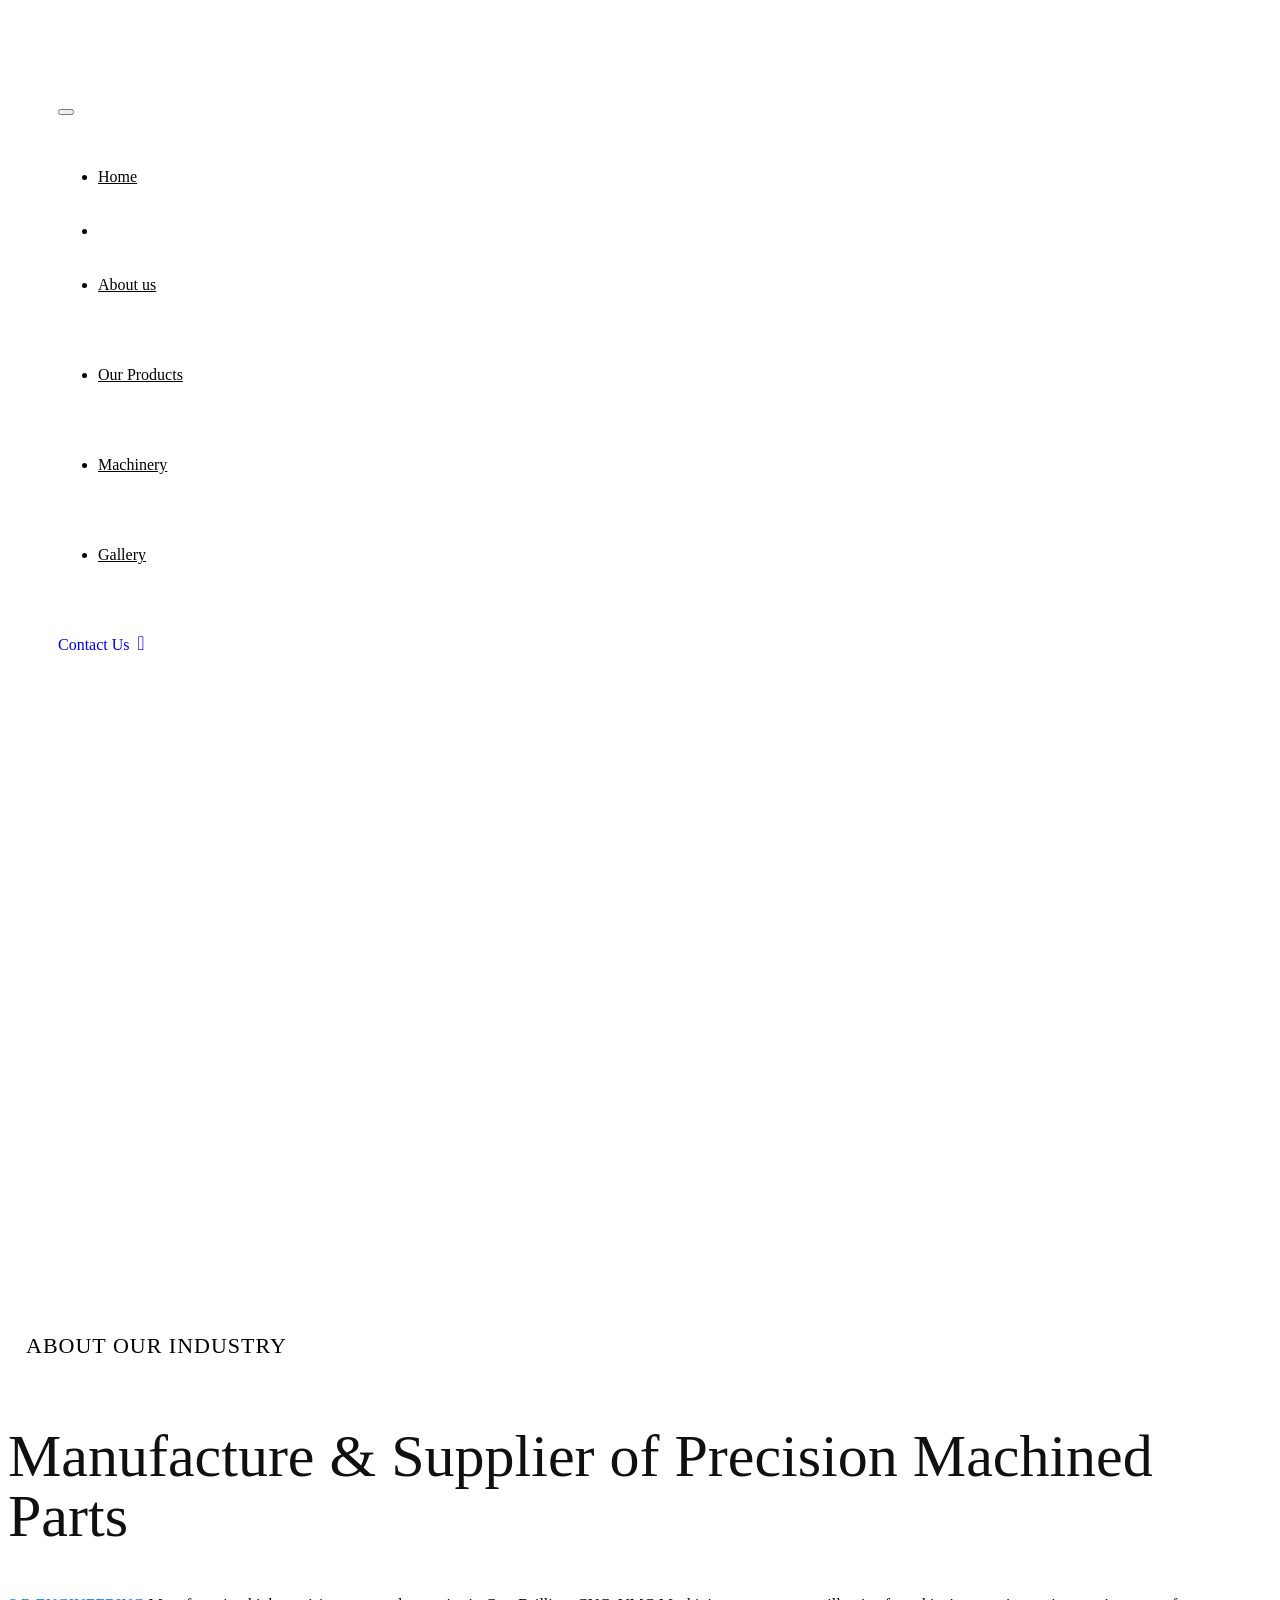
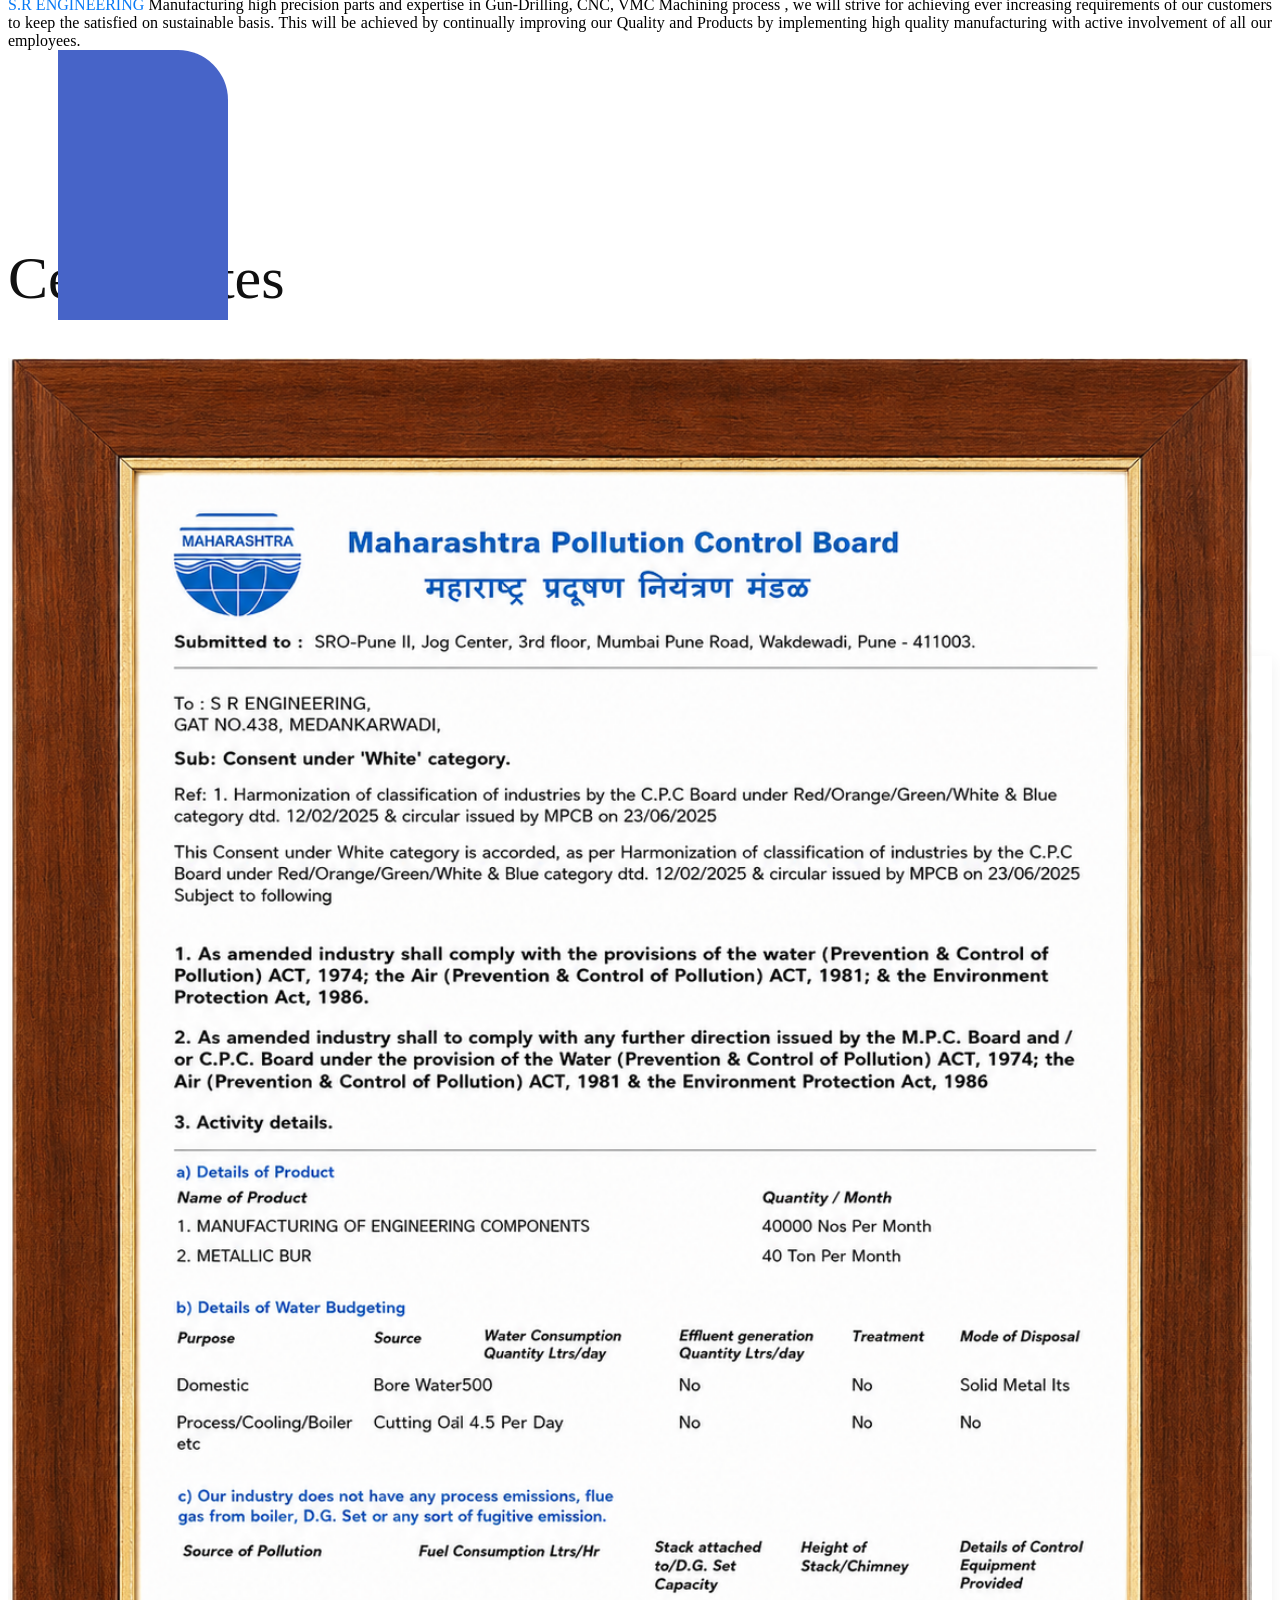
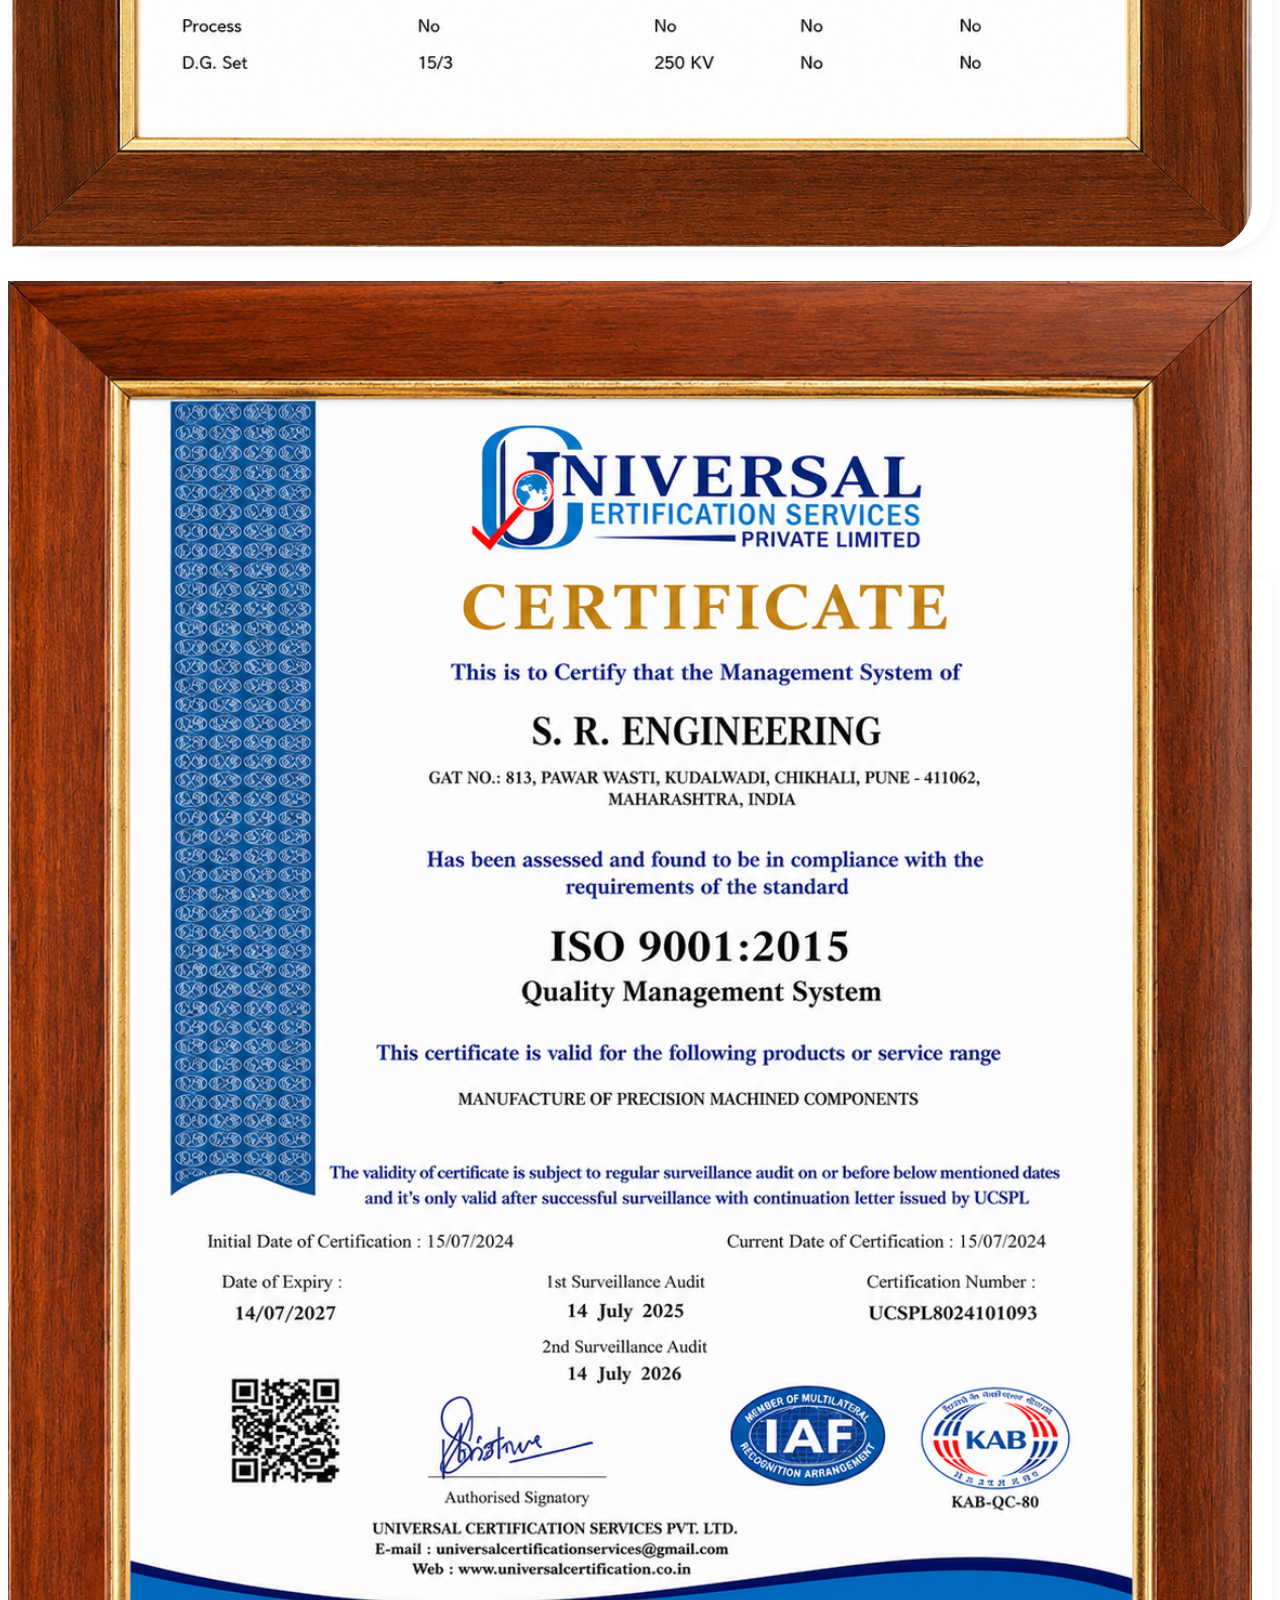
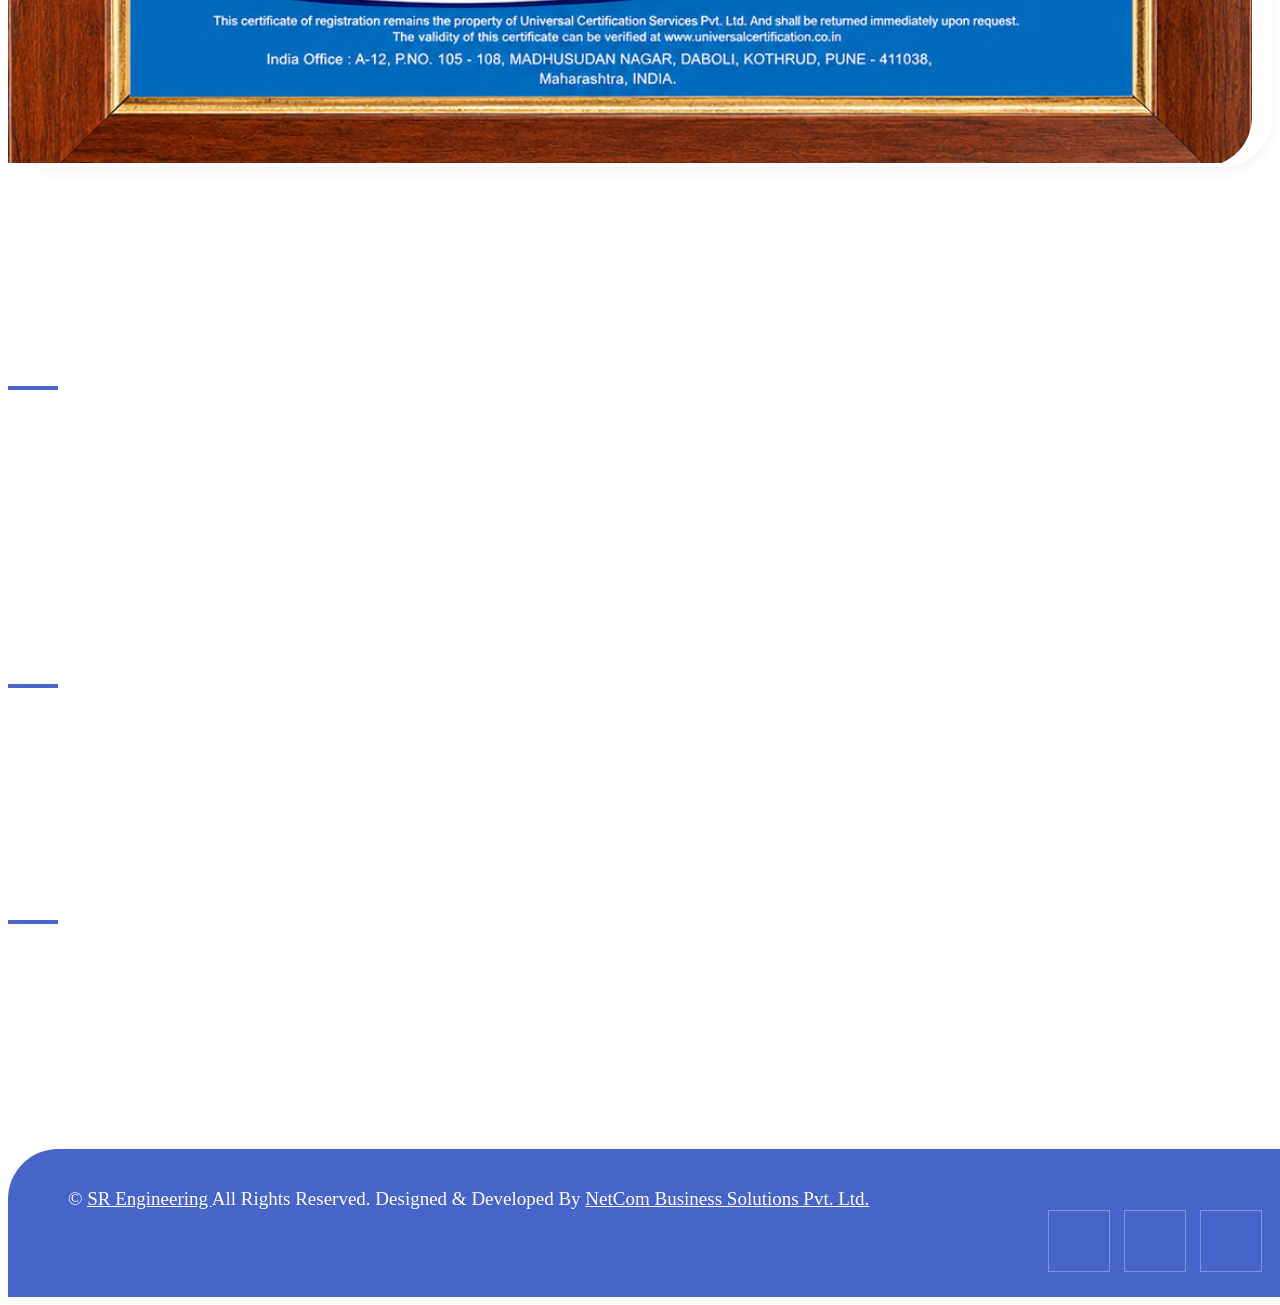
==== commit 4ec8bf70: "chnages" ====
--- a/about-us.html
+++ b/about-us.html
@@ -85,9 +85,11 @@
                               <a href="products.html">Our Products</a>
                             </li>
                             <li>
+                              <a href="machines.html">Machinery</a>
+                            </li>
+                            <li>
                               <a href="gallery.html">Gallery</a>
                             </li>
-                            <li><a href="contact-us.html">Contact Us</a></li>
                           </ul>
                         </div>
                       </div>
@@ -95,7 +97,7 @@
                   </div>
                   <div class="pbmit-right-side">
                     <a href="contact-us.html" class="pbmit-btn">
-                      <span>Get a quote</span>
+                      <span>Contact Us</span>
                     </a>
                   </div>
                 </div>
@@ -380,7 +382,7 @@
                     <li>
                       <a href="">Gallery</a>
                     </li>
-                    <li><a href="contact-us.html">Contact Us</a></li>
+                  
                   </ul>
                 </div>
               </div> -->
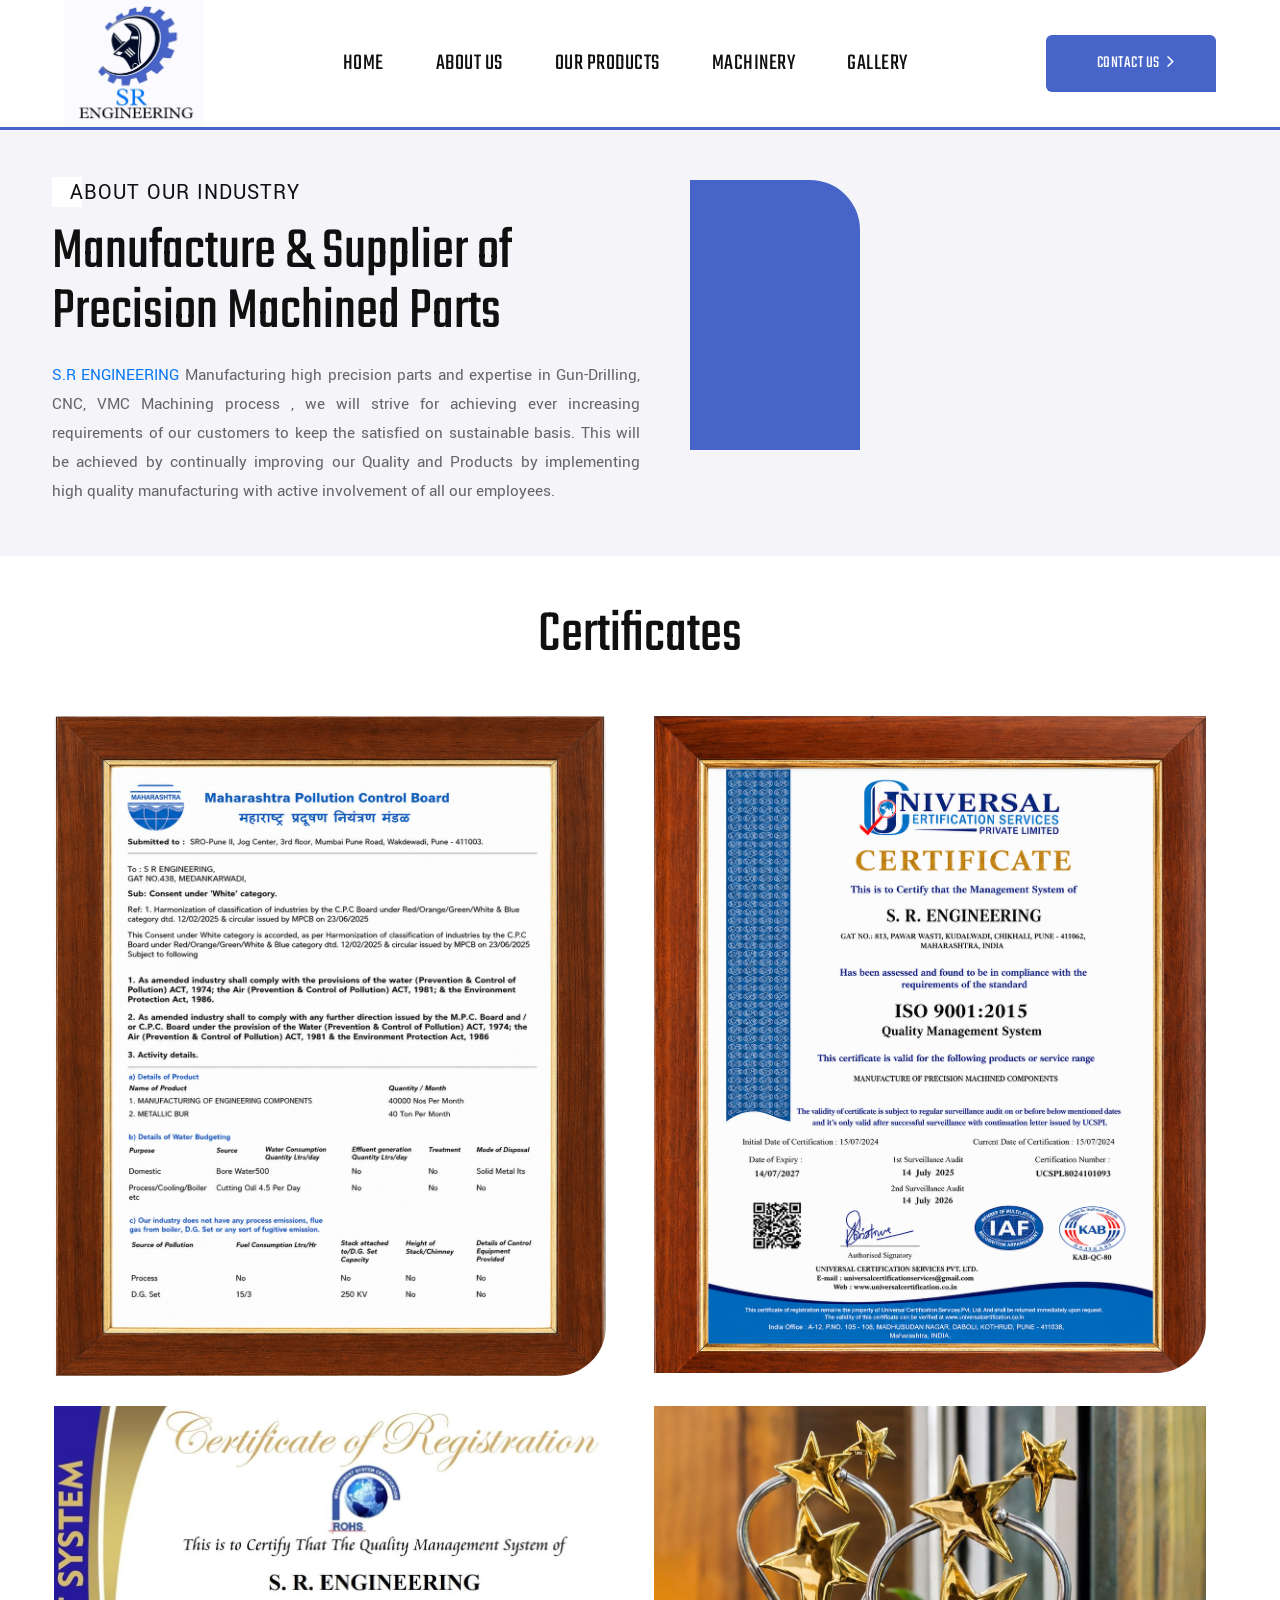
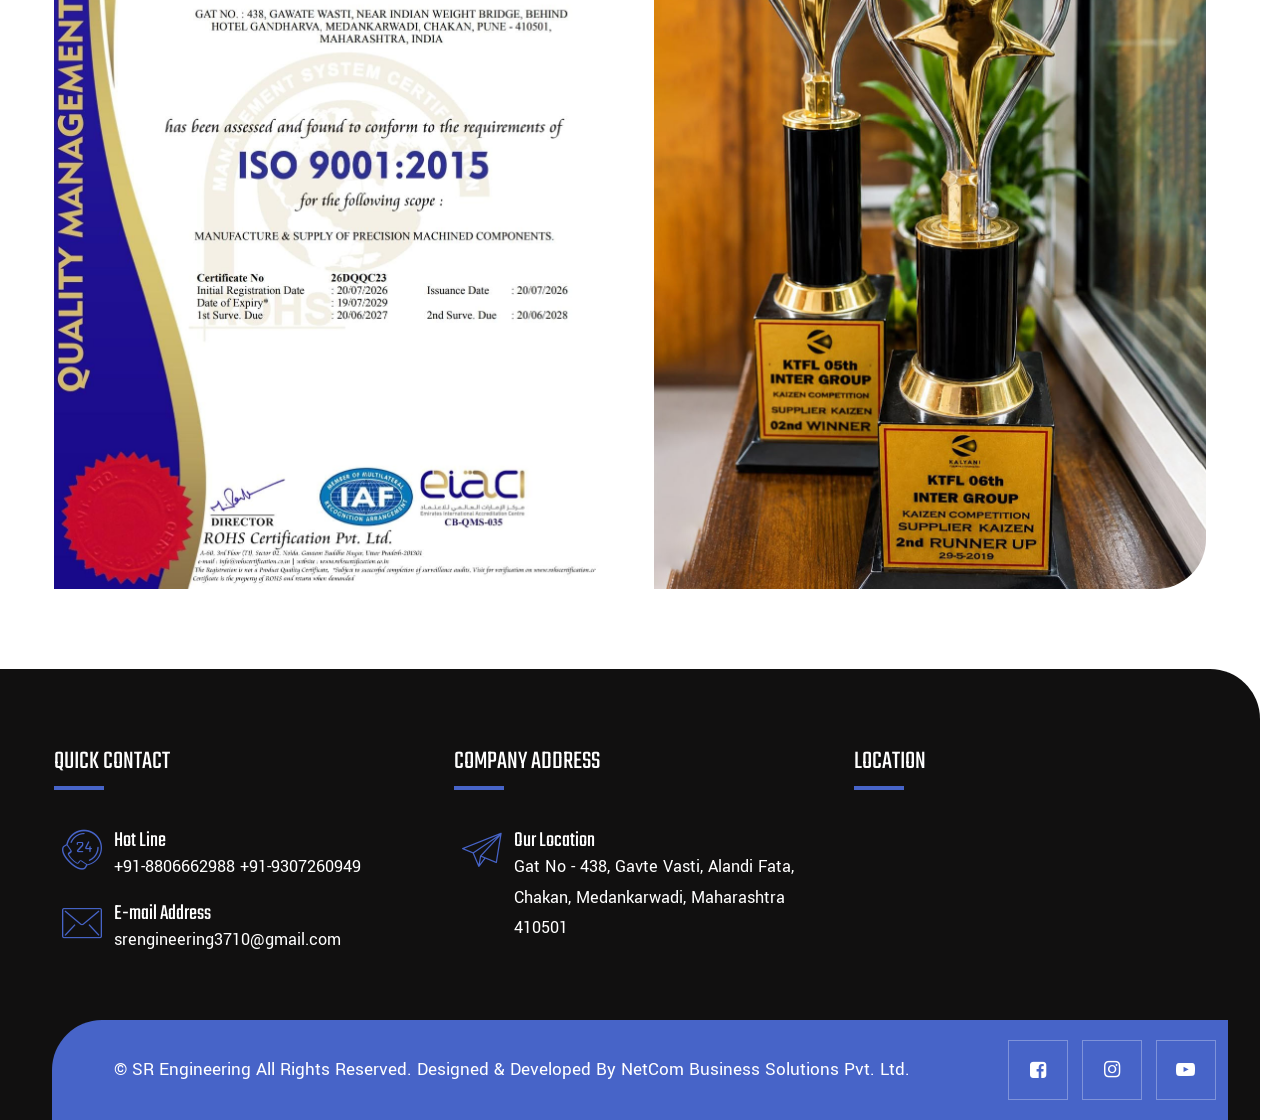
==== commit 8d48ef8b: "first commit" ====
--- a/about-us.html
+++ b/about-us.html
@@ -280,6 +280,29 @@
                   </div>
                 </div>
               </article>
+
+              <article class="pbmit-team-style-1 col-md-6 col-lg-6">
+                <div class="pbminfotech-post-item">
+                  <div class="pbminfotech-team-image-box">
+                    <div class="pbmit-featured-wrapper">
+                      <a href="images/cert3.jpeg"
+                        ><img src="images/cert3.jpeg" class="img-fluid" alt=""
+                      /></a>
+                    </div>
+                  </div>
+                </div>
+              </article>
+              <article class="pbmit-team-style-1 col-md-6 col-lg-6">
+                <div class="pbminfotech-post-item">
+                  <div class="pbminfotech-team-image-box">
+                    <div class="pbmit-featured-wrapper">
+                      <a href="images/award.jpeg">
+                        <img src="images/award.jpeg" class="img-fluid" alt="" />
+                      </a>
+                    </div>
+                  </div>
+                </div>
+              </article>
             </div>
           </div>
         </section>
--- a/css/flaticon.css
+++ b/css/flaticon.css
@@ -0,0 +1,266 @@
+@font-face {
+    font-family: "flaticon";
+    src: url("../fonts/flaticon6c97.ttf?ad9a54ae51fc0858013b365f391d7322") format("truetype"),
+url("../fonts/flaticon6c97.woff?ad9a54ae51fc0858013b365f391d7322") format("woff"),
+url("../fonts/flaticon6c97.woff2?ad9a54ae51fc0858013b365f391d7322") format("woff2"),
+url("../fonts/flaticon6c97.eot?ad9a54ae51fc0858013b365f391d7322#iefix") format("embedded-opentype"),
+url("../fonts/flaticon6c97.svg?ad9a54ae51fc0858013b365f391d7322#flaticon") format("svg");
+}
+
+i[class^="pbmit-industrey-icon-"]:before, i[class*=" pbmit-industrey-icon-"]:before {
+    font-family: flaticon !important;
+    font-style: normal;
+}
+
+.pbmit-industrey-icon-back:before {
+    content: "\f101";
+}
+.pbmit-industrey-icon-next:before {
+    content: "\f102";
+}
+.pbmit-industrey-icon-conveyor:before {
+    content: "\f103";
+}
+.pbmit-industrey-icon-coal:before {
+    content: "\f104";
+}
+.pbmit-industrey-icon-cosmetic:before {
+    content: "\f105";
+}
+.pbmit-industrey-icon-chemicals:before {
+    content: "\f106";
+}
+.pbmit-industrey-icon-screwdriver:before {
+    content: "\f107";
+}
+.pbmit-industrey-icon-pipe:before {
+    content: "\f108";
+}
+.pbmit-industrey-icon-warehouse:before {
+    content: "\f109";
+}
+.pbmit-industrey-icon-welder:before {
+    content: "\f10a";
+}
+.pbmit-industrey-icon-refinery:before {
+    content: "\f10b";
+}
+.pbmit-industrey-icon-drilling-rig:before {
+    content: "\f10c";
+}
+.pbmit-industrey-icon-gear:before {
+    content: "\f10d";
+}
+.pbmit-industrey-icon-package:before {
+    content: "\f10e";
+}
+.pbmit-industrey-icon-windmill:before {
+    content: "\f10f";
+}
+.pbmit-industrey-icon-industry:before {
+    content: "\f110";
+}
+.pbmit-industrey-icon-hook:before {
+    content: "\f111";
+}
+.pbmit-industrey-icon-meter:before {
+    content: "\f112";
+}
+.pbmit-industrey-icon-tank:before {
+    content: "\f113";
+}
+.pbmit-industrey-icon-security-helmet:before {
+    content: "\f114";
+}
+.pbmit-industrey-icon-factory:before {
+    content: "\f115";
+}
+.pbmit-industrey-icon-packages:before {
+    content: "\f116";
+}
+.pbmit-industrey-icon-wrench:before {
+    content: "\f117";
+}
+.pbmit-industrey-icon-food-industry:before {
+    content: "\f118";
+}
+.pbmit-industrey-icon-waste-water:before {
+    content: "\f119";
+}
+.pbmit-industrey-icon-power-plant:before {
+    content: "\f11a";
+}
+.pbmit-industrey-icon-plug:before {
+    content: "\f11b";
+}
+.pbmit-industrey-icon-truck:before {
+    content: "\f11c";
+}
+.pbmit-industrey-icon-food-industry-1:before {
+    content: "\f11d";
+}
+.pbmit-industrey-icon-forklift:before {
+    content: "\f11e";
+}
+.pbmit-industrey-icon-construction-worker:before {
+    content: "\f11f";
+}
+.pbmit-industrey-icon-vest:before {
+    content: "\f120";
+}
+.pbmit-industrey-icon-control-panel:before {
+    content: "\f121";
+}
+.pbmit-industrey-icon-cargo-ship:before {
+    content: "\f122";
+}
+.pbmit-industrey-icon-battery:before {
+    content: "\f123";
+}
+.pbmit-industrey-icon-gas-mask:before {
+    content: "\f124";
+}
+.pbmit-industrey-icon-barrel:before {
+    content: "\f125";
+}
+.pbmit-industrey-icon-construction-worker-1:before {
+    content: "\f126";
+}
+.pbmit-industrey-icon-battery-1:before {
+    content: "\f127";
+}
+.pbmit-industrey-icon-industry-1:before {
+    content: "\f128";
+}
+.pbmit-industrey-icon-valve:before {
+    content: "\f129";
+}
+.pbmit-industrey-icon-gloves:before {
+    content: "\f12a";
+}
+.pbmit-industrey-icon-saw:before {
+    content: "\f12b";
+}
+.pbmit-industrey-icon-scissor-lift:before {
+    content: "\f12c";
+}
+.pbmit-industrey-icon-oil-tank:before {
+    content: "\f12d";
+}
+.pbmit-industrey-icon-oil-pump:before {
+    content: "\f12e";
+}
+.pbmit-industrey-icon-factory-1:before {
+    content: "\f12f";
+}
+.pbmit-industrey-icon-container:before {
+    content: "\f130";
+}
+.pbmit-industrey-icon-oil-industry:before {
+    content: "\f131";
+}
+.pbmit-industrey-icon-packages-1:before {
+    content: "\f132";
+}
+.pbmit-industrey-icon-plan:before {
+    content: "\f133";
+}
+.pbmit-industrey-icon-factory-2:before {
+    content: "\f134";
+}
+.pbmit-industrey-icon-loupe:before {
+    content: "\f135";
+}
+.pbmit-industrey-icon-shopping-cart:before {
+    content: "\f136";
+}
+.pbmit-industrey-icon-conveyor-1:before {
+    content: "\f137";
+}
+.pbmit-industrey-icon-factory-3:before {
+    content: "\f138";
+}
+.pbmit-industrey-icon-engineer:before {
+    content: "\f139";
+}
+.pbmit-industrey-icon-valve-1:before {
+    content: "\f13a";
+}
+.pbmit-industrey-icon-barrel-1:before {
+    content: "\f13b";
+}
+.pbmit-industrey-icon-eolic-energy:before {
+    content: "\f13c";
+}
+.pbmit-industrey-icon-helmet:before {
+    content: "\f13d";
+}
+.pbmit-industrey-icon-professional:before {
+    content: "\f13e";
+}
+.pbmit-industrey-icon-forklift-1:before {
+    content: "\f13f";
+}
+.pbmit-industrey-icon-solar-panel:before {
+    content: "\f140";
+}
+.pbmit-industrey-icon-fuel-truck:before {
+    content: "\f141";
+}
+.pbmit-industrey-icon-battery-2:before {
+    content: "\f142";
+}
+.pbmit-industrey-icon-tick:before {
+    content: "\f143";
+}
+.pbmit-industrey-icon-conversation:before {
+    content: "\f144";
+}
+.pbmit-industrey-icon-call:before {
+    content: "\f145";
+}
+.pbmit-industrey-icon-helmet-1:before {
+    content: "\f146";
+}
+.pbmit-industrey-icon-location:before {
+    content: "\f147";
+}
+.pbmit-industrey-icon-send:before {
+    content: "\f148";
+}
+.pbmit-industrey-icon-telephone:before {
+    content: "\f149";
+}
+.pbmit-industrey-icon-world:before {
+    content: "\f14a";
+}
+.pbmit-industrey-icon-time-call:before {
+    content: "\f14b";
+}
+.pbmit-industrey-icon-chat:before {
+    content: "\f14c";
+}
+.pbmit-industrey-icon-email:before {
+    content: "\f14d";
+}
+.pbmit-industrey-icon-mailbox:before {
+    content: "\f14e";
+}
+.pbmit-industrey-icon-guarantee:before {
+    content: "\f14f";
+}
+.pbmit-industrey-icon-plus:before {
+    content: "\f150";
+}
+.pbmit-industrey-icon-medal:before {
+    content: "\f151";
+}
+.pbmit-industrey-icon-certificate:before {
+    content: "\f152";
+}
+.pbmit-industrey-icon-winner:before {
+    content: "\f153";
+}
+.pbmit-industrey-icon-trophy:before {
+    content: "\f154";
+}
--- a/css/pbminfotech-base-icons.css
+++ b/css/pbminfotech-base-icons.css
@@ -0,0 +1,186 @@
+@font-face {
+  font-family: 'pbminfotech-base-icons';
+  src: url('../fonts/pbminfotech-base-iconsb80b.eot?2818356');
+  src: url('../font/pbminfotech-base-iconsb80b.html?2818356#iefix') format('embedded-opentype'),
+       url('../fonts/pbminfotech-base-iconsb80b.woff2?2818356') format('woff2'),
+       url('../fonts/pbminfotech-base-iconsb80b.woff?2818356') format('woff'),
+       url('../fonts/pbminfotech-base-iconsb80b.ttf?2818356') format('truetype'),
+       url('../fonts/pbminfotech-base-iconsb80b.svg?2818356#pbminfotech-base-icons') format('svg');
+  font-weight: normal;
+  font-style: normal;
+}
+/* Chrome hack: SVG is rendered more smooth in Windozze. 100% magic, uncomment if you need it. */
+/* Note, that will break hinting! In other OS-es font will be not as sharp as it could be */
+/*
+@media screen and (-webkit-min-device-pixel-ratio:0) {
+  @font-face {
+    font-family: 'pbminfotech-base-icons';
+    src: url('../font/pbminfotech-base-icons.svg?2818356#pbminfotech-base-icons') format('svg');
+  }
+}
+*/
+[class^="pbmit-base-icon-"]:before, [class*=" pbmit-base-icon-"]:before {
+  font-family: "pbminfotech-base-icons";
+  font-style: normal;
+  font-weight: normal;
+  speak: never;
+
+  display: inline-block;
+  text-decoration: inherit;
+  width: 1em;
+  margin-right: .2em;
+  text-align: center;
+  /* opacity: .8; */
+
+  /* For safety - reset parent styles, that can break glyph codes*/
+  font-variant: normal;
+  text-transform: none;
+
+  /* fix buttons height, for twitter bootstrap */
+  line-height: 1em;
+
+  /* Animation center compensation - margins should be symmetric */
+  /* remove if not needed */
+  margin-left: .2em;
+
+  /* you can be more comfortable with increased icons size */
+  /* font-size: 120%; */
+
+  /* Font smoothing. That was taken from TWBS */
+  -webkit-font-smoothing: antialiased;
+  -moz-osx-font-smoothing: grayscale;
+
+  /* Uncomment for 3D effect */
+  /* text-shadow: 1px 1px 1px rgba(127, 127, 127, 0.3); */
+}
+
+.pbmit-base-icon-arrow-right:before { content: '\25be'; } /* '▾' */
+.pbmit-base-icon-search-1:before { content: '\e765'; } /* '' */
+.pbmit-base-icon-link:before { content: '\e766'; } /* '' */
+.pbmit-base-icon-search:before { content: '\e800'; } /* '' */
+.pbmit-base-icon-chat:before { content: '\e801'; } /* '' */
+.pbmit-base-icon-calendar:before { content: '\e802'; } /* '' */
+.pbmit-base-icon-heart:before { content: '\e803'; } /* '' */
+.pbmit-base-icon-right-open-big:before { content: '\e804'; } /* '' */
+.pbmit-base-icon-quote:before { content: '\e805'; } /* '' */
+.pbmit-base-icon-right-open:before { content: '\e806'; } /* '' */
+.pbmit-base-icon-left-open:before { content: '\e807'; } /* '' */
+.pbmit-base-icon-user:before { content: '\e808'; } /* '' */
+.pbmit-base-icon-chat-1:before { content: '\e809'; } /* '' */
+.pbmit-base-icon-folder-open:before { content: '\e80a'; } /* '' */
+.pbmit-base-icon-tags:before { content: '\e80b'; } /* '' */
+.pbmit-base-icon-tumbler:before { content: '\e80c'; } /* '' */
+.pbmit-base-icon-left-open-big:before { content: '\e80d'; } /* '' */
+.pbmit-base-icon-location:before { content: '\e80e'; } /* '' */
+.pbmit-base-icon-right-big:before { content: '\e80f'; } /* '' */
+.pbmit-base-icon-left-quote:before { content: '\e810'; } /* '' */
+.pbmit-base-icon-down-open-big:before { content: '\e811'; } /* '' */
+.pbmit-base-icon-up-open-big:before { content: '\e812'; } /* '' */
+.pbmit-base-icon-cancel:before { content: '\e813'; } /* '' */
+.pbmit-base-icon-angle-right:before { content: '\e814'; } /* '' */
+.pbmit-base-icon-down-dir-1:before { content: '\e815'; } /* '' */
+.pbmit-base-icon-aside:before { content: '\e816'; } /* '' */
+.pbmit-base-icon-music:before { content: '\e817'; } /* '' */
+.pbmit-base-icon-plus:before { content: '\e818'; } /* '' */
+.pbmit-base-icon-videocam:before { content: '\e819'; } /* '' */
+.pbmit-base-icon-link-1:before { content: '\e81a'; } /* '' */
+.pbmit-base-icon-gallery:before { content: '\e81b'; } /* '' */
+.pbmit-base-icon-right-small:before { content: '\e81c'; } /* '' */
+.pbmit-base-icon-left-small:before { content: '\e81d'; } /* '' */
+.pbmit-base-icon-angle-left:before { content: '\e81e'; } /* '' */
+.pbmit-base-icon-arrow-left:before { content: '\e81f'; } /* '' */
+.pbmit-base-icon-form:before { content: '\e820'; } /* '' */
+.pbmit-base-icon-method-draw-image:before { content: '\e821'; } /* '' */
+.pbmit-base-icon-marker:before { content: '\e822'; } /* '' */
+.pbmit-base-icon-contact:before { content: '\e823'; } /* '' */
+.pbmit-base-icon-supermarket-1:before { content: '\e824'; } /* '' */
+.pbmit-base-icon-supermarket:before { content: '\e825'; } /* '' */
+.pbmit-base-icon-shopping-bag-1:before { content: '\e826'; } /* '' */
+.pbmit-base-icon-shopping-bag:before { content: '\e827'; } /* '' */
+.pbmit-base-icon-shopping-basket:before { content: '\e828'; } /* '' */
+.pbmit-base-icon-menu-1:before { content: '\e829'; } /* '' */
+.pbmit-base-icon-arrow-right-1:before { content: '\e82a'; } /* '' */
+.pbmit-base-icon-call:before { content: '\e82b'; } /* '' */
+.pbmit-base-icon-align-left:before { content: '\e82c'; } /* '' */
+.pbmit-base-icon-right-arrow:before { content: '\e82d'; } /* '' */
+.pbmit-base-icon-testimonial:before { content: '\e82e'; } /* '' */
+.pbmit-base-icon-arrow:before { content: '\e82f'; } /* '' */
+.pbmit-base-icon-sticky:before { content: '\e830'; } /* '' */
+.pbmit-base-icon-pin-outline:before { content: '\e831'; } /* '' */
+.pbmit-base-icon-clock:before { content: '\e832'; } /* '' */
+.pbmit-base-icon-phone:before { content: '\e833'; } /* '' */
+.pbmit-base-icon-curve-arrow:before { content: '\e834'; } /* '' */
+.pbmit-base-icon-placeholder:before { content: '\e835'; } /* '' */
+.pbmit-base-icon-clock-1:before { content: '\e836'; } /* '' */
+.pbmit-base-icon-email:before { content: '\e837'; } /* '' */
+.pbmit-base-icon-user-1:before { content: '\e838'; } /* '' */
+.pbmit-base-icon-doctor-stethoscope:before { content: '\e839'; } /* '' */
+.pbmit-base-icon-right-arrow-1:before { content: '\e83a'; } /* '' */
+.pbmit-base-icon-supermarket-2:before { content: '\e83b'; } /* '' */
+.pbmit-base-icon-speech-bubble:before { content: '\e83c'; } /* '' */
+.pbmit-base-icon-appointment:before { content: '\e83d'; } /* '' */
+.pbmit-base-icon-shopping-cart:before { content: '\e83e'; } /* '' */
+.pbmit-base-icon-quote-1:before { content: '\e83f'; } /* '' */
+.pbmit-base-icon-chat-2:before { content: '\e840'; } /* '' */
+.pbmit-base-icon-letter:before { content: '\e841'; } /* '' */
+.pbmit-base-icon-placeholder-1:before { content: '\e842'; } /* '' */
+.pbmit-base-icon-star:before { content: '\e843'; } /* '' */
+.pbmit-base-icon-calendar-1:before { content: '\e844'; } /* '' */
+.pbmit-base-icon-share:before { content: '\e845'; } /* '' */
+.pbmit-base-icon-left-arrow:before { content: '\e846'; } /* '' */
+.pbmit-base-icon-right-arrow-2:before { content: '\e847'; } /* '' */
+.pbmit-base-icon-chat-bubble:before { content: '\e848'; } /* '' */
+.pbmit-base-icon-bookmark:before { content: '\e849'; } /* '' */
+.pbmit-base-icon-chat-bubble-1:before { content: '\e84a'; } /* '' */
+.pbmit-base-icon-phone-volume-solid:before { content: '\e84b'; } /* '' */
+.pbmit-base-icon-heart-empty:before { content: '\e84c'; } /* '' */
+.pbmit-base-icon-check-solid:before { content: '\e84d'; } /* '' */
+.pbmit-base-icon-left-arrow-1:before { content: '\e84e'; } /* '' */
+.pbmit-base-icon-next:before { content: '\e84f'; } /* '' */
+.pbmit-base-icon-square-dot-:before { content: '\e850'; } /* '' */
+.pbmit-base-icon-cart:before { content: '\e851'; } /* '' */
+.pbmit-base-icon-calendar-alt-solid:before { content: '\e852'; } /* '' */
+.pbmit-base-icon-call-1:before { content: '\e853'; } /* '' */
+.pbmit-base-icon-location-1:before { content: '\e854'; } /* '' */
+.pbmit-base-icon-forward:before { content: '\e855'; } /* '' */
+.pbmit-base-icon-pin:before { content: '\e856'; } /* '' */
+.pbmit-base-icon-long-arrow-alt-right-solid:before { content: '\e857'; } /* '' */
+.pbmit-base-icon-plus-symbol-button:before { content: '\e858'; } /* '' */
+.pbmit-base-icon-left-dir:before { content: '\e859'; } /* '' */
+.pbmit-base-icon-right-dir:before { content: '\e85a'; } /* '' */
+.pbmit-base-icon-phone-call:before { content: '\e85b'; } /* '' */
+.pbmit-base-icon-tick:before { content: '\e85c'; } /* '' */
+.pbmit-base-icon-quote-2:before { content: '\e85d'; } /* '' */
+.pbmit-base-icon-left-quote-1:before { content: '\e85e'; } /* '' */
+.pbmit-base-icon-tick-1:before { content: '\e85f'; } /* '' */
+.pbmit-base-icon-download:before { content: '\e860'; } /* '' */
+.pbmit-base-icon-pdf:before { content: '\e861'; } /* '' */
+.pbmit-base-icon-arrow-left-solid:before { content: '\e862'; } /* '' */
+.pbmit-base-icon-arrow-right-solid:before { content: '\e863'; } /* '' */
+.pbmit-base-icon-close-circular-button-symbol:before { content: '\e864'; } /* '' */
+.pbmit-base-icon-mailbox:before { content: '\e865'; } /* '' */
+.pbmit-base-icon-time-call:before { content: '\e878'; } /* '' */
+.pbmit-base-icon-send:before { content: '\e87d'; } /* '' */
+.pbmit-base-icon-check-square-regular:before { content: '\e8cf'; } /* '' */
+.pbmit-base-icon-registered-solid:before { content: '\e8d0'; } /* '' */
+.pbmit-base-icon-twitter:before { content: '\f099'; } /* '' */
+.pbmit-base-icon-right-circled:before { content: '\f0a9'; } /* '' */
+.pbmit-base-icon-menu:before { content: '\f0c9'; } /* '' */
+.pbmit-base-icon-gplus:before { content: '\f0d5'; } /* '' */
+.pbmit-base-icon-mail-alt:before { content: '\f0e0'; } /* '' */
+.pbmit-base-icon-comment-empty:before { content: '\f0e5'; } /* '' */
+.pbmit-base-icon-chat-empty:before { content: '\f0e6'; } /* '' */
+.pbmit-base-icon-angle-double-right:before { content: '\f101'; } /* '' */
+.pbmit-base-icon-reply:before { content: '\f112'; } /* '' */
+.pbmit-base-icon-folder-open-empty:before { content: '\f115'; } /* '' */
+.pbmit-base-icon-doc-text-inv:before { content: '\f15c'; } /* '' */
+.pbmit-base-icon-youtube-play:before { content: '\f16a'; } /* '' */
+.pbmit-base-icon-instagram:before { content: '\f16d'; } /* '' */
+.pbmit-base-icon-flickr:before { content: '\f16e'; } /* '' */
+.pbmit-base-icon-file-pdf:before { content: '\f1c1'; } /* '' */
+.pbmit-base-icon-paper-plane:before { content: '\f1d8'; } /* '' */
+.pbmit-base-icon-pinterest:before { content: '\f231'; } /* '' */
+.pbmit-base-icon-vimeo-1:before { content: '\f27d'; } /* '' */
+.pbmit-base-icon-reddit:before { content: '\f281'; } /* '' */
+.pbmit-base-icon-facebook-squared:before { content: '\f308'; } /* '' */
+.pbmit-base-icon-linkedin-squared:before { content: '\f30c'; } /* '' */
--- a/css/shortcode.css
+++ b/css/shortcode.css
@@ -1616,7 +1616,7 @@
   transition: all ease 800ms;
   -moz-transition: all ease 800ms;
   -webkit-transition: all ease 800ms;
-  background-color: rgb(71 100 200 / 78%);
+  /* background-color: rgb(71 100 200 / 78%); */
 }
 .pbmit-portfolio-style-1:hover .pbmit-portfolio-img-wrapper:after,
 .pbmit-portfolio-style-1:hover .pbminfotech-icon-box a {
--- a/css/base.css
+++ b/css/base.css
@@ -0,0 +1,1020 @@
+/******************************
+INDEX:
+    00 - General
+    01 - Typography
+    02 - Text Color & Background Color
+    03 - Background Position & Size
+    04 - Helper class
+    05 - Social icons
+    06 - Header
+    07 - Bootstrap Overwrite 
+    08 - Swiper 
+    09 - Scroll To Top 
+    10 - Search Box
+******************************/
+@import url('https://fonts.googleapis.com/css2?family=Yantramanav:wght@100;300;400;500;700;900&display=swap" rel="stylesheet');
+@import url('https://fonts.googleapis.com/css2?family=Teko:wght@300;400;500;600;700&display=swap" rel="stylesheet');
+@import url('https://fonts.googleapis.com/css2?family=Big+Shoulders+Display:wght@100;200;300;400;500;600;700;800;900&display=swap" rel="stylesheet');
+
+:root {
+  --pbmit-global-color: #4764c8;
+  --pbmit-secondary-color: #111010;
+  --pbmit-light-color: #f4f4f9;
+  --pbmit-white-color: #ffffff;
+  --pbmit-blackish-color: #111010;
+  --pbmit-link-color-normal: #111010;
+  --pbmit-link-color-hover: #fc0012;
+  --pbmit-global-color-rgb: rgb(252, 0, 18);
+  --pbmit-secondary-color-rgb: rgb(17, 16, 16);
+  --pbmit-responsive-breakpoint: 1200px;
+  --pbmit-body-typography-font-family: "Yantramanav", sans-serif;
+  --pbmit-body-typography-variant: regular;
+  --pbmit-body-typography-font-size: 17px;
+  --pbmit-body-typography-line-height: 1.7;
+  --pbmit-body-typography-color: #666666;
+  --pbmit-heading-typography-font-family: "Teko", sans-serif;
+  --pbmit-heading-color: #101010;
+  --pbmit-heading-font-variant: regular;
+  --pbmit-btn-typography-font-family: "Teko", sans-serif;
+  --pbmit-btn-typography-variant: regular;
+  --pbmit-btn-typography-font-size: 17px;
+  --pbmit-btn-typography-line-height: 17px;
+}
+
+/*----------------------------------------*/
+/* 00 - General 
+/*----------------------------------------*/
+html {
+  font-family: sans-serif;
+  -webkit-text-size-adjust: 100%;
+  -ms-text-size-adjust: 100%;
+}
+* {
+  -webkit-box-sizing: border-box;
+  -moz-box-sizing: border-box;
+  box-sizing: border-box;
+}
+body {
+  margin: 0;
+  overflow-x: hidden;
+}
+p {
+  margin: 0 0 25px;
+}
+article,
+aside,
+details,
+figcaption,
+figure,
+footer,
+header,
+main,
+menu,
+nav,
+section,
+summary {
+  display: block;
+}
+audio,
+canvas,
+progress,
+video {
+  display: inline-block;
+  vertical-align: baseline;
+}
+audio:not([controls]) {
+  display: none;
+  height: 0;
+}
+[hidden],
+template {
+  display: none;
+}
+a {
+  background-color: transparent;
+}
+abbr[title] {
+  border-bottom: 1px dotted;
+}
+small {
+  font-size: 80%;
+}
+sub,
+sup {
+  font-size: 75%;
+  line-height: 0;
+  position: relative;
+  vertical-align: baseline;
+}
+sup {
+  top: -0.5em;
+}
+sub {
+  bottom: -0.25em;
+}
+img {
+  border: 0;
+}
+svg:not(:root) {
+  overflow: hidden;
+}
+figure {
+  margin: 0;
+}
+hr {
+  -webkit-box-sizing: content-box;
+  -moz-box-sizing: content-box;
+  box-sizing: content-box;
+}
+code,
+kbd,
+pre,
+samp {
+  font-size: 1em;
+}
+button,
+input,
+optgroup,
+select,
+textarea {
+  color: inherit;
+  font: inherit;
+  margin: 0;
+}
+select {
+  text-transform: none;
+}
+button {
+  overflow: visible;
+}
+button,
+input,
+select,
+textarea {
+  max-width: 100%;
+}
+button,
+html input[type="button"],
+input[type="reset"],
+input[type="submit"] {
+  -webkit-appearance: button;
+  cursor: pointer;
+}
+button[disabled],
+html input[disabled] {
+  cursor: default;
+  opacity: 0.5;
+}
+button::-moz-focus-inner,
+input::-moz-focus-inner {
+  border: 0;
+  padding: 0;
+}
+input[type="checkbox"],
+input[type="radio"] {
+  -webkit-box-sizing: border-box;
+  -moz-box-sizing: border-box;
+  box-sizing: border-box;
+  margin-right: 0.4375em;
+  padding: 0;
+}
+input[type="number"]::-webkit-inner-spin-button,
+input[type="number"]::-webkit-outer-spin-button {
+  height: auto;
+}
+input[type="search"] {
+  -webkit-appearance: textfield;
+}
+input[type="search"]::-webkit-search-cancel-button,
+input[type="search"]::-webkit-search-decoration {
+  -webkit-appearance: none;
+}
+fieldset {
+  border: 1px solid #d1d1d1;
+  margin: 0 0 1.75em;
+  padding: 0.875em;
+}
+fieldset > :last-child {
+  margin-bottom: 0;
+}
+legend {
+  border: 0;
+  padding: 0;
+}
+textarea {
+  overflow: auto;
+  vertical-align: top;
+}
+optgroup {
+  font-weight: bold;
+}
+textarea:hover,
+input:hover,
+textarea:active,
+input:active,
+textarea:focus,
+input:focus,
+.form-control:focus {
+  outline: 0px !important;
+  -webkit-appearance: none;
+  box-shadow: none !important;
+}
+label {
+  display: inline-block;
+}
+.pbmit-sticky {
+  position: -webkit-sticky;
+  position: sticky;
+  top: 130px;
+}
+
+/*----------------------------------------*/
+/* 01 - Typography 
+/*----------------------------------------*/
+body {
+  font-family: var(--pbmit-body-typography-font-family);
+  font-weight: var(--pbmit-body-typography-variant);
+  color: var(--pbmit-body-typography-color);
+  font-size: var(--pbmit-body-typography-font-size);
+  line-height: var(--pbmit-body-typography-line-height);
+  color: var(--pbmit-body-typography-color);
+  text-transform: none;
+  font-style: normal;
+}
+h1,
+h2,
+h3,
+h4,
+h5,
+h6 {
+  font-family: var(--pbmit-heading-typography-font-family);
+  font-weight: var(--pbmit-heading-font-variant);
+  color: var(--pbmit-heading-color);
+}
+h1 {
+  font-size: 48px;
+  line-height: 48px;
+  letter-spacing: 0;
+}
+h2 {
+  font-size: 44px;
+  line-height: 44px;
+  letter-spacing: 0;
+}
+h3 {
+  font-size: 40px;
+  line-height: 40px;
+  letter-spacing: 0;
+}
+h4 {
+  font-size: 36px;
+  line-height: 36px;
+  letter-spacing: 0;
+}
+h5 {
+  font-size: 30px;
+  line-height: 30px;
+  letter-spacing: 0;
+}
+h6 {
+  font-size: 26px;
+  line-height: 26px;
+  letter-spacing: 0;
+}
+ul {
+  margin: 0;
+  padding: 0;
+  list-style: none;
+}
+a {
+  -webkit-transition: all 0.5s ease-out 0s;
+  -moz-transition: all 0.5s ease-out 0s;
+  -ms-transition: all 0.5s ease-out 0s;
+  -o-transition: all 0.5s ease-out 0s;
+  transition: all 0.5s ease-out 0s;
+  color: var(--pbmit-link-color-normal);
+  text-decoration: none;
+}
+a:focus {
+  text-decoration: none !important;
+}
+a:focus,
+a:hover {
+  color: var(--pbmit-link-color-hover);
+  text-decoration: none !important;
+}
+a.link-btn,
+.link-btn a {
+  font-family: "Montserrat", Arial, Helvetica, sans-serif;
+  font-weight: 700;
+  text-transform: uppercase;
+  font-size: 14px;
+  letter-spacing: 1px;
+}
+a.link-btn i,
+.link-btn a i {
+  padding-left: 10px;
+}
+body {
+  counter-reset: item pbmitbox1 pbmitbox2 pbmitbox3 pbmit-rev-counter;
+}
+.pbminfotech-hide,
+.pbmit-hide {
+  display: none;
+}
+.pbmit-btn-lg {
+  padding: 10px 30px !important;
+  line-height: 30px !important;
+  font-size: 13px !important;
+}
+.pbmit-btn-shape-round {
+  border-radius: 0 25px 0 0;
+}
+.pbmit-btn-shape-round-right {
+  border-radius: 0 0 25px 0;
+}
+.pbmit-btn {
+  display: inline-block;
+  text-decoration: none;
+  font-family: var(--pbmit-btn-typography-font-family);
+  font-size: var(--pbmit-btn-typography-font-size);
+  font-weight: var(--pbmit-btn-typography-variant);
+  line-height: var(--pbmit-btn-typography-line-height);
+  letter-spacing: 0.5px;
+  padding: 18px 40px;
+  text-transform: uppercase;
+  background-color: #4764c8;
+  border: none;
+  color: #fff;
+  -webkit-transition: all 0.3s;
+  -o-transition: all 0.3s;
+  transition: all 0.3s;
+  cursor: pointer;
+  outline: none !important;
+  -webkit-font-smoothing: antialiased;
+  text-align: center;
+  transition: all 0.25s ease-in-out;
+}
+.pbmit-btn:hover,
+.pbmit-btn:focus {
+  color: #ffffff;
+  background-color: var(--pbmit-blackish-color);
+  box-shadow: var(--box-shadow-blackish);
+  outline: none;
+}
+.pbmit-btn-blackish {
+  padding: 20px 50px;
+  background-color: var(--pbmit-blackish-color);
+}
+.pbmit-btn-blackish:hover {
+  color: var(--pbmit-blackish-color);
+  background-color: var(--pbmit-white-color);
+}
+.pbmit-btn-blackish:hover span::before {
+  background-color: var(--pbmit-blackish-color);
+}
+.pbmit-btn-white {
+  color: var(--pbmit-blackish-color);
+  background-color: var(--pbmit-white-color);
+}
+.pbmit-btn-outline {
+  border: 2px solid #4764c8;
+  color: #4764c8;
+  background-color: transparent;
+}
+.pbmit-btn-outline:hover {
+  color: var(--pbmit-white-color);
+  background-color: #4764c8;
+}
+.pbmit-btn-inline {
+  padding: 0;
+  background-color: transparent;
+  color: #4764c8;
+}
+.pbmit-btn-inline:hover {
+  color: var(--pbmit-blackish-color);
+  background-color: transparent;
+}
+.pbmit-btn-inline:hover span::before {
+  background-color: var(--pbmit-blackish-color);
+}
+.pbmit-btn-outline-global {
+  padding: 10px 30px;
+  font-size: 13px;
+  line-height: 30px;
+  color: #4764c8;
+  border: 2px solid #4764c8;
+  background-color: transparent;
+}
+.pbmit-btn-outline-global:hover,
+.pbmit-btn-outline-global:focus {
+  background-color: #4764c8;
+  color: var(--pbmit-white-color);
+}
+.pbmit-btn-outline-white {
+  font-size: 14px;
+  border: 2px solid var(--pbmit-white-color);
+  background-color: transparent;
+}
+.pbmit-btn-outline-white:hover {
+  color: #666;
+  background-color: var(--pbmit-white-color);
+}
+/** Divider **/
+.sep-line {
+  height: 1px;
+  border-top: 1px solid #ebebeb;
+  display: block;
+  position: relative;
+  top: 1px;
+  width: 100%;
+}
+
+/*----------------------------------------*/
+/* 02 - Background Color 
+/*----------------------------------------*/
+body .pbmit-bg-color-global {
+  background-color: #4764c8;
+}
+body .pbmit-bg-color-secondary {
+  background-color: var(--pbmit-secondary-color);
+}
+body .pbmit-bg-color-light {
+  background-color: var(--pbmit-light-color);
+}
+body .pbmit-bg-color-blackish {
+  background-color: var(--pbmit-blackish-color);
+}
+body .pbmit-color-global {
+  color: #4764c8;
+}
+body .pbmit-bg-color-white {
+  background-color: var(--pbmit-white-color);
+}
+
+/*----------------------------------------*/
+/* 03 - Background Position & Size 
+/*----------------------------------------*/
+.bg-cover {
+  background-size: cover;
+}
+.bg-contain {
+  background-size: contain;
+}
+.bg-pos-l {
+  background-position: left;
+}
+.bg-pos-r {
+  background-position: right;
+}
+.bg-pos-rt {
+  background-position: right top;
+}
+.bg-pos-lt {
+  background-position: left top;
+}
+.bg-pos-rb {
+  background-position: right bottom;
+}
+.bg-pos-lb {
+  background-position: left bottom;
+}
+
+/*----------------------------------------*/
+/* 04 - Helper Class 
+/*----------------------------------------*/
+.section-md {
+  padding-top: 100px;
+  padding-bottom: 70px;
+}
+.section-lg {
+  padding-top: 100px;
+  padding-bottom: 80px;
+}
+.section-x {
+  padding-top: 120px;
+  padding-bottom: 100px;
+}
+.section-xl {
+  padding-top: 100px;
+  padding-bottom: 90px;
+}
+.section-xxl {
+  padding-top: 100px;
+  padding-bottom: 100px;
+}
+.section-xt {
+  padding-top: 100px;
+}
+.section-xxt {
+  padding-top: 120px;
+}
+.section-lgt {
+  padding-top: 110px;
+}
+.section-mdt {
+  padding-top: 60px;
+}
+.section-mdb {
+  padding-bottom: 60px;
+}
+.section-lgb {
+  padding-bottom: 80px;
+}
+
+/*----------------------------------------*/
+/* 05 - Social icons 
+/*----------------------------------------*/
+.social-icons {
+  list-style: none;
+  margin: 0px;
+  padding: 0px;
+  font-size: 15px;
+  padding-top: 2px;
+  padding-bottom: 3px;
+}
+.social-icons li {
+  display: inline-block;
+  padding-left: 2px;
+  padding-right: 2px;
+  min-width: 34px;
+}
+.social-icons li > a {
+  width: 30px;
+  height: 30px;
+  line-height: 30px;
+  margin-right: 8px;
+  background-color: transparent;
+  font-size: 16px;
+}
+
+/*----------------------------------------*/
+/* 06 - Header 
+/*----------------------------------------*/
+.navbar-brand .navbar-brand-item {
+  height: 60px;
+  display: block;
+  width: auto;
+}
+.site-header {
+  position: relative;
+  border-bottom: 3px solid #4864c7;
+}
+.site-header .site-branding img {
+  display: inline-block;
+  width: 140px;
+  /* max-width: 100%;
+     height: auto;
+     max-height: 60px; */
+  z-index: 1;
+  position: relative;
+  -webkit-transition: all 0.4s ease-in-out;
+  -moz-transition: all 0.4s ease-in-out;
+  -o-transition: all 0.4s ease-in-out;
+  transition: all 0.4s ease-in-out;
+}
+.site-navigations ul.navigation > li > a {
+  display: block;
+  padding: 0 26px;
+  text-decoration: none;
+  position: relative;
+  z-index: 1;
+  font-size: 23px;
+  font-weight: 400;
+  height: 90px;
+  line-height: 90px;
+  letter-spacing: 0.5px;
+  text-transform: uppercase;
+  color: var(--pbmit-white-color);
+  font-family: var(--pbmit-heading-typography-font-family);
+}
+.main-menu ul > li.dropdown > a:after {
+  position: absolute;
+  content: "\e811";
+  width: 100%;
+  height: 100%;
+  font-family: "pbminfotech-base-icons";
+  font-size: 10px;
+  display: inline-block;
+  margin: 0 0 0 6px;
+  color: #4764c8;
+}
+.site-navigations ul li.active > a {
+  color: #4764c8;
+}
+.site-navigations ul.navigation > li > a:hover {
+  color: #4764c8;
+}
+.site-navigation ul.navigation > li > a:hover:after {
+  color: #4764c8;
+}
+.site-navigation ul.navigation a {
+  font-family: var(--pbmit-heading-typography-font-family);
+  font-weight: 700;
+  font-size: 15px;
+}
+.main-menu .navigation > li {
+  position: relative;
+  float: left;
+  -webkit-transition: all 300ms ease;
+  -moz-transition: all 300ms ease;
+  -ms-transition: all 300ms ease;
+  -o-transition: all 300ms ease;
+  transition: all 300ms ease;
+}
+.main-menu .navigation > li > ul,
+.main-menu .navigation > li > ul > li > ul {
+  min-width: 270px;
+  box-shadow: 0 10px 40px rgb(0 0 0 / 20%);
+  border-bottom: none;
+  border-top: 3px solid #4764c8;
+  position: absolute;
+  left: 0;
+  height: 0;
+  overflow: hidden;
+  z-index: 100;
+  visibility: hidden;
+  background-color: #f6f6f6;
+  opacity: 0;
+  -webkit-transform: translateY(15px);
+  -moz-transform: translateY(15px);
+  -ms-transform: translateY(15px);
+  -o-transform: translateY(15px);
+  transform: translateY(15px);
+  -webkit-box-shadow: 0px 3px 20px 0px rgba(0, 0, 0, 0.05);
+  -moz-box-shadow: 0px 3px 20px 0px rgba(0, 0, 0, 0.05);
+  box-shadow: 0 3px 20px rgba(0, 0, 0, 0.05);
+  -webkit-transition: all 0.3s ease-out;
+  -moz-transition: all 0.3s ease-out;
+  -ms-transition: all 0.3s ease-out;
+  -o-transition: all 0.3s ease-out;
+  transition: all 0.3s ease-out;
+}
+.main-menu .navigation > li > ul > li > ul {
+  left: 100%;
+  top: 0;
+}
+.main-menu .navigation > li.dropdown:hover > ul,
+.main-menu .navigation > li > ul > li.dropdown:hover > ul {
+  height: auto;
+  overflow: visible;
+  visibility: visible;
+  opacity: 1;
+  -webkit-transform: translateY(0px);
+  -ms-transform: translateY(0px);
+  transform: translateY(0px);
+  z-index: 999;
+}
+.main-menu .navigation > li > ul li a {
+  border-bottom: 1px solid rgba(255, 255, 255, 0.2);
+}
+.main-menu .navigation > li > ul a {
+  color: #101010;
+  padding: 12px 20px;
+  display: block;
+  font-weight: normal;
+  font-size: 18px;
+  line-height: 150%;
+  margin: 0;
+  text-transform: capitalize;
+  font-family: Teko, sans-serif;
+}
+.main-menu .navigation > li > ul > li:hover a:before {
+  background-color: rgba(255, 255, 255, 0.5);
+  width: 10px;
+}
+.main-menu .navigation > li > ul li {
+  position: relative;
+  border-bottom: 1px solid rgba(0, 0, 0, 0.1);
+}
+.main-menu .navigation > li > ul li.active a {
+  color: #4764c8;
+}
+.main-menu .navigation > li > ul a:hover {
+  background-color: #4764c8;
+  color: var(--pbmit-white-color);
+}
+.main-menu .navigation > li > ul li.active a:hover,
+.main-menu .navigation > li > ul a:hover {
+  padding-left: 40px;
+  color: var(--pbmit-white-color);
+}
+.site-header .site-navigation ul.navigation > li.active > a {
+  color: #4764c8;
+}
+.header-button .pbmit-btn {
+  padding: 15px 24px;
+}
+.header-button .pbmit-btn i {
+  font-size: 20px;
+}
+.site-header .search-btn {
+  margin-right: 15px;
+  font-size: 17px;
+}
+.site-header .social-icons li > a {
+  height: 50px;
+  line-height: 50px;
+}
+.ipad-view-search {
+  display: none;
+}
+.pbmit-link li {
+  margin: 0 10px;
+}
+/** sticky-header **/
+.sticky-header {
+  position: fixed !important;
+  top: 0px;
+  width: 100%;
+  background-color: rgba(255, 255, 255, 1) !important;
+  z-index: 999;
+  margin: 0;
+  -webkit-box-shadow: 0 0 10px rgb(0 0 0 / 10%);
+  -moz-box-shadow: 0 0 10px rgb(0 0 0 / 10%);
+  box-shadow: 0 0 10px rgb(0 0 0 / 10%);
+  padding: 0;
+}
+.site-header-menu.sticky-header .logo-img.stickylogo {
+  display: inline-block;
+}
+/* Pre Header */
+.list-unstyled i {
+  font-size: 14px;
+  color: #666;
+}
+.closepanel,
+.pbmit-mobile-menu-bg,
+.site-header .righticon {
+  display: none;
+}
+/*----------------------------------------*/
+/* 07 - Bootstrap Overwrite 
+/*----------------------------------------*/
+.g-lg-4,
+.gy-lg-4,
+.g-4,
+.gy-4 {
+  --bs-gutter-y: 2rem;
+}
+.g-lg-4,
+.gx-lg-4,
+.g-4,
+.gx-4 {
+  --bs-gutter-x: 2rem;
+}
+.row > * {
+  padding-right: calc(var(--bs-gutter-x) * 0.6);
+  padding-left: calc(var(--bs-gutter-x) * 0.6);
+}
+
+/*----------------------------------------*/
+/* 08 - Swiper 
+/*----------------------------------------*/
+.swiper-slider {
+  margin-left: auto;
+  margin-right: auto;
+  position: relative;
+  overflow: hidden;
+  z-index: 1;
+}
+.swiper-pagination {
+  z-index: 1;
+}
+.swiper-pagination-bullet {
+  height: 11px;
+  width: 11px;
+  border: 0;
+  background: #b7b7b7;
+  margin: 0 8px !important;
+  outline: none;
+  border-radius: 0;
+  position: relative;
+}
+.swiper-horizontal > .swiper-pagination-bullets,
+.swiper-pagination-bullets.swiper-pagination-horizontal,
+.swiper-pagination-custom,
+.swiper-pagination-fraction {
+  bottom: 20px;
+  left: inherit;
+  right: 0px;
+  text-align: right;
+}
+.swiper-slider[data-dots="true"] {
+  padding-bottom: 0px;
+}
+.swiper-pagination-bullet-active {
+  position: relative;
+  height: 10px;
+  width: 10px;
+  background-color: #4764c8;
+}
+.swiper-pagination-bullet-active::after {
+  position: absolute;
+  content: "";
+  top: -5px;
+  left: -5px;
+  width: 20px;
+  height: 20px;
+  border: 2px solid #4764c8;
+}
+.swiper-button-next:after,
+.swiper-button-prev:after {
+  font-family: "pbminfotech-base-icons";
+  content: "\e84f";
+  font-size: 18px;
+  font-weight: normal;
+  text-align: center;
+  color: var(--pbmit-white-color) !important;
+  width: 50px;
+  height: 50px;
+  line-height: 50px;
+  display: inline-block;
+  position: absolute;
+  box-shadow: inherit;
+  background-color: #4764c8;
+  border-radius: 0 0 15px 0;
+}
+.swiper-button-prev,
+.swiper-rtl .swiper-button-next {
+  transform: rotate(180deg);
+  position: absolute;
+  left: 60px;
+}
+.swiper-button-next,
+.swiper-button-prev {
+  z-index: 0;
+}
+.swiper-slider.home-case-studies {
+  overflow: visible;
+}
+.home-case-studies .swiper-buttons {
+  position: absolute;
+  top: -100px;
+  right: 0;
+  max-width: 1200px;
+  width: 100%;
+  margin: 0 auto;
+  left: 0;
+  padding: 0 15px;
+  text-align: right;
+}
+.home-case-studies .swiper-button-prev {
+  left: initial;
+  right: 75px;
+}
+.swiper-slider.marquee .swiper-slide {
+  display: flex;
+  width: auto !important;
+}
+.swiper-slider.marquee .swiper-wrapper {
+  -webkit-transition-timing-function: linear !important;
+  -o-transition-timing-function: linear !important;
+  transition-timing-function: linear !important;
+}
+.swiper-button-next.swiper-button-disabled,
+.swiper-button-prev.swiper-button-disabled {
+  opacity: inherit;
+}
+/*----------------------------------------*/
+/* 09 - Scroll To Top 
+/*----------------------------------------*/
+body .scroll-to-top {
+  position: fixed;
+  z-index: 200;
+  opacity: 0;
+  bottom: 10px;
+  right: 20px;
+  width: 45px;
+  height: 45px;
+  line-height: 40px;
+  font-size: 16px;
+  background-color: #4764c8;
+  text-align: center;
+  border: 3px solid #eeeeee;
+  color: #fff;
+}
+body .scroll-to-top.show {
+  opacity: 1;
+}
+body .scroll-to-top:hover {
+  color: #fff !important;
+  background-color: var(--pbmit-blackish-color);
+}
+
+/*----------------------------------------*/
+/*  10 - Search Box
+/*----------------------------------------*/
+.pbmit-search-overlay {
+  opacity: 0;
+  visibility: hidden;
+  position: fixed;
+  z-index: 100001;
+  top: 0;
+  left: 0;
+  width: 100%;
+  height: 100%;
+  background-color: rgba(0, 0, 0, 0.9);
+  -webkit-transition: all 300ms;
+  -o-transition: all 300ms;
+  -moz-transition: all 300ms;
+  transition: all 300ms;
+  -webkit-transform: translateY(-30%);
+  -moz-transform: translateY(-30%);
+  -ms-transform: translateY(-30%);
+  -o-transform: translateY(-30%);
+  transform: translateY(-30%);
+}
+.pbmit-icon-close {
+  position: absolute;
+  color: #fff;
+  right: 25px;
+  top: 25px;
+  cursor: pointer;
+}
+.pbmit-icon-close:before {
+  content: "\e813";
+  font-family: "pbminfotech-base-icons";
+  font-size: 30px;
+  font-weight: normal;
+  opacity: 0.5;
+  -webkit-transition: all 0.3s;
+  -o-transition: all 0.3s;
+  -moz-transition: all 0.3s;
+  transition: all 0.3s;
+  display: block;
+  opacity: 1;
+}
+.pbmit-search-outer {
+  max-width: 1140px;
+  margin: 0 auto;
+  position: relative;
+  top: 50%;
+  left: 0;
+  -webkit-transform: translateY(-50%);
+  -ms-transform: translateY(-50%);
+  -moz-transform: translateY(-50%);
+  transform: translateY(-50%);
+}
+.pbmit-search-outer .pbmit-search-logo {
+  margin-bottom: 60px;
+  position: absolute;
+  margin-top: -125px;
+  position: absolute;
+  top: 50%;
+  left: 50%;
+  -webkit-transform: translateX(-50%) translateY(-50%);
+  -khtml-transform: translateX(-50%) translateY(-50%);
+  -moz-transform: translateX(-50%) translateY(-50%);
+  -ms-transform: translateX(-50%) translateY(-50%);
+  -o-transform: translateX(-50%) translateY(-50%);
+  transform: translateX(-50%) translateY(-50%);
+}
+.pbmit-search-outer .pbmit-search-logo img {
+  max-height: 65px;
+}
+.pbmit-search-overlay .pbmit-site-searchform {
+  position: relative;
+}
+.pbmit-search-overlay input[type="search"] {
+  border-bottom-color: #7fc540;
+}
+.pbmit-search-overlay input[type="search"] {
+  border: none;
+  font-size: 28px;
+  color: #09162a;
+  padding: 0;
+  padding-left: 16px;
+  text-align: left;
+  height: 70px;
+  line-height: 70px;
+  width: 100%;
+  border-radius: 0;
+  background-color: transparent;
+  border-bottom: 3px solid #fff;
+}
+.pbmit-search-overlay .pbmit-site-searchform button {
+  position: absolute;
+  top: 5px;
+  right: 5px;
+  padding: 10px;
+  font-size: 24px;
+  height: 60px;
+  line-height: 60px;
+  padding: 0;
+  width: 60px;
+  border: 0;
+  border-radius: 4px;
+  color: #fff;
+  background: transparent;
+}
+.pbmit-search-overlay.st-show {
+  display: block;
+  opacity: 1;
+  visibility: visible;
+  -webkit-transform: translateY(0);
+  -moz-transform: translateY(0);
+  -ms-transform: translateY(0);
+  -o-transform: translateY(0);
+  transform: translateY(0);
+}
--- a/css/responsive.css
+++ b/css/responsive.css
@@ -0,0 +1,1627 @@
+/******************************
+
+INDEX:
+
+******************************/
+
+body {
+  overflow: visible;
+  overflow-x: hidden;
+}
+
+@media (min-width: 1400px) {
+  .container,
+  .container-lg,
+  .container-md,
+  .container-sm,
+  .container-xl,
+  .container-xxl {
+    max-width: 1200px;
+  }
+  .widget .footer-social-links {
+    padding-top: 20px;
+  }
+}
+
+@media (max-width: 1400px) {
+  .header-style-1 .pbmit-slider-area {
+    margin-right: 70px;
+  }
+  .header-style-1 .pbmit-social-links {
+    right: 0;
+    padding-top: 50px;
+    padding-right: 25px;
+  }
+  .service-bg-one {
+    margin: 0 0 472px;
+    border-radius: 0;
+  }
+  .testimonial-bg-one {
+    margin: 110px 0px 0;
+  }
+  .appoinment-bg-one .appoinment-content {
+    padding-left: 0;
+  }
+  .header-style-2 .site-header-menu {
+    width: 98%;
+  }
+  .header-style-2 .site-branding {
+    margin-left: 30px;
+    margin-right: 20px;
+  }
+  .header-style-2 .pbmit-header-button a:after {
+    display: none;
+  }
+  .header-style-2 .pbmit-header-button a {
+    padding: 0 30px;
+    font-size: 24px;
+  }
+  .header-style-2 .pbmit-right-side {
+    margin-left: 0;
+  }
+  .header-style-2 .pbmit-social-links {
+    left: -18px;
+  }
+  .testimonial-section-two {
+    margin: 0 0 120px 0;
+    border-radius: 0;
+  }
+  .portfolio-ihbox .pbmit-ihbox-style-3 {
+    margin-left: 120px;
+  }
+  .portfolio-ihbox .swiper-horizontal > .swiper-pagination-bullets,
+  .portfolio-ihbox .swiper-pagination-bullets.swiper-pagination-horizontal {
+    right: 100px;
+  }
+  .testimonial-bg-three {
+    margin: 0;
+  }
+  .testimonial-section-two {
+    background-position: 126% 0%;
+  }
+  .footer.site-footer:before {
+    width: calc(100% - 20px);
+  }
+  .site-footer .pbmit-footer-text-inner:before {
+    width: 100%;
+  }
+  .appoinment-bg-one .appoinment-content {
+    padding-left: 50px;
+  }
+}
+
+@media (max-width: 1350px) {
+  .header-style-2 .pbmit-btn {
+    display: none;
+  }
+}
+
+@media (max-width: 1300px) {
+  .site-header .pbmit-social-links {
+    display: none;
+  }
+  .header-style-1 .pbmit-slider-area {
+    margin-right: 0;
+  }
+  .testimonial-section-two {
+    margin: 0 30px 120px;
+    border-radius: 50px 0px 0px;
+  }
+}
+
+@media (min-width: 1200px) {
+  .container {
+    max-width: 1200px;
+  }
+  .ti-angle-down:before {
+    display: none;
+  }
+}
+
+@media (max-width: 1200px) {
+  .pbmit-title-bar-wrapper.single-blog .pbmit-tbar-title {
+    font-size: 50px;
+    line-height: 50px;
+  }
+  /** Homepage 01 **/
+  .testimonial-bg-one .testimonial-img {
+    margin-top: -63px;
+  }
+  /** Team Single **/
+  .team-details-wrap .pbmit-title,
+  .team-contact .pbmit-title {
+    font-size: 35px;
+    line-height: 45px;
+  }
+  /** Service Details **/
+  .service-details .service-list-group-img .list-group {
+    margin-top: 0;
+  }
+}
+
+@media (max-width: 1199px) {
+  .container,
+  .container-lg,
+  .container-md,
+  .container-sm,
+  .container-xl,
+  .container-xxl {
+    max-width: none;
+  }
+  .container,
+  .container-fluid,
+  .container-lg,
+  .container-md,
+  .container-sm,
+  .container-xl,
+  .container-xxl {
+    padding-right: calc(var(--bs-gutter-x) * 0.8);
+    padding-left: calc(var(--bs-gutter-x) * 0.8);
+  }
+  .sticky-header {
+    position: relative !important;
+  }
+  /** Main menu resoposive **/
+  .pbmit-menu-wrap {
+    background-color: #fff;
+    position: fixed;
+    top: 0;
+    right: -400px;
+    z-index: 1000;
+    width: 300px;
+    height: 100%;
+    padding: 0;
+    display: block;
+    transition: all 600ms ease;
+    -moz-transition: all 600ms ease;
+    -webkit-transition: all 600ms ease;
+    -ms-transition: all 600ms ease;
+    -o-transition: all 600ms ease;
+    opacity: 0;
+    padding: 90px 0;
+  }
+  .active .pbmit-menu-wrap {
+    right: 0px;
+    visibility: visible;
+    opacity: 1;
+    overflow-y: scroll;
+    -webkit-transition-delay: 300ms;
+    -moz-transition-delay: 300ms;
+    -ms-transition-delay: 300ms;
+    -o-transition-delay: 300ms;
+    transition-delay: 300ms;
+    opacity: 1;
+  }
+  .pbmit-mobile-menu-bg {
+    position: fixed;
+    right: 0;
+    top: 0;
+    width: 0%;
+    height: 100%;
+    display: block;
+    z-index: 99;
+    background: rgba(0, 0, 0, 0.9);
+    -webkit-transform: translateX(101%);
+    -ms-transform: translateX(101%);
+    transform: translateX(101%);
+    transition: all 900ms ease;
+    -moz-transition: all 900ms ease;
+    -webkit-transition: all 900ms ease;
+    -ms-transition: all 900ms ease;
+    -o-transition: all 900ms ease;
+    -webkit-transition-delay: 300ms;
+    -moz-transition-delay: 300ms;
+    -ms-transition-delay: 300ms;
+    -o-transition-delay: 300ms;
+    transition-delay: 300ms;
+  }
+  .active .pbmit-mobile-menu-bg {
+    opacity: 1;
+    width: 100%;
+    visibility: visible;
+    transition: all 900ms ease;
+    -moz-transition: all 900ms ease;
+    -webkit-transition: all 900ms ease;
+    -ms-transition: all 900ms ease;
+    -o-transition: all 900ms ease;
+    -webkit-transform: translateX(0%);
+    -ms-transform: translateX(0%);
+    transform: translateX(0%);
+  }
+  .closepanel {
+    position: absolute;
+    z-index: 99;
+    right: 35px;
+    margin-left: -20px;
+    top: 25px;
+    display: block;
+    width: 30px;
+    height: 30px;
+    line-height: 30px;
+    border-radius: 50%;
+    text-align: center;
+    cursor: pointer;
+    font-size: 35px;
+    color: var(--pbmit-blackish-color);
+    border: 0;
+    -webkit-transition: all 300ms ease;
+    transition: all 300ms ease;
+  }
+  .navbar-toggler {
+    border: none;
+    font-size: 35px;
+    outline: none;
+    color: #2c2c2c;
+    vertical-align: middle;
+  }
+  .sticky-header .navbar-toggler {
+    top: 10px;
+  }
+  .navbar-toggler:hover,
+  .navbar-toggler:focus {
+    outline: none;
+  }
+  .main-menu .navbar-collapse {
+    position: absolute;
+    width: 100%;
+    left: 0;
+    background-color: #fff;
+    z-index: 99;
+    top: 82px;
+  }
+  .sticky-header .navbar-collapse {
+    top: 60px;
+  }
+  .main-menu .navigation > li {
+    float: none;
+    border-bottom: 1px solid rgba(0, 0, 0, 0.1);
+  }
+  .site-header .site-navigation ul.navigation > li > a {
+    height: auto !important;
+    line-height: inherit !important;
+    padding: 15px 25px !important;
+    margin: 0;
+  }
+  .main-menu .navigation > li > ul li.active a {
+    color: var(--pbmit-white-color);
+  }
+  .main-menu .navigation > li > ul a {
+    padding: 15px 25px;
+    font-size: 18px;
+    text-transform: uppercase;
+    line-height: 18px;
+    letter-spacing: 0.5px;
+    font-weight: normal;
+    font-style: normal;
+    color: var(--pbmit-blackish-color);
+  }
+  .site-header .site-navigation .dropdown ul li.active > a {
+    color: #4764c8;
+  }
+  .main-menu .navigation > li > ul,
+  .main-menu .navigation > li > ul > li > ul {
+    border: none;
+    box-shadow: inherit !important;
+    width: 100%;
+    display: none;
+    position: inherit;
+    -webkit-transform: translateY(0);
+    -moz-transform: translateY(0);
+    -ms-transform: translateY(0);
+    -o-transform: translateY(0);
+    transform: translateY(0);
+  }
+  .main-menu .navigation > li > ul > li > ul {
+    left: 0;
+    top: 100%;
+  }
+  .main-menu .navigation > li > ul > li a:before {
+    display: none;
+  }
+  .main-menu .navigation > li.dropdown > ul.open,
+  .main-menu .navigation > li.dropdown > ul.open li.dropdown > ul.open {
+    display: block;
+    opacity: 1;
+    visibility: visible;
+    background-color: transparent;
+    padding-left: 1em;
+  }
+  .main-menu .navigation > li > ul li,
+  .main-menu .navigation > li > ul li a {
+    border: none;
+  }
+  .menu-right-box {
+    position: relative;
+    right: 30px;
+    top: 10px;
+  }
+  .site-header .righticon {
+    font-size: 22px;
+    position: absolute;
+    z-index: 99;
+    right: 0;
+    top: 10px;
+    display: block;
+    height: 45px;
+    width: 45px;
+    cursor: pointer;
+    text-align: inherit;
+    line-height: 45px;
+    color: var(--pbmit-blackish-color);
+  }
+  .site-header .menu-right-box {
+    display: none !important;
+  }
+  .main-menu ul > li.dropdown > a:after {
+    display: none;
+  }
+  .righticon i {
+    font-size: 14px;
+  }
+  .site-navigations ul.navigation > li > a {
+    height: auto;
+    line-height: initial;
+  }
+  /** Header responsive **/
+  .pbmit-left-main-box {
+    width: 100%;
+  }
+  .header-style-1 .site-title {
+    height: 90px;
+    line-height: 90px;
+  }
+  .site-header .header-button,
+  .site-header .pre-header {
+    display: none;
+  }
+  .ipad-view-search {
+    display: block;
+  }
+  .site-header .site-header-menu {
+    height: auto;
+    background-color: var(--pbmit-white-color);
+  }
+  .site-header .site-branding img {
+    height: auto;
+    width: 100px;
+  }
+  .site-header .sticky-header .site-branding img {
+    max-height: 35px;
+  }
+  .site-navigations ul.navigation > li > a {
+    color: var(--pbmit-blackish-color);
+    padding: 15px 25px;
+  }
+  /** Homepage 01 **/
+  .site-title {
+    height: 90px;
+  }
+  .pbmit-right-side {
+    display: none;
+  }
+  .header-style-1 .sticky-header .site-navigations ul.navigation > li > a {
+    height: auto;
+    line-height: initial;
+  }
+  .header-style-1 .site-header-menu .site-branding {
+    display: block;
+  }
+  .header-style-1 .header-menu-area {
+    background-color: transparent;
+  }
+  /** Homepage 02 **/
+  .header-style-2 .site-header-menu {
+    position: static;
+    width: 100%;
+    border-radius: 0;
+  }
+  .header-style-2 .pbmit-right-side {
+    display: none;
+  }
+  .header-style-2 .header-content {
+    width: 100%;
+  }
+  .about-us-section-two .about-us-inner {
+    padding-top: 50px;
+  }
+  .about-us-right-two .pbminfotech-ele-fid-style-3 {
+    margin-top: 0;
+    margin-left: 24px;
+  }
+  .about-us-right-two {
+    padding: 60px 0px 0px 0px;
+  }
+  .about-us-right-two .mt-5 {
+    width: 72%;
+    margin-top: -94px !important;
+  }
+  .project-bg-left-two .project-content {
+    padding: 85px 30px 85px 30px;
+  }
+  .project-bg-two {
+    margin-top: 150px;
+  }
+  .project-bg-two .pbmit-ihbox-style-10 {
+    position: absolute;
+    top: 0;
+  }
+  .project-bg-two::before {
+    position: static;
+  }
+  .project-bg-left-two {
+    margin-right: 0;
+  }
+  .project-bg-two .pbmit-ihbox-style-10 {
+    margin: -100px 0 0 14px;
+  }
+  .project-bg-two::before {
+    padding: 400px 0;
+  }
+  .tab-bg-two .tab-img {
+    margin: 0;
+    text-align: center;
+  }
+  .tab-img-wrapper:after {
+    display: none;
+  }
+  .pbmit-tab-style-1 .pbmit-column-inner {
+    padding: 40px 0 50px;
+  }
+  .testimonial-section-two .pbmit-heading-subheading.text-light {
+    margin-bottom: 0;
+    padding-top: 0 !important;
+  }
+  .appoinment-bg-two {
+    padding-left: 0;
+  }
+  .appoinment-img-two a {
+    margin-left: 20px;
+  }
+  .blog-btn-two {
+    margin-bottom: 40px;
+    text-align: start !important;
+  }
+  /** Homepage 03 **/
+  .header-style-3 .site-header-menu {
+    padding: 0;
+  }
+  .header-style-3 .site-navigations ul.navigation > li > a {
+    height: inherit;
+    line-height: inherit;
+  }
+  .main-menu .navigation > li > ul li.active a {
+    color: var(--pbmit-blackish-color);
+  }
+  .about-bg-three .about-left {
+    padding: 0;
+    margin-bottom: 50px;
+  }
+  .about-bg-three .about-us-img-one {
+    margin-left: 0;
+    width: 100%;
+  }
+  .service-three-img::before {
+    position: static;
+    width: 100%;
+    padding: 300px 0;
+  }
+  .service-section-three .pbminfotech-ele-fid-style-4 {
+    top: 360px;
+    left: 30px;
+  }
+  .service-section-three .service-content {
+    margin: 0;
+    padding: 80px 30px;
+  }
+  .pbmit-blog-style-3 {
+    margin-bottom: 50px;
+  }
+  /** Contact Us **/
+  .contact-form .contact-ihbox {
+    margin: 80px 0px 80px 0px;
+    padding: 60px 36px 60px 30px;
+  }
+  .contact-form .contact-form-single {
+    padding: 170px 60px;
+  }
+  .contact-client-section .swiper-slider {
+    padding: 65px 0px 0px 0px;
+  }
+  .contact-form {
+    padding-top: 40px;
+  }
+}
+
+@media (max-width: 1024px) {
+  .section-lgb {
+    padding-bottom: 60px;
+  }
+  /** Homepage 01 **/
+  .testimonial-one-bg .swiper-slider {
+    padding-bottom: 50px;
+  }
+  .about-us-single-one {
+    padding: 0;
+  }
+  .pbmit-element-miconheading-style-1 {
+    margin-top: 0;
+  }
+  .pbmit-ele-static-box.pbmit-static-box-style-1 .pbmit-contentbox {
+    position: static;
+    width: 98%;
+    height: auto;
+    padding-top: 40px;
+    margin-left: 15px;
+  }
+  .static-box-one .swiper-pagination {
+    display: none;
+  }
+  .tab-bg-one {
+    padding: 260px 0px 0px 0px;
+  }
+  .tab-bg-one .tab-img {
+    text-align: center;
+  }
+  .tab-bg-one .tab-img .pbmit-ihbox-style-4 {
+    width: 50%;
+    text-align: left;
+  }
+  .pbmit-element-testimonial-style-1 {
+    padding: 50px 90px 0 0px;
+  }
+  .appoinment-bg-one .appoinment-form {
+    padding: 60px 30px;
+    margin-left: 0;
+    --e-column-margin-left: 0px;
+  }
+  .appoinment-bg-one .appoinment-single {
+    padding: 100px 30px 50px 30px;
+    margin: 0;
+  }
+  .pbmit-stroke-heading h2 {
+    font-size: 120px;
+    line-height: 120px;
+    top: -118px;
+    right: -80px;
+  }
+  /** Homepage 02 **/
+  .about-us-section-two .headeing-strong {
+    padding: 0;
+  }
+  .pbmit-fid-style-2 .pbminfotech-ele-fid-style-2:after {
+    display: none;
+  }
+  .ihbox-bg-two {
+    padding: 0px 0px 350px 0px;
+  }
+  /** Homepage 03 **/
+  .about-bg-three {
+    padding-top: 50px;
+  }
+  .portfolio-ihbox .pbmit-ihbox-style-3 {
+    margin-left: 50px;
+  }
+  .portfolio-ihbox .swiper-horizontal > .swiper-pagination-bullets,
+  .portfolio-ihbox .swiper-pagination-bullets.swiper-pagination-horizontal {
+    right: 50px;
+  }
+  .portfolio-ihbox {
+    padding: 70px 0 60px;
+  }
+  .testimonial-bg-three .swiper-button-next,
+  .testimonial-bg-three .swiper-button-prev {
+    display: none;
+  }
+  .appoinment-bg-three .appoinment-single::before {
+    margin: 0;
+  }
+  .pbmit-testimonial-style-3 .pbminfotech-testimonial-wrapper {
+    width: auto;
+    padding: 70px 60px 0;
+  }
+  .appoinment-bg-one .appoinment-content {
+    padding-left: 0;
+  }
+  .appoinment-bg-one .accordion-button {
+    font-size: 23px;
+  }
+  /** About Us **/
+  .pbmit-ihbox-style-13 .pbmit-ihbox-contents {
+    padding-right: 0;
+  }
+  .pbmit-team-single-info {
+    margin: 80px 0 50px;
+    padding-right: 0;
+  }
+  .team-details-wrap .row {
+    padding-top: 30px;
+  }
+  .team-single {
+    padding: 0;
+    margin-top: 50px;
+  }
+  .team-progress {
+    padding: 0;
+  }
+  .tab-img {
+    margin-left: 0;
+  }
+  .tab-single-one {
+    margin-top: 30px;
+  }
+  /** Portfolio-Detail **/
+  .pbmit-footer-overlay {
+    padding-bottom: 80px;
+  }
+  .pbmit-footer-widget-col-3 {
+    padding-right: 0 !important;
+  }
+  .pbmit-footer-overlay-left,
+  .pbmit-footer-overlay-right {
+    display: flex;
+    flex: 0 0 100%;
+    max-width: 100%;
+  }
+  .pbmit-footer-copyright-text ul li {
+    margin-right: 8px;
+  }
+}
+
+@media (max-width: 1000px) {
+  .pbmit-ihbox-style-9 .d-flex {
+    display: block !important;
+  }
+  .pbmit-ihbox-style-9 .pbmit-ihbox-contents {
+    padding-left: 0px;
+    margin-top: 30px;
+  }
+}
+
+@media (max-width: 991px) {
+  /** Section Padding **/
+  .section-md {
+    padding-top: 80px;
+    padding-bottom: 70px;
+  }
+  .section-lg {
+    padding-top: 60px;
+    padding-bottom: 40px;
+  }
+  .section-lgt {
+    padding-top: 60px;
+  }
+  .section-lgx {
+    padding-top: 60px;
+    padding-bottom: 60px;
+  }
+  .section-x {
+    padding-top: 80px;
+    padding-bottom: 80px;
+  }
+  .section-xxl {
+    padding-top: 60px;
+    padding-bottom: 80px;
+  }
+  .pbmit-heading-subheading .pbmit-title {
+    font-size: 32px;
+    line-height: 42px;
+  }
+  .pbmit-heading-subheading {
+    margin-bottom: 30px;
+  }
+  /** Homepage 01 **/
+  .about-single-one {
+    padding-top: 30px;
+  }
+  .pbmit-element-miconheading-style-1 {
+    margin-top: -80px;
+  }
+  .service-bg-one {
+    margin: 0 0 450px;
+    height: 560px;
+  }
+  .pbmit-stroke-heading h2 {
+    top: -116px !important;
+    right: 0 !important;
+  }
+  .pbmit-element-testimonial-style-1 {
+    padding: 50px 30px 0 0px;
+  }
+  .testimonial-arrow .swiper-button-next,
+  .testimonial-arrow .swiper-button-prev {
+    display: none;
+  }
+  .pbmit-element-testimonial-style-1 .pbmit-element-posts-wrapper {
+    padding-right: 0px;
+  }
+  .testimonial-bg-one {
+    margin: 70px 0px 0;
+  }
+  .appoinment-bg-one {
+    padding-top: 0px;
+    padding-bottom: 60px;
+  }
+  .appoinment-bg-one .appoinment-single {
+    padding: 60px 30px 50px 30px;
+  }
+  .appoinment-bg-one .appoinment-form,
+  .appoinment-bg-one .appoinment-single::before {
+    border-radius: 0;
+  }
+  .blog-right-one {
+    padding-top: 50px;
+  }
+  /** Homepage 02 **/
+  .about-us-right-two .pbminfotech-ele-fid-style-3 {
+    margin-top: 0;
+    margin-left: 0;
+  }
+  .project-bg-two::before {
+    padding: 330px 0;
+  }
+  .counter-section-two {
+    padding-top: 0;
+  }
+  .client-ihbox {
+    padding: 50px 25px 30px 25px;
+  }
+  .client-section-one .col-md-7 {
+    padding: 45px 60px 60px 15px;
+  }
+  .pbmit-testimonial-style-2 .pbminfotech-post-item {
+    display: block !important;
+  }
+  .pbmit-testimonial-style-2 .pbminfotech-box-content {
+    padding-left: 0;
+    padding-top: 35px;
+  }
+  .pbmit-testimonial-style-2 .pbmit-featured-wrapper {
+    margin: 0 auto;
+  }
+  .pbmit-testimonial-style-2 .pbminfotech-testimonial-wrapper:before {
+    top: -22px;
+    left: calc(50% - 25px);
+    border-width: 0px 20px 22px 20px;
+    border-color: #fff transparent #fff transparent;
+  }
+  .pbmit-testimonial-style-2 .pbminfotech-box-content:after {
+    bottom: 20px;
+    right: 30px;
+  }
+  .testimonial-arrow-two {
+    margin-right: 40px;
+  }
+  .testimonial-arrow-two .swiper-button-prev {
+    top: -100px;
+  }
+  .testimonial-arrow-two .swiper-button-next {
+    top: -42px;
+  }
+  /** Homepage 03 **/
+  .pbmit-blog-style-3 {
+    margin-bottom: 50px;
+  }
+  .pbmit-blog-style .pbmit-blog-style-3:last-child {
+    margin-bottom: 0px;
+  }
+  .pbminfotech-ele-ptable-style-1 {
+    padding: 80px 0 60px;
+  }
+  .blog-section-inner {
+    padding: 50px 0 70px;
+  }
+  .about-us-img-one {
+    width: 100%;
+    margin-left: 0;
+  }
+  /** Contact Us **/
+  .contact-heading-desc {
+    padding: 10px 0px 0px 9px;
+  }
+  .contact-form .pbmit-ihbox.pbmit-ihbox-style-9 {
+    display: block;
+  }
+  .contact-form .col-md-7,
+  .contact-form .col-md-5 {
+    width: 100% !important;
+  }
+  .contact-form .contact-ihbox {
+    margin: 0;
+  }
+  .contact-form .contact-form-single {
+    padding: 80px 60px;
+  }
+  .contact-form .pbmit-ihbox.pbmit-ihbox-style-9 {
+    text-align: center;
+  }
+  .pbmit-ihbox-style-9 .pbmit-ihbox-icon-wrapper {
+    margin: 0 auto;
+  }
+  /** Portfolio-Detail **/
+  .portfolio-style-1 {
+    padding: 80px 0px 40px 0px;
+  }
+  .portfolio-single {
+    padding-top: 80px;
+    padding-bottom: 60px;
+  }
+  .pbmit-portfolio-content .portfolio-heading {
+    font-size: 30px;
+    line-height: 35px;
+  }
+  .pbmit-portfolio-content .portfolio-second-heading {
+    font-size: 30px;
+    line-height: 35px;
+  }
+  .pbminfotech_single_image {
+    margin-top: 50px;
+  }
+  .post-navigation .nav-links {
+    display: block;
+  }
+  .pbmit-portfolio-lines-ul {
+    margin-bottom: 30px;
+  }
+  .post-navigation .nav-links .nav-next {
+    margin-top: 15px;
+  }
+  .post-navigation .nav-next .pbmit-portfolio-nav-wrapper {
+    margin-left: auto;
+  }
+  .navigation.post-navigation {
+    margin-top: 0;
+  }
+  /** Portfolio-Detail **/
+  .pbmit-entry-content .heading-title {
+    font-size: 30px;
+    line-height: 35px;
+  }
+  /** Sidebar **/
+  .service-left-col {
+    flex: 0 0 100%;
+    max-width: 100%;
+    padding-top: 0;
+  }
+  .service-right-col {
+    flex: 0 0 100%;
+    max-width: 100%;
+    padding-bottom: 0;
+  }
+  .pbmit-sidebar-left,
+  .pbmit-sidebar-right {
+    flex: 0 0 34%;
+    max-width: 34%;
+  }
+  .pbmit-sidebar-left,
+  .pbmit-sidebar-right {
+    flex: 0 0 66%;
+    max-width: 66%;
+  }
+  .blog-left-col {
+    flex: auto;
+    max-width: 100%;
+    padding-top: 0;
+  }
+  .blog-right-col {
+    max-width: 100%;
+    flex: auto;
+    padding-bottom: 0;
+  }
+  .single-blog .blog-right-col {
+    padding-bottom: 50px;
+  }
+  .widget.footer-social-links {
+    margin: 0 !important;
+  }
+  .post.blog-classic:last-child {
+    margin-bottom: 50px;
+  }
+  /*=== Footer ===*/
+  .pbmit-footer-contact-info {
+    margin-right: 0;
+  }
+  .pbmit-footer-contact-info:after {
+    display: none;
+  }
+  .pbmit-footer-boxes-2 {
+    margin: 50px 0;
+  }
+  .pbmit-footer-boxes-3 {
+    padding-left: 0;
+  }
+  .pbmit-footer-widget-col-1,
+  .pbmit-footer-widget-col-2,
+  .pbmit-footer-widget-col-3,
+  .pbmit-footer-widget-col-4 {
+    flex: 0 0 50%;
+    max-width: 50%;
+  }
+  .pbmit-footer-copyright-text ul {
+    text-align: left;
+  }
+  .pbmit-blog-classic .pbmit-blog-classic-inner {
+    top: 0;
+    padding-top: 25px;
+    margin-left: 0;
+    padding-left: 0;
+  }
+}
+
+@media (max-width: 820px) {
+  .pbmit-element-miconheading-style-1 {
+    margin-top: 0;
+  }
+  .about-single-one {
+    padding-top: 0;
+  }
+  .service-bg-one .swiper-horizontal > .swiper-pagination-bullets,
+  .service-bg-one .swiper-pagination-bullets.swiper-pagination-horizontal {
+    right: -56px;
+  }
+  .service-bg-one {
+    height: 508px;
+  }
+  .tab-bg-one .tab-img .pbmit-ihbox-style-4 {
+    width: 68%;
+  }
+  .portfolio-ihbox .pbmit-ihbox-style-3 {
+    width: 54%;
+  }
+  .portfolio-ihbox .swiper-horizontal > .swiper-pagination-bullets,
+  .portfolio-ihbox .swiper-pagination-bullets.swiper-pagination-horizontal {
+    right: -50px;
+  }
+  .pbminfotech-ele-fid-style-3 {
+    padding-left: 30px;
+    padding-right: 30px;
+  }
+}
+@media (max-width: 768px) {
+  /** Section Title **/
+  .pbmit-heading-content p br {
+    display: none;
+  }
+}
+
+@media (max-width: 767px) {
+  /*=== Title Bar ===*/
+  .pbmit-title-bar-content .pbmit-tbar-title {
+    font-size: 40px;
+    line-height: 46px;
+  }
+  .pbmit-title-bar-content {
+    min-height: unset;
+  }
+  .pbmit-title-bar-wrapper.single-blog .pbmit-tbar-title {
+    font-size: 40px;
+    line-height: 40px;
+  }
+  .pbmit-title-bar-wrapper.single-blog .pbmit-breadcrumb,
+  .pbmit-title-bar-wrapper.single-blog .pbmit-breadcrumb a {
+    font-size: 14px;
+    font-weight: 400;
+  }
+  /** Section Padding **/
+  .section-md {
+    padding-top: 60px;
+    padding-bottom: 60px;
+  }
+  .section-lg {
+    padding-top: 60px;
+    padding-bottom: 40px;
+  }
+  .section-lgt {
+    padding-top: 60px;
+  }
+  .section-lgb {
+    padding-bottom: 40px;
+  }
+  .section-lgx {
+    padding-top: 60px;
+    padding-bottom: 60px;
+  }
+  .section-xt {
+    padding-top: 60px;
+  }
+  .section-xxl {
+    padding-top: 70px;
+    padding-bottom: 50px;
+  }
+  /** Section Title **/
+  .pbmit-heading-subheading .pbmit-title {
+    font-size: 26px;
+    line-height: 36px;
+  }
+  .pbmit-heading-subheading-style-1 .pbmit-title {
+    font-size: 25px;
+    line-height: 35px;
+  }
+  .pbmit-heading-subheading.text-center {
+    margin-bottom: 50px;
+  }
+  /** Homepage 01 **/
+  .about-us-img-one {
+    margin-left: 0;
+    margin-top: 60px;
+  }
+  .service-bg-one {
+    height: 598px;
+  }
+  .pbmit-ihbox-style-4-absolute {
+    position: relative !important;
+    width: 100% !important;
+    margin-bottom: 0 !important;
+    margin-top: -20px;
+  }
+  .pbmit-ihbox-style-4-absolute .pbmit-ihbox.pbmit-ihbox-style-4 {
+    margin-right: 60px;
+    overflow: hidden;
+  }
+  .pbmit-ihbox-style-4 .pbmit-element-title {
+    font-size: 28px;
+    line-height: 32px;
+  }
+  .pbmit-ihbox-style-4 .pbmit-ihbox-contents {
+    margin-top: 20px;
+  }
+  .pbmit-ele-static-box.pbmit-static-box-style-1 .pbmit-contentbox {
+    width: 94%;
+  }
+  .tab-single-one .nav.nav-tabs {
+    display: block;
+  }
+  .tab-single-one .nav-item {
+    margin-bottom: 16px;
+  }
+  .pbmit-ihbox.pbmit-ihbox-style-4:after {
+    width: 0;
+  }
+  .tab-bg-one .tab-img .pbmit-ihbox-style-4 {
+    width: 100%;
+  }
+  .pbmit-stroke-heading h2 {
+    display: none;
+  }
+  .pbmit-testimonial-style-1 .pbminfotech-box-content:after {
+    bottom: -12px;
+    right: 0;
+    top: inherit;
+    left: inherit;
+  }
+  .pbmit-testimonial-style-1 .pbminfotech-box-content {
+    padding-left: 0;
+    padding-top: 0;
+  }
+  .client-section-one .col-md-7,
+  .client-section-one .col-md-5 {
+    width: 100%;
+  }
+  .client-section-one .col-md-7 {
+    padding: 30px 0px 30px 0px;
+  }
+  .pbmit-blog-style-1 {
+    margin-bottom: 30px;
+  }
+  .blog-right-one {
+    padding-top: 20px;
+  }
+  .blog-right-one .pbmit-blog-style-2:last-child {
+    margin-bottom: 0;
+  }
+  .service-bg-one .swiper-horizontal > .swiper-pagination-bullets,
+  .service-bg-one .swiper-pagination-bullets.swiper-pagination-horizontal {
+    display: none;
+  }
+  .tab-single-one {
+    margin-top: 0;
+  }
+  .appoinment-bg-one {
+    padding-top: 80px;
+  }
+  /** Homepage 02 **/
+  .pbmit-ihbox-style-5 .pbmit-ihbox-box {
+    padding: 25px 25px 25px 60px;
+  }
+  .pbmit-service-style-3 .pbminfotech-post-item {
+    margin-bottom: 20px;
+  }
+  .pbmit-testimonial-style-2 .pbminfotech-box-content:after {
+    font-size: 50px;
+    line-height: 50px;
+    bottom: 30px;
+    right: 15px;
+  }
+  .about-us-right-two .mt-5 {
+    width: 100%;
+    margin-top: 30px !important;
+  }
+  .service-section-two {
+    margin-top: 30px;
+  }
+  .service-section-two .swiper-pagination {
+    display: none;
+  }
+  .pbmit-ihbox-style-3,
+  .pbmit-ihbox-style-3 .pbmit-ihbox-contents {
+    padding-left: 0;
+  }
+  .pbmit-ihbox-style-3 .d-flex {
+    display: block !important;
+  }
+  .pbmit-ihbox-style-3 .pbmit-ihbox-icon-type-image {
+    margin: 0 auto;
+    margin-bottom: 20px;
+  }
+  .testimonial-arrow-two .swiper-button-next,
+  .testimonial-arrow-two .swiper-button-prev {
+    display: none;
+  }
+  /** Homepage 03 **/
+  .ihbox-bg-three {
+    margin-top: 0;
+    padding-top: 60px;
+  }
+  .about-bg-three {
+    padding-top: 20px;
+  }
+  .about-us-img-one {
+    margin-top: 0;
+  }
+  .service-section-three .service-content {
+    padding: 60px 30px 30px;
+  }
+  .portfolio-ihbox {
+    padding-top: 50px;
+  }
+  .portfolio-ihbox .swiper-horizontal > .swiper-pagination-bullets,
+  .portfolio-ihbox .swiper-pagination-bullets.swiper-pagination-horizontal {
+    display: none;
+  }
+  .portfolio-ihbox .pbmit-ihbox-style-3 {
+    width: 100%;
+    margin-left: 30px;
+  }
+  .testimonial-bg-three {
+    padding: 60px 30px;
+  }
+  .pbmit-testimonial-style-3 .pbminfotech-testimonial-wrapper {
+    width: auto;
+    padding: 0;
+    padding-top: 50px;
+  }
+  .pbmit-ihbox-style-2 Br {
+    display: none;
+  }
+  .client-section-three {
+    padding: 50px 30px;
+  }
+  .client-bg-three .pbmit-client-style-1 {
+    padding: 30px 0;
+  }
+  .client-bg-three {
+    padding: 0 0 300px;
+  }
+  .appoinment-bg-one .appoinment-form {
+    margin: 0;
+    margin-bottom: 100px;
+    border-radius: 0px 0px 0px 50px;
+  }
+  /** Our-History **/
+  .pbmit-timeline .pbmit-last-timeline {
+    display: none;
+  }
+  .pbmit-timeline .pbmit-timeline-post-items:before {
+    display: none;
+  }
+  .pbmit-timeline .pbmit-first-timeline {
+    display: none;
+  }
+  .pbmit-timeline .pbmit-timeline-post-items {
+    padding-top: 0;
+  }
+  .pbmit-timeline
+    .pbmit-timeline-inner:nth-child(odd)
+    .pbmit-ourhistory-type2
+    .pbmit-ourhistory-right {
+    padding-right: 15px;
+    padding-left: 15px;
+  }
+  .pbmit-ourhistory-center span {
+    top: 262px;
+  }
+  .pbmit-timeline {
+    margin: 0 15px;
+  }
+  .pbmit-timeline-inner {
+    margin: 0;
+  }
+  .pbmit-timeline .pbmit-timeline-post-items .pbmit-timeline-inner:last-child {
+    padding-bottom: 0;
+  }
+  /** Team Single **/
+  .team-details-contact {
+    padding: 60px 30px 60px 30px;
+  }
+  /** Service Details **/
+  .service-page-infobox .col-md-4:not(:first-child) .pbmit-ihbox-style-1 {
+    margin-top: 30px;
+  }
+  .service-details .service-our-dentist .row {
+    flex-direction: column-reverse;
+  }
+  .pbmit-service-style-2 .pbminfotech-box-content-inner {
+    padding-left: 0;
+    padding-right: 0;
+  }
+  .service-left-col {
+    padding-bottom: 60px;
+  }
+  .service-page-infobox ul.list-group {
+    margin-bottom: 0;
+  }
+  .service-details-section .img-grid {
+    margin: 30px 0;
+  }
+  .service-page-infobox {
+    border-bottom: none;
+    padding-bottom: 0;
+  }
+  .service-details-section {
+    padding-bottom: 20px;
+  }
+  /** Portfolio-Detail **/
+  .pbmit-single-project-details-list {
+    position: static;
+    margin-bottom: 35px;
+    padding: 25px;
+  }
+  .pbmit-pf-featured-wrapper {
+    margin-bottom: 0;
+  }
+  .pbmit-portfolio-lines-wrapper ul {
+    grid-template-columns: repeat(1, 1fr);
+  }
+  .pbmit-portfolio-lines-wrapper
+    .pbmit-portfolio-line-li:nth-last-child(-n + 2) {
+    border-bottom: 1px solid rgba(255, 255, 255, 0.1);
+    padding-bottom: 10px;
+  }
+  .pbmit-portfolio-lines-wrapper .pbmit-portfolio-line-li:last-child {
+    border: inherit;
+    padding-bottom: 0;
+  }
+  .pbmit-portfolio-content .portfolio-heading {
+    font-size: 25px;
+    line-height: 30px;
+  }
+  .pbmit-portfolio-content .portfolio-second-heading {
+    font-size: 25px;
+    line-height: 35px;
+  }
+  .pbmit-entry-content .heading-title {
+    font-size: 25px;
+    line-height: 35px;
+  }
+  .portfolio-single {
+    padding-top: 60px;
+    padding-bottom: 60px;
+  }
+  .portfolio-single .pbmit-pf-featured-wrapper img {
+    margin-bottom: 40px;
+  }
+  .portfolio-single .img-grid {
+    margin: 30px 0;
+  }
+  .pbmit-portfolio-single .project-client {
+    padding: 0;
+  }
+  .pbmit-ihbox.pbmit-ihbox-style-15 {
+    margin-bottom: 30px;
+  }
+  .portfolio-single ul.list-group {
+    margin-bottom: 0;
+    margin-top: 0;
+  }
+  .portfolio-single .mb-0 {
+    margin-bottom: 25px !important;
+  }
+  .nav-links {
+    margin-top: 30px;
+    padding-top: 30px;
+    display: block;
+  }
+  .post-navigation.nav-links .nav-next,
+  .post-navigation.nav-links .nav-previous {
+    width: 100%;
+  }
+  .post-navigation .nav-next .pbmit-portfolio-nav-wrapper {
+    margin-left: inherit;
+  }
+  .post-navigation.nav-links .nav-next a {
+    justify-content: start;
+  }
+  .post-navigation.nav-links .nav-next {
+    margin-top: 20px;
+  }
+  /** Blog Single **/
+  .pbmit-blog-meta.pbmit-blog-meta-bottom {
+    margin-top: 35px;
+    padding: 0;
+  }
+  /** Contact Us **/
+  .contact-heading-desc {
+    padding: 0;
+  }
+  .contact-form .contact-ihbox {
+    margin: 0;
+  }
+  .contact-form .contact-form-single {
+    padding: 60px 40px;
+  }
+  .contact-client-section .client-ihbox {
+    margin: 0;
+  }
+  .contact-client-section .swiper-slider {
+    padding: 0px 0px 50px 0px;
+  }
+  /**  Footer **/
+  .pbmit-footer-widget-col-1,
+  .pbmit-footer-widget-col-2,
+  .pbmit-footer-widget-col-3,
+  .pbmit-footer-widget-col-4 {
+    flex: 0 0 100%;
+    max-width: 100%;
+  }
+  .site-footer .pbmit-footer-bottom {
+    padding-top: 30px;
+    padding-bottom: 30px;
+  }
+  .site-footer .pbmit-rpw-list > li:last-child {
+    padding-bottom: 0;
+  }
+  .footer.site-footer:before {
+    width: 100%;
+  }
+  .pbmit-footer-overlay-left,
+  .pbmit-footer-overlay-right {
+    flex: 0 0 100%;
+    max-width: 100%;
+  }
+  .pbmit-footer-copyright-box-2 img {
+    width: 100px;
+    margin: 30px auto;
+    text-align: center;
+  }
+  .pbmit-footer-contact-info {
+    -ms-flex: 0 0 33%;
+    flex: 0 0 100%;
+    max-width: 100%;
+  }
+  .pbmit-footer-overlay-right {
+    display: inline-block;
+  }
+  .site-footer .pbmit-footer-text-inner {
+    padding-left: 0;
+  }
+  .pbmit-footer-copyright-box {
+    text-align: center;
+  }
+  .pbmit-footer-copyright-text ul {
+    text-align: center;
+  }
+  .site-footer .pbmit-footer-widget-col-2 {
+    padding-right: 0;
+  }
+  .site-footer .widget {
+    padding-bottom: 0;
+  }
+}
+
+@media (max-width: 540px) {
+  .pbmit-element-miconheading-style-1 {
+    width: auto;
+    margin-right: 10px;
+  }
+}
+
+@media (max-width: 575px) {
+  .pbmit-team-des {
+    padding: 45px 25px 45px;
+  }
+  .pbmit-team-des-wrap {
+    display: block !important;
+  }
+  .pbmit-team-social-links {
+    margin-top: 20px;
+  }
+  .pbmit-single-team-info li label {
+    display: block;
+    margin: 0 0 10px -25px;
+  }
+  .pbmit-single-team-info li {
+    padding: 0 0 10px 25px;
+  }
+  .pbmit-ihbox-style-1 {
+    padding-left: 20px;
+    padding-right: 20px;
+  }
+  .pbmit-tab-style-1 .pbmit-column-inner {
+    padding: 40px 0 0px;
+  }
+  .pbminfotech-ele-fid-style-3 {
+    padding: 30px 25px;
+  }
+  /** Blog */
+  .blog-classic .pbmit-post-title {
+    font-size: 25px;
+    line-height: 35px;
+  }
+  .comments-box .media {
+    display: block;
+  }
+  /** Blog details*/
+  .pbmit-blog-meta.pbmit-blog-meta-bottom {
+    display: block !important;
+    text-align: center;
+  }
+  .blog-details .pbmit-meta-tags {
+    margin-bottom: 20px;
+  }
+  .pbmit-blog-meta-bottom-left {
+    width: 100%;
+  }
+  .pbmit-blog-meta-bottom-right {
+    width: 100%;
+    margin-top: 20px;
+    text-align: left;
+  }
+  .pbmit-author-box {
+    display: block;
+  }
+  .pbmit-author-content {
+    margin-top: 20px;
+    padding: 0;
+  }
+  .media-body.comment-meta {
+    margin-left: 0;
+    margin-top: 25px;
+  }
+  .comments-box .children .media.even.depth-2 {
+    margin-left: 10px;
+  }
+  .post-content-bottom {
+    text-align: center;
+  }
+  .comment-reply-title {
+    font-size: 20px;
+    line-height: 30px;
+  }
+  .comments-box .comment-author {
+    float: inherit;
+  }
+  /** Footer **/
+  .pbmit-footer-boxes-2 button {
+    padding: 10px 20px;
+  }
+}
+
+@media (max-width: 540px) {
+  .pbmit-element-miconheading-style-1 {
+    width: auto;
+    margin-right: 10px;
+  }
+  br {
+    display: none;
+  }
+}
+
+@media (max-width: 414px) {
+  .pbmit-ourhistory-center span {
+    top: 319px;
+  }
+  .pbmit-btn span::after,
+  a.btn-arrow span:after {
+    top: 1px;
+  }
+  .pbmit-btn:hover span::after,
+  .main-form button:hover span:after,
+  .rev-button:hover span:after,
+  .pbmit-header-button a:hover span:after,
+  .pbmit-header-button2 a:hover span:after,
+  .pbmit-newsletter button:hover span:after,
+  .btn-arrow:hover span:after {
+    right: -2px;
+  }
+}
+
+@media (max-width: 400px) {
+  .pbmit-ihbox-style-4 .d-flex {
+    display: block !important;
+  }
+  .pbmit-ihbox-style-4 .pbmit-ihbox-contents {
+    padding-left: 65px;
+  }
+  .pbmit-ihbox-style-4 .pbmit-ihbox-contents:before {
+    left: 0;
+  }
+}
+
+@media (max-width: 375px) {
+  .rev-button {
+    padding-top: 10px !important;
+    padding-bottom: 4px !important;
+  }
+  .pbmit-btn span::after,
+  a.btn-arrow span:after {
+    top: -3px;
+  }
+}
+
+@media only screen and (min-width: 1025px) and (max-width: 1200px) {
+  .pbmit-fid-style-2 .pbminfotech-ele-fid-style-2:after {
+    right: 0;
+  }
+}
+
+@media only screen and (min-width: 991px) and (max-width: 1200px) {
+  .pbmit-service-style-4 .pbminfotech-box-content {
+    padding: 40px 15px;
+  }
+}
+
+@media only screen and (min-width: 992px) and (max-width: 1200px) {
+  .pbmit-team-des {
+    padding: 40px 30px;
+  }
+}
+
+@media only screen and (min-width: 991px) and (max-width: 1024px) {
+  .pbmit-element-testimonial-style-1 .pbmit-element-posts-wrapper {
+    padding-right: 55px;
+  }
+}
+
+@media only screen and (min-width: 768px) and (max-width: 991px) {
+  .pbmit-ihbox-style-2 .pbmit-element-title {
+    font-size: 31px;
+    line-height: 31px;
+  }
+  .pbmit-ihbox-style-5 .pbmit-ihbox-box .d-flex {
+    display: block !important;
+  }
+  .pbmit-ihbox-style-5 .pbmit-ihbox-box {
+    padding: 40px 20px 40px 45px;
+  }
+}
+
+@media only screen and (min-width: 767px) and (max-width: 991px) {
+  .pbmit-ihbox-style-15 .pbmit-ihbox-box {
+    display: block !important;
+  }
+  .pbmit-ihbox-style-15 .pbmit-ihbox-contents {
+    padding-left: 0;
+  }
+}
+
+@media only screen and (min-width: 480px) and (max-width: 600px) {
+  .rev-button {
+    padding-top: 10px !important;
+    padding-bottom: 4px !important;
+  }
+}
+
+@media (max-width: 1700px) {
+  .header-style-2 .pbmit-header-button a {
+    padding: 0 30px;
+    font-size: 27px;
+  }
+  .header-style-2 .pbmit-header-button a:after {
+    display: none;
+  }
+  .header-style-2 .site-navigations ul.navigation > li > a {
+    padding: 0 14px;
+  }
+  .header-style-2 .site-header-menu {
+    width: 98%;
+  }
+}
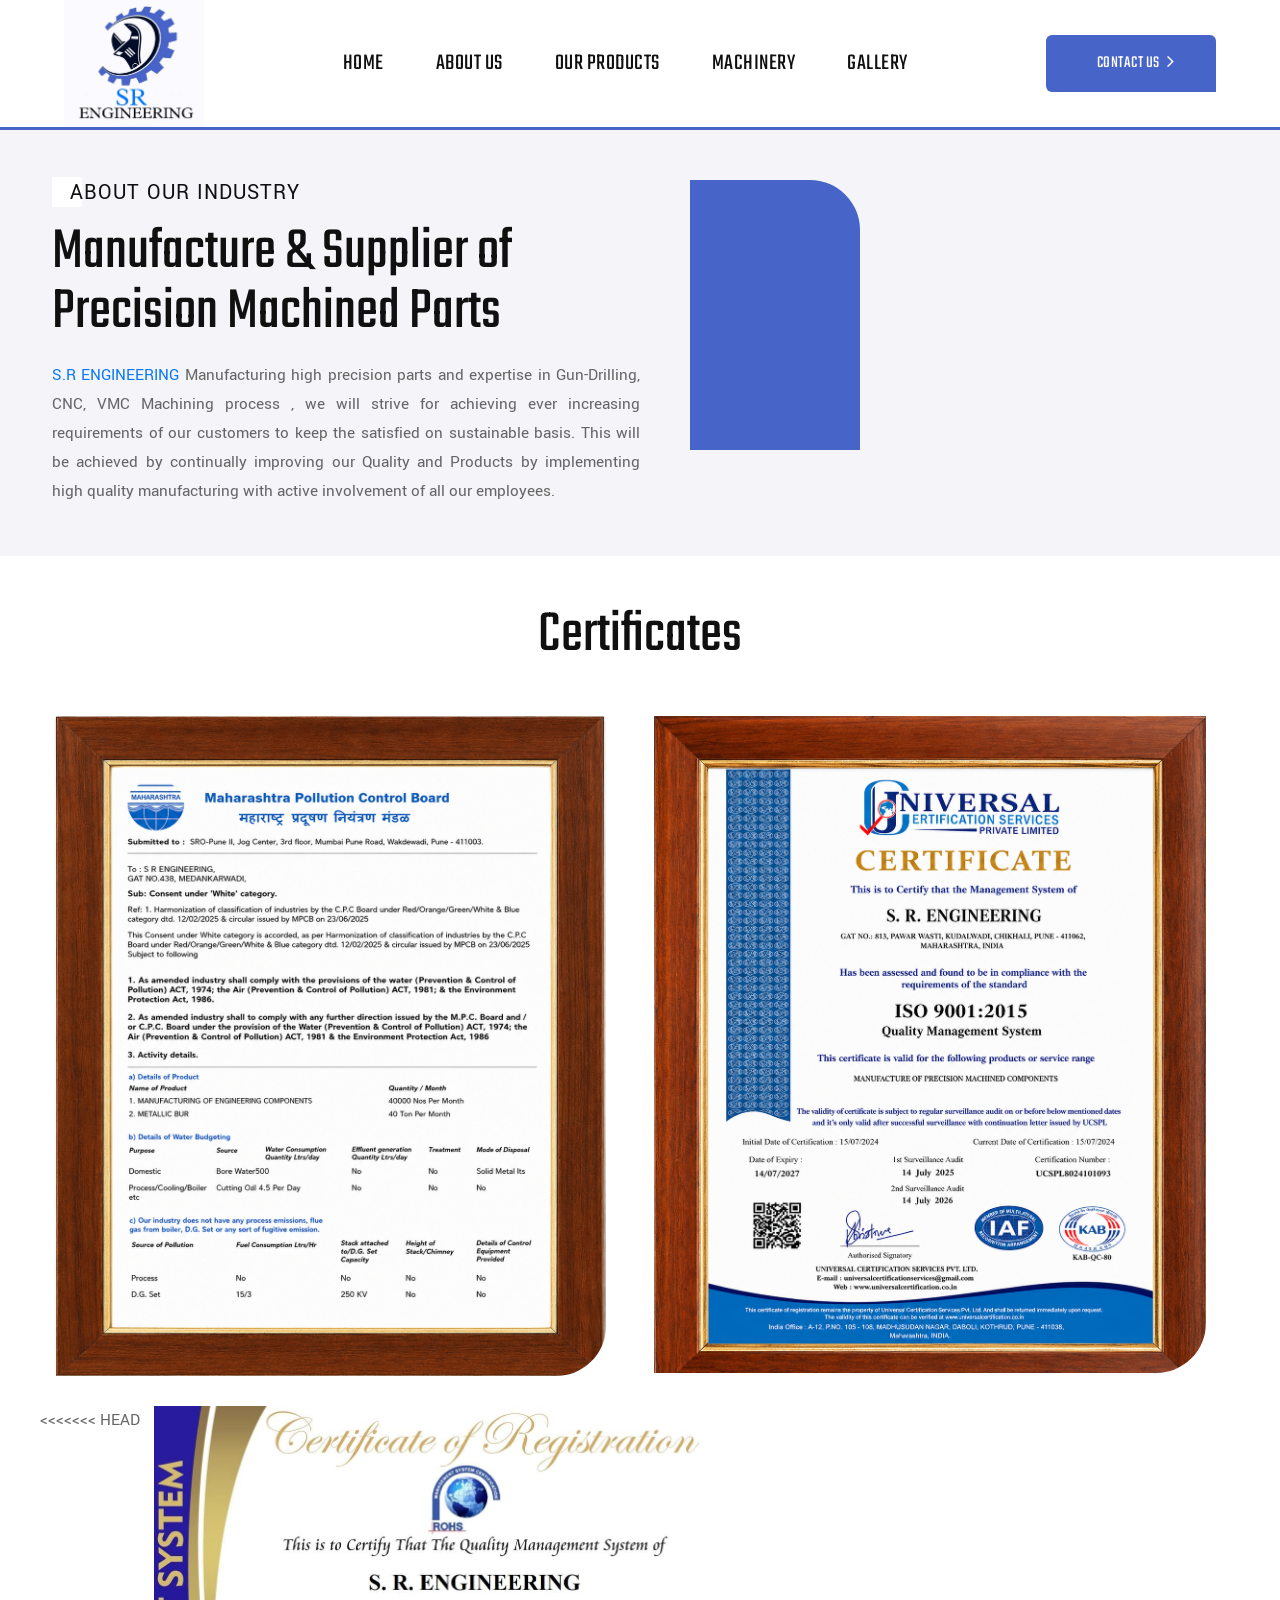
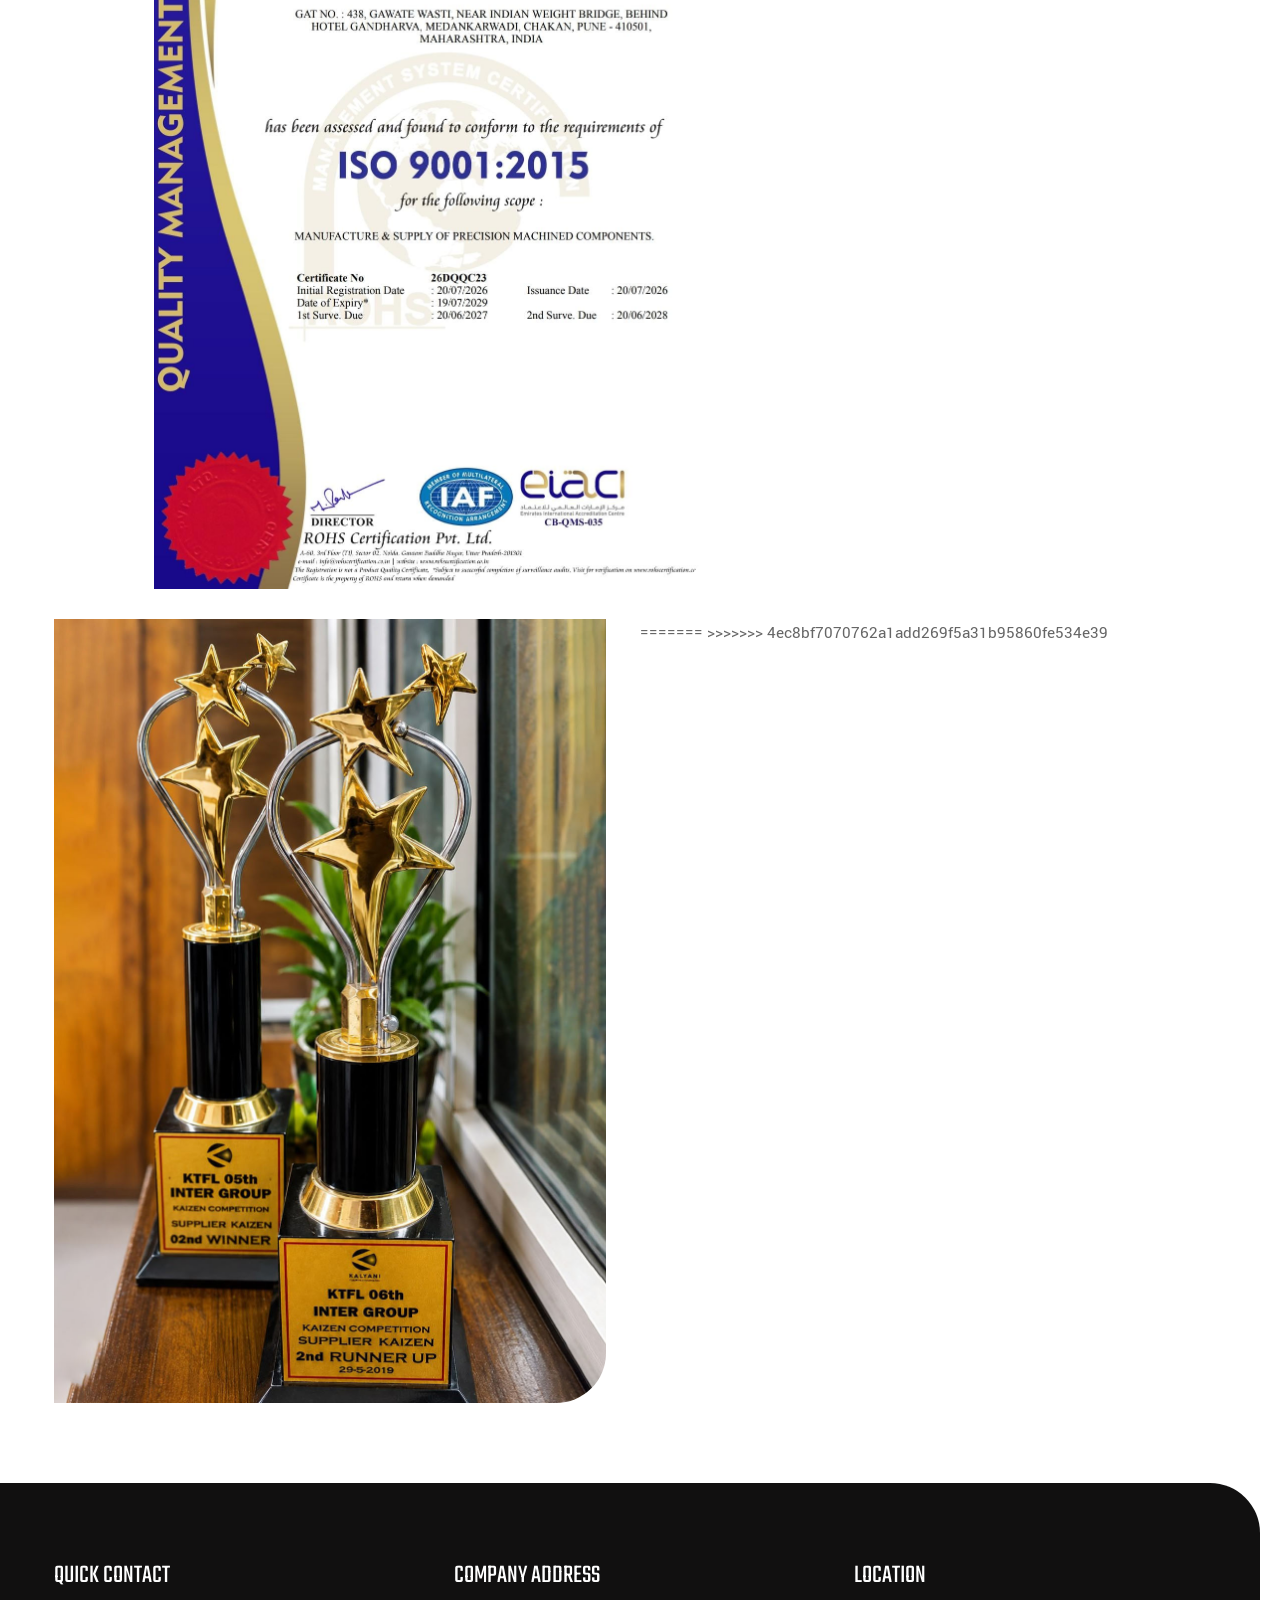
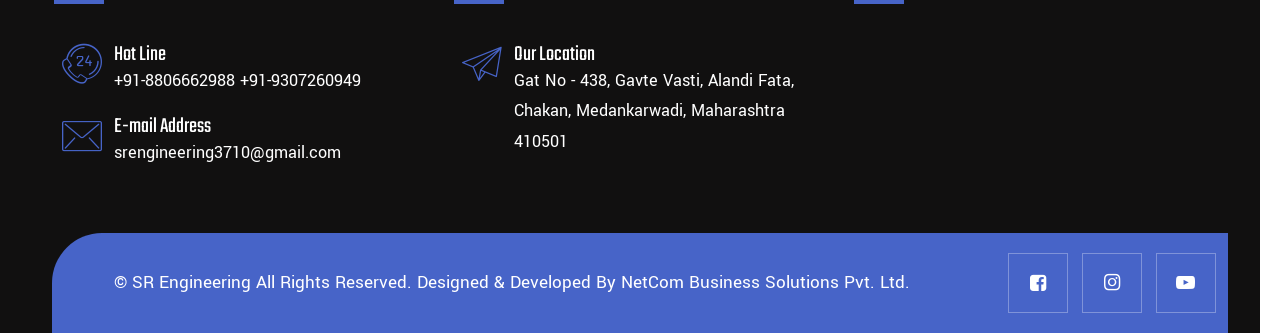
==== commit fe777200: "first commit" ====
--- a/about-us.html
+++ b/about-us.html
@@ -280,6 +280,7 @@
                   </div>
                 </div>
               </article>
+<<<<<<< HEAD
 
               <article class="pbmit-team-style-1 col-md-6 col-lg-6">
                 <div class="pbminfotech-post-item">
@@ -303,6 +304,8 @@
                   </div>
                 </div>
               </article>
+=======
+>>>>>>> 4ec8bf7070762a1add269f5a31b95860fe534e39
             </div>
           </div>
         </section>
--- a/css/shortcode.css
+++ b/css/shortcode.css
@@ -1616,7 +1616,11 @@
   transition: all ease 800ms;
   -moz-transition: all ease 800ms;
   -webkit-transition: all ease 800ms;
+<<<<<<< HEAD
   /* background-color: rgb(71 100 200 / 78%); */
+=======
+  background-color: rgb(71 100 200 / 78%);
+>>>>>>> 4ec8bf7070762a1add269f5a31b95860fe534e39
 }
 .pbmit-portfolio-style-1:hover .pbmit-portfolio-img-wrapper:after,
 .pbmit-portfolio-style-1:hover .pbminfotech-icon-box a {
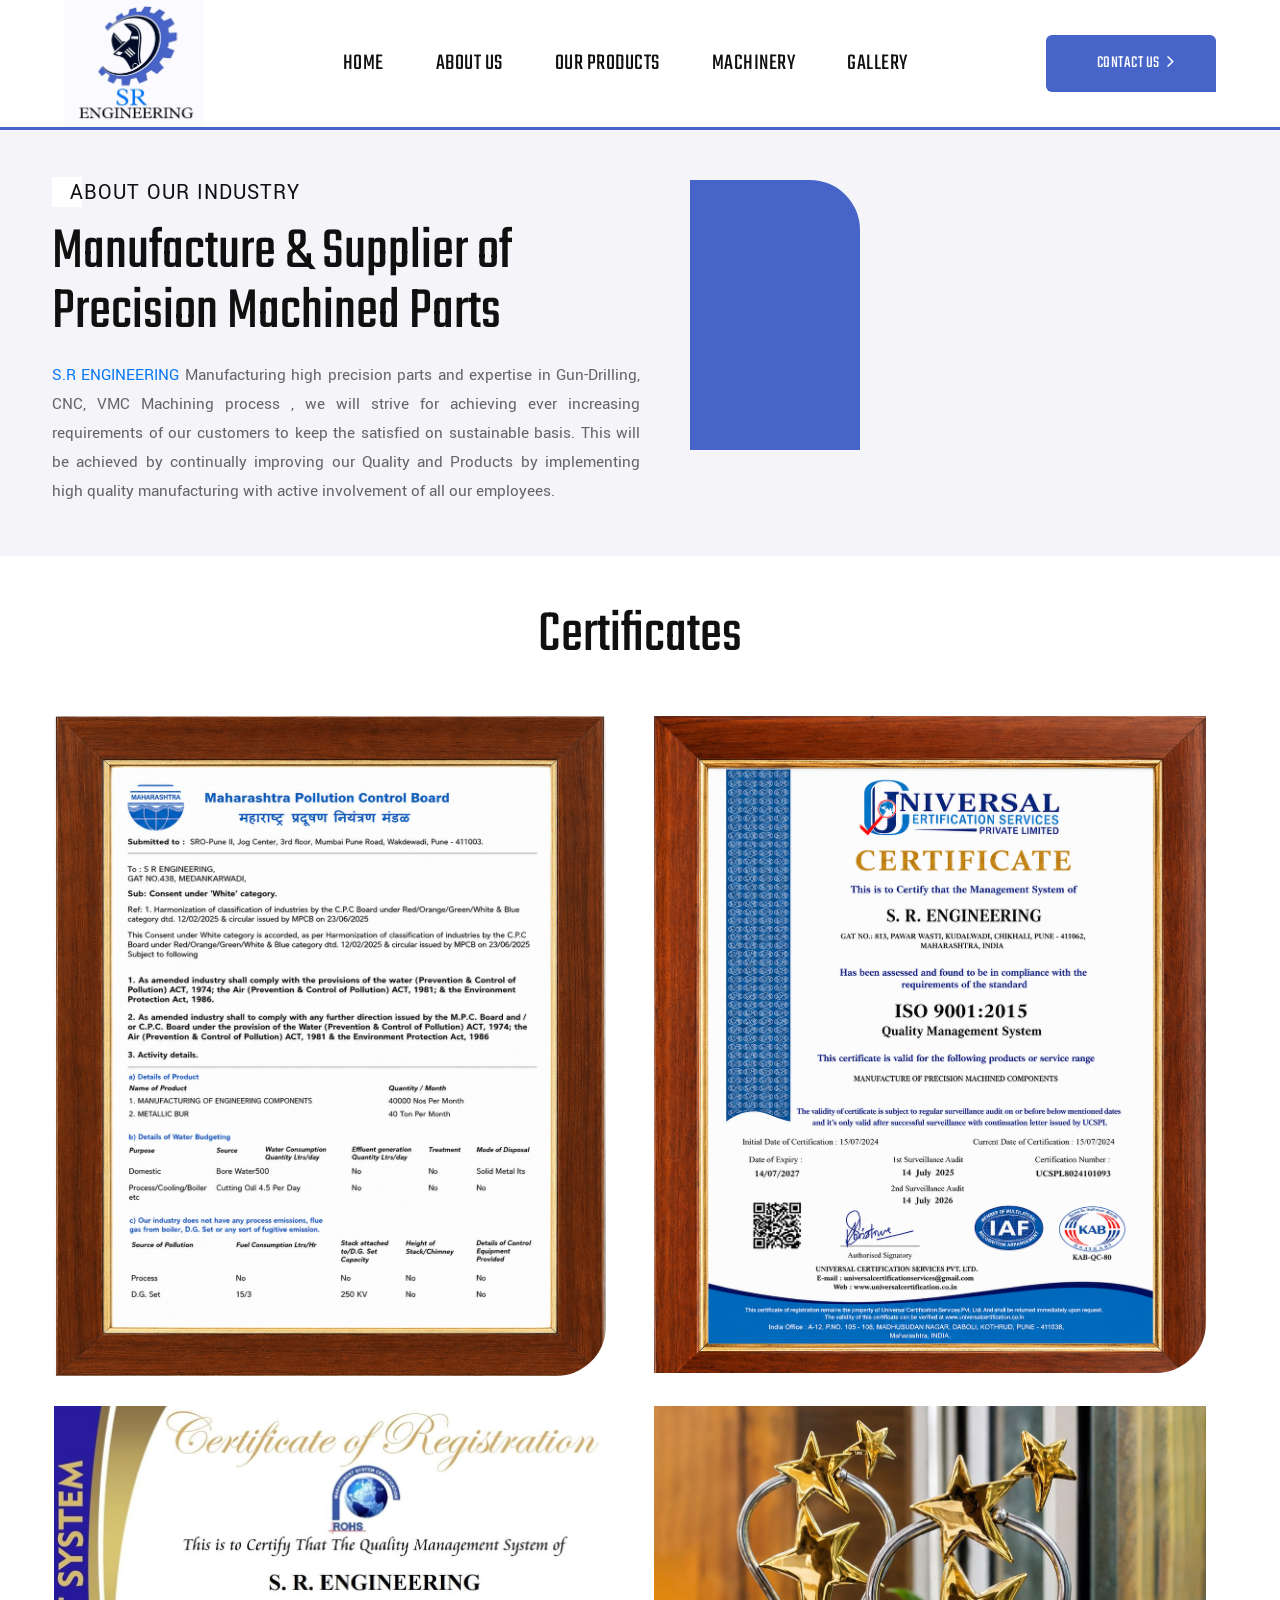
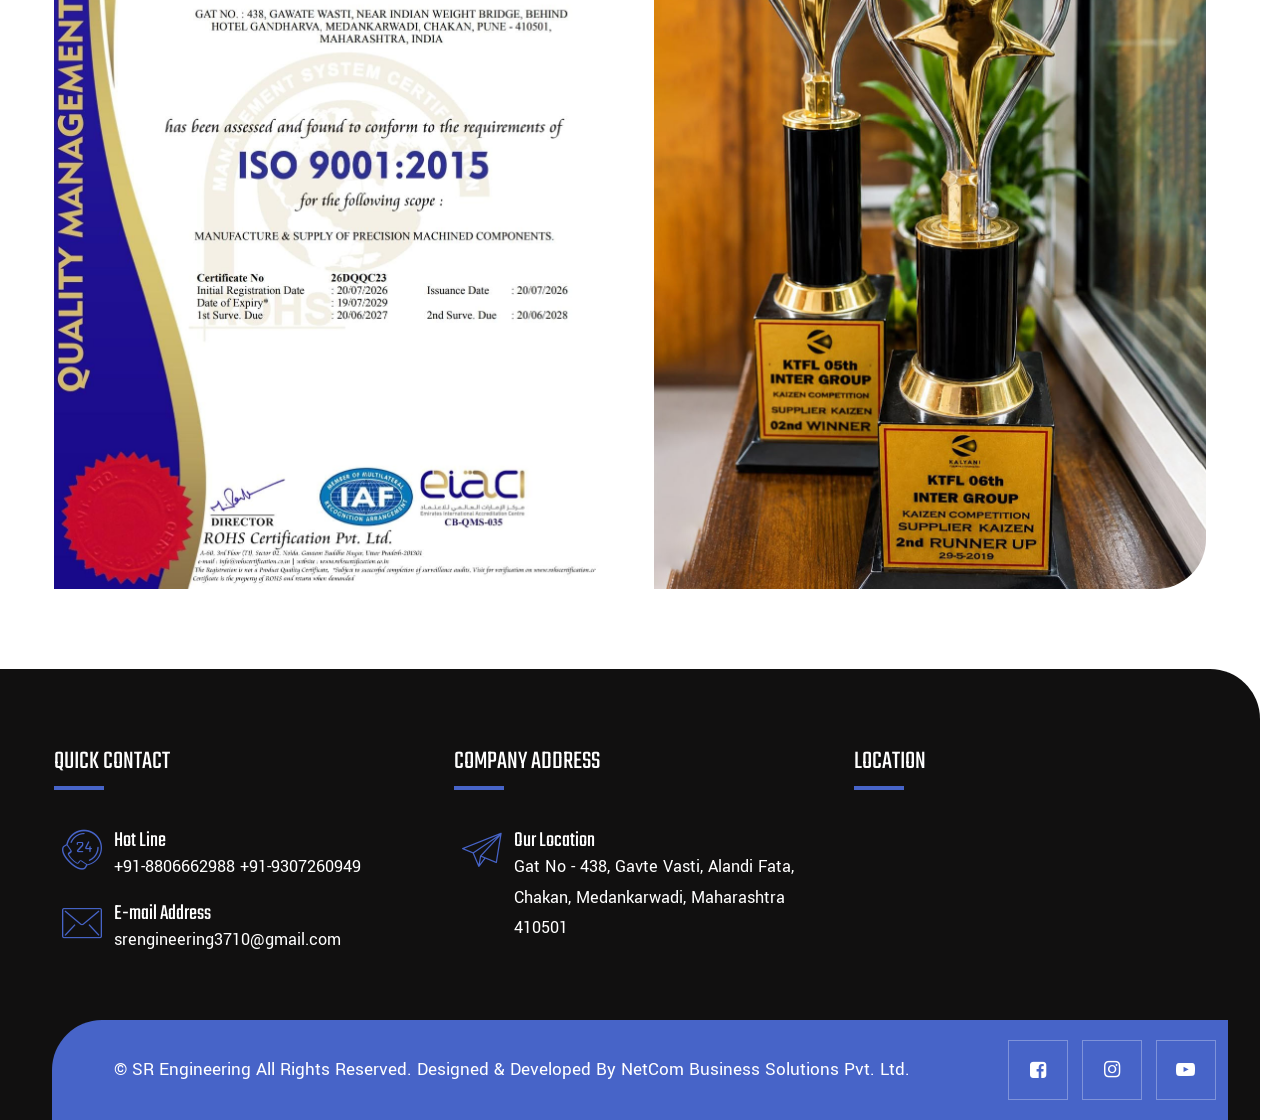
==== commit fadfd031: "first commit" ====
--- a/about-us.html
+++ b/about-us.html
@@ -280,7 +280,7 @@
                   </div>
                 </div>
               </article>
-<<<<<<< HEAD
+
 
               <article class="pbmit-team-style-1 col-md-6 col-lg-6">
                 <div class="pbminfotech-post-item">
@@ -304,8 +304,7 @@
                   </div>
                 </div>
               </article>
-=======
->>>>>>> 4ec8bf7070762a1add269f5a31b95860fe534e39
+
             </div>
           </div>
         </section>
--- a/css/shortcode.css
+++ b/css/shortcode.css
@@ -1616,11 +1616,7 @@
   transition: all ease 800ms;
   -moz-transition: all ease 800ms;
   -webkit-transition: all ease 800ms;
-<<<<<<< HEAD
   /* background-color: rgb(71 100 200 / 78%); */
-=======
-  background-color: rgb(71 100 200 / 78%);
->>>>>>> 4ec8bf7070762a1add269f5a31b95860fe534e39
 }
 .pbmit-portfolio-style-1:hover .pbmit-portfolio-img-wrapper:after,
 .pbmit-portfolio-style-1:hover .pbminfotech-icon-box a {
